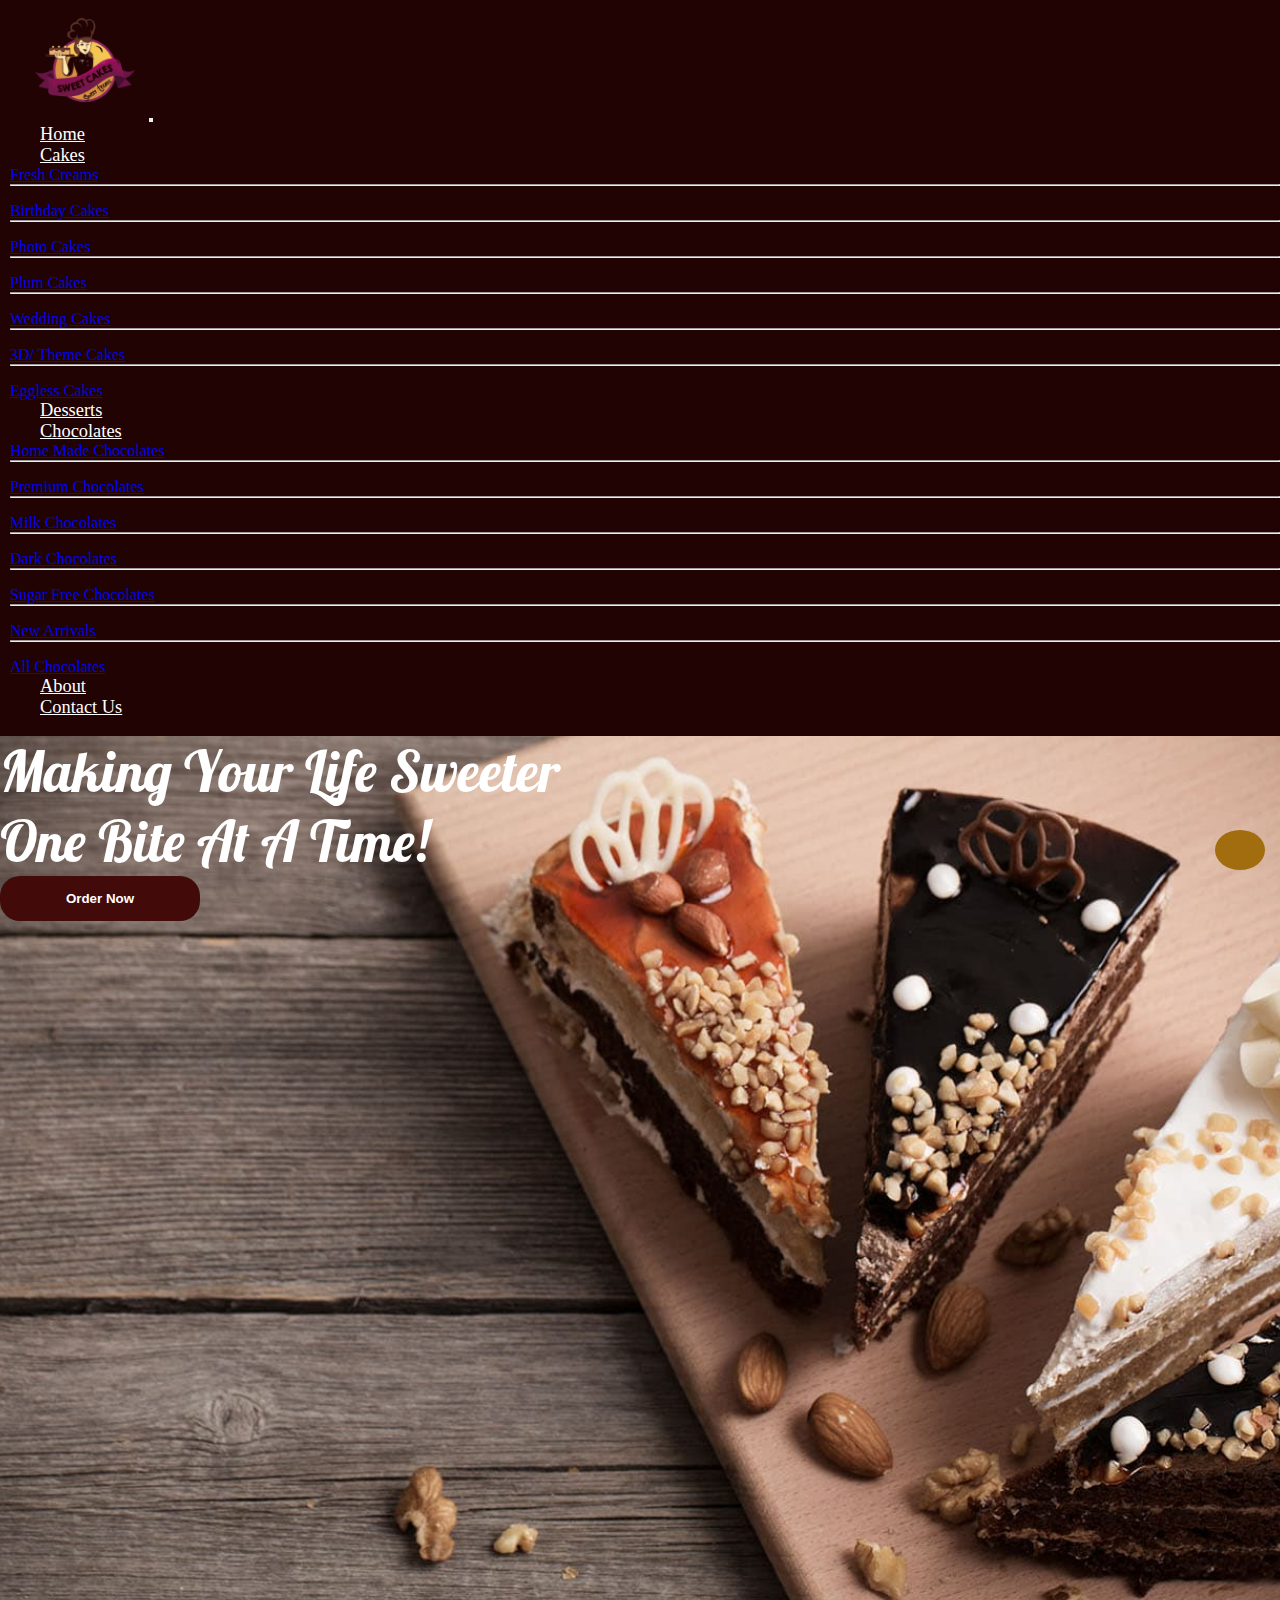
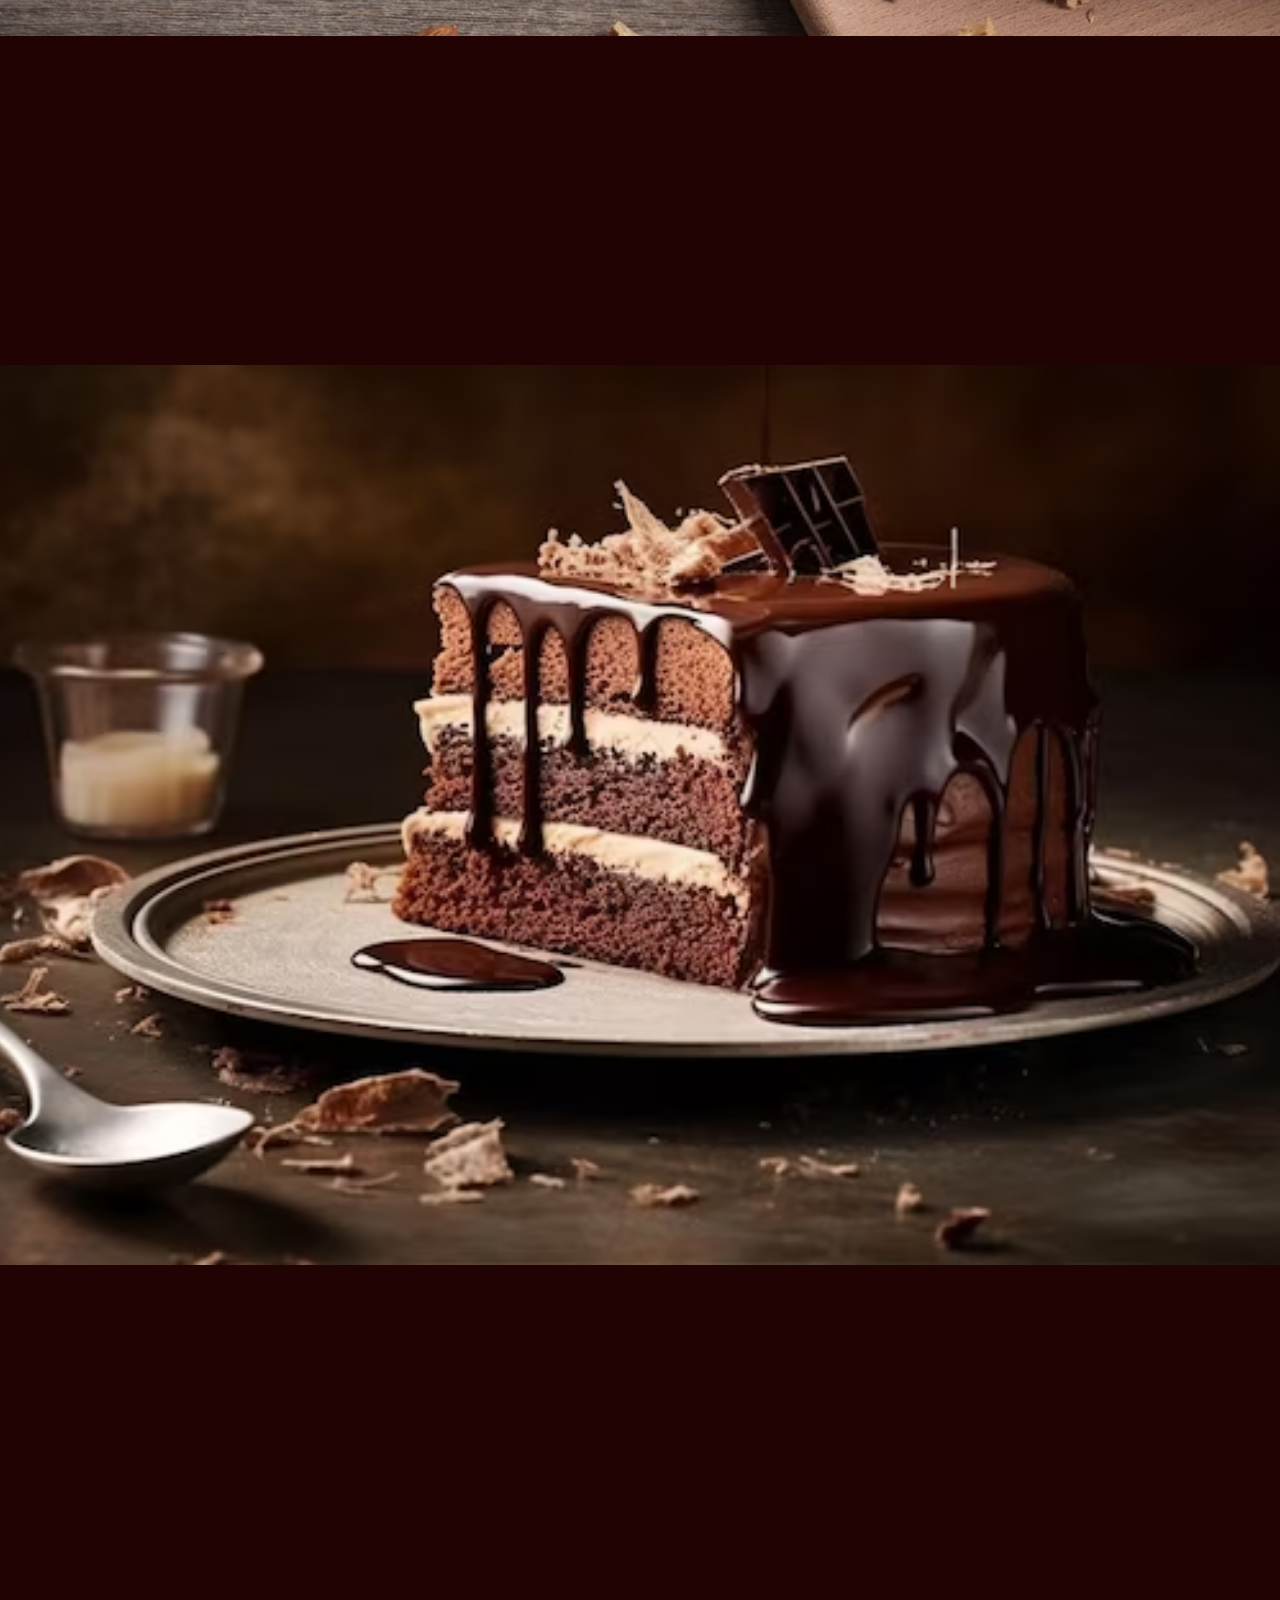
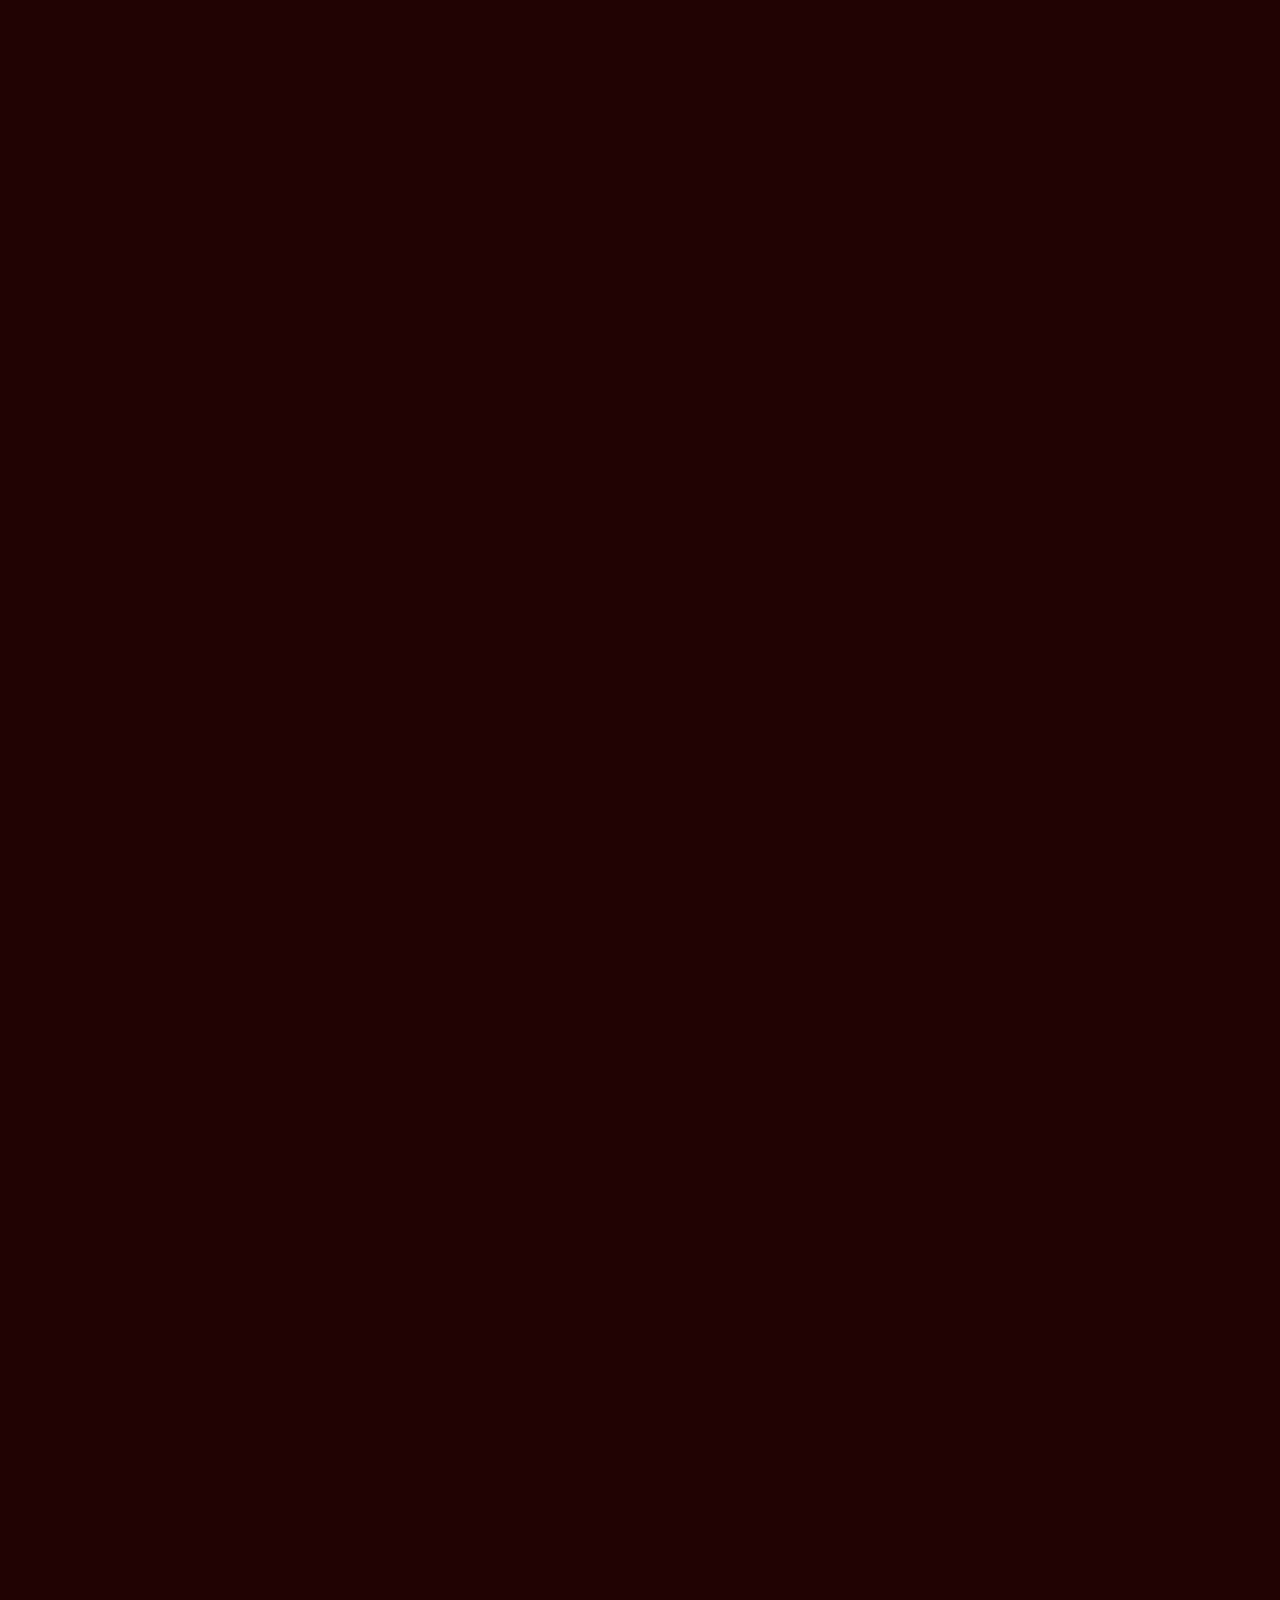
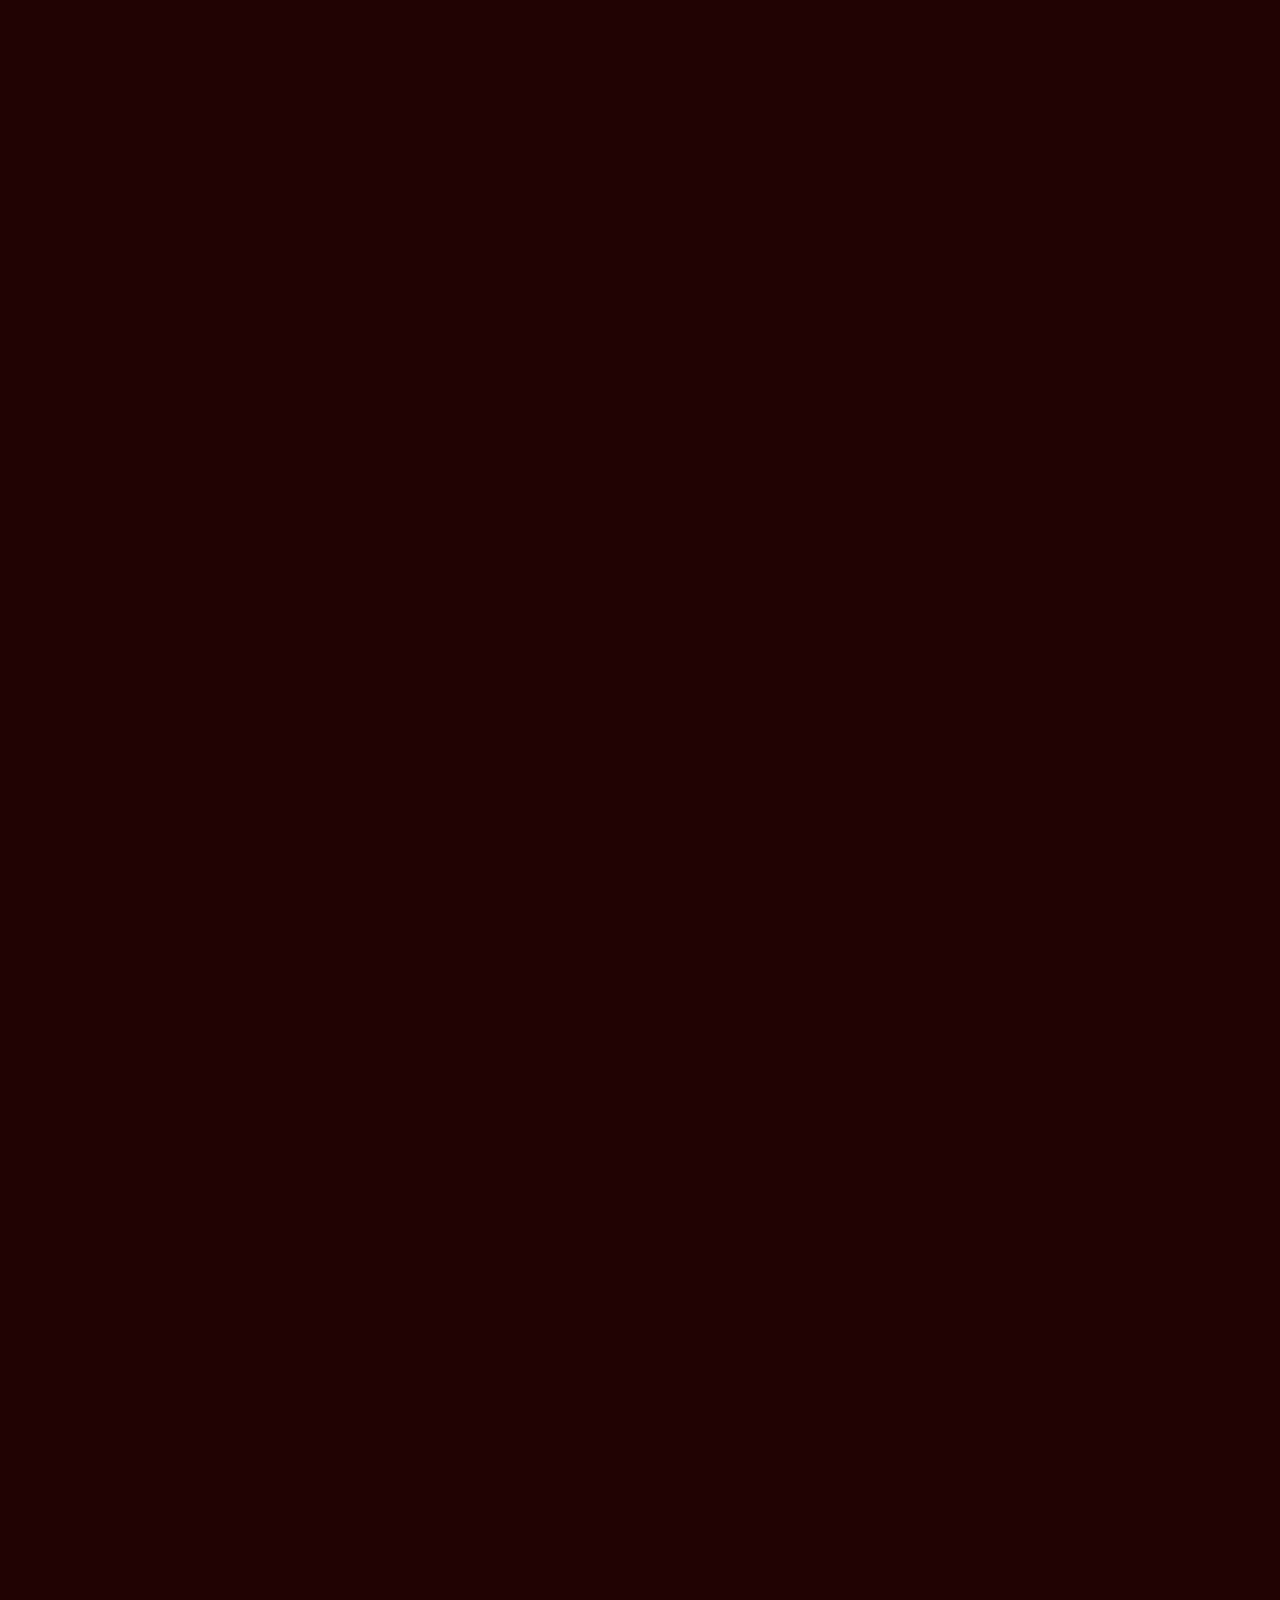
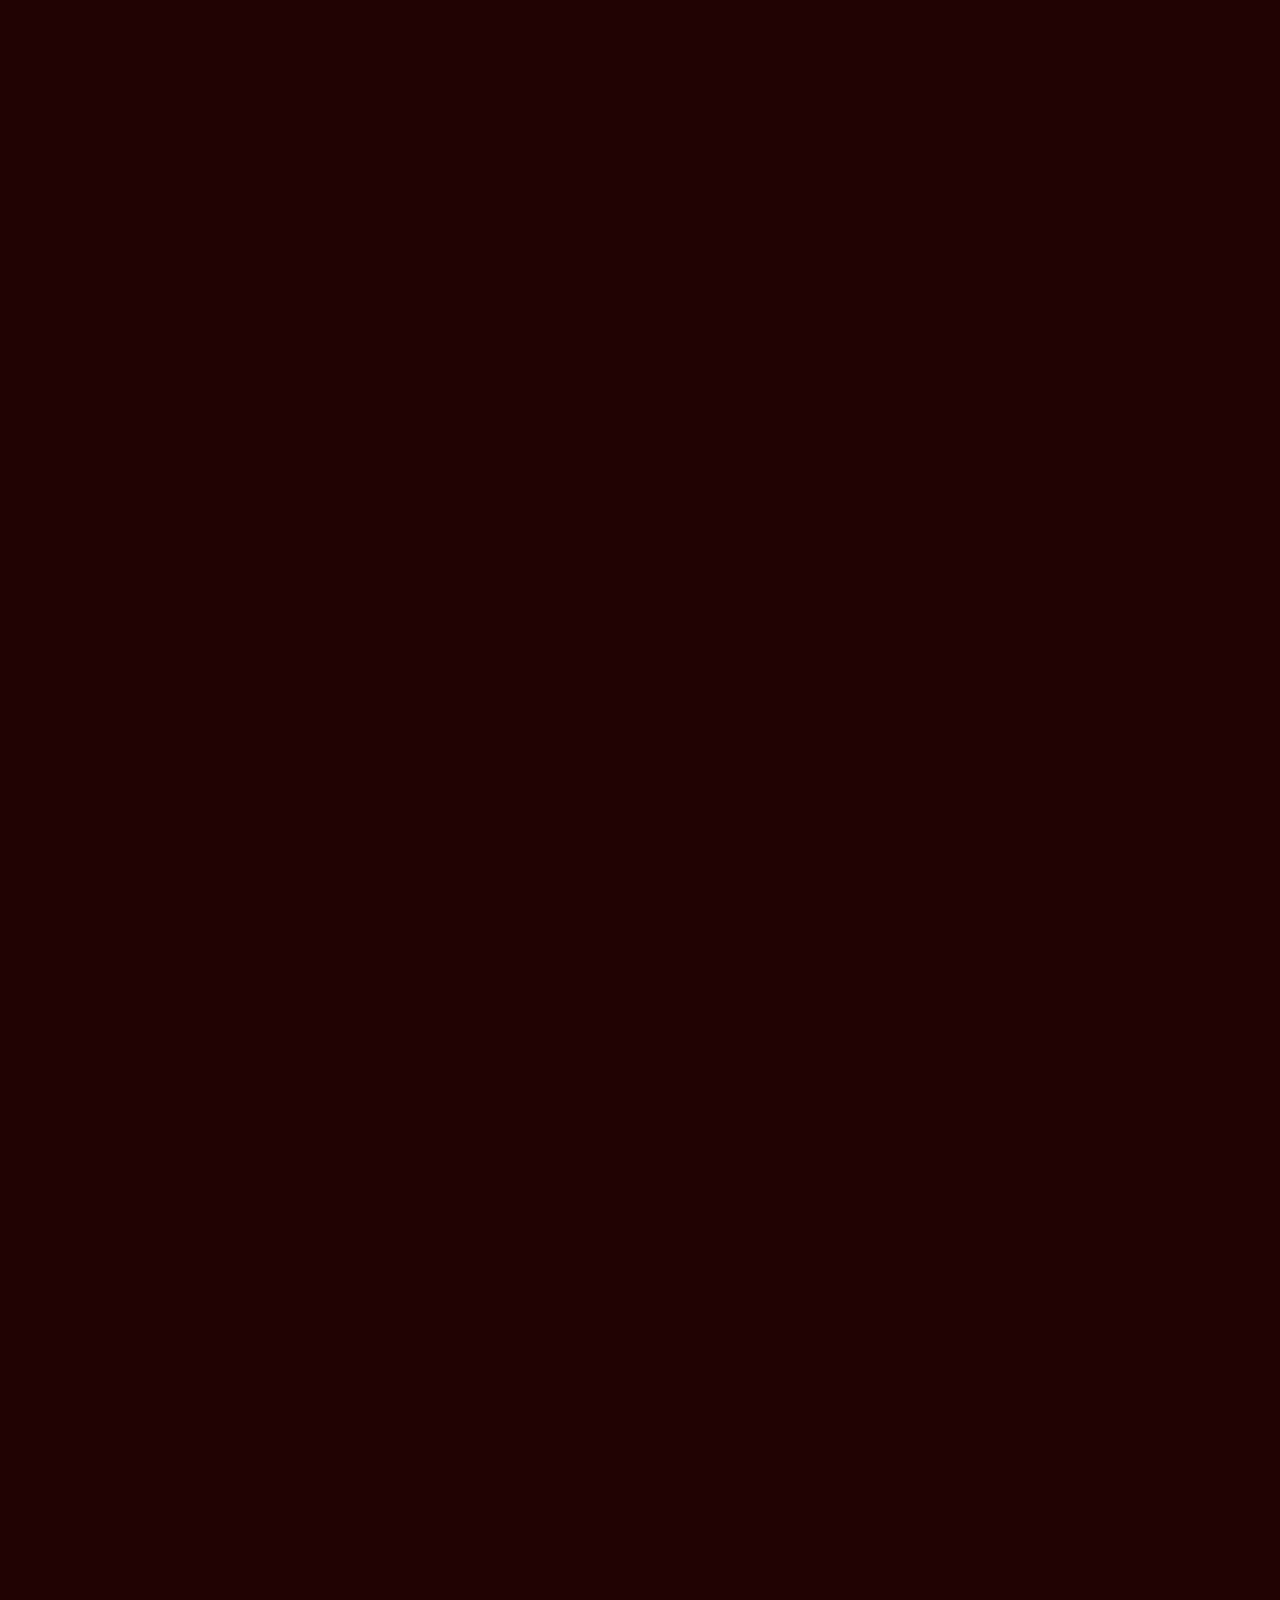
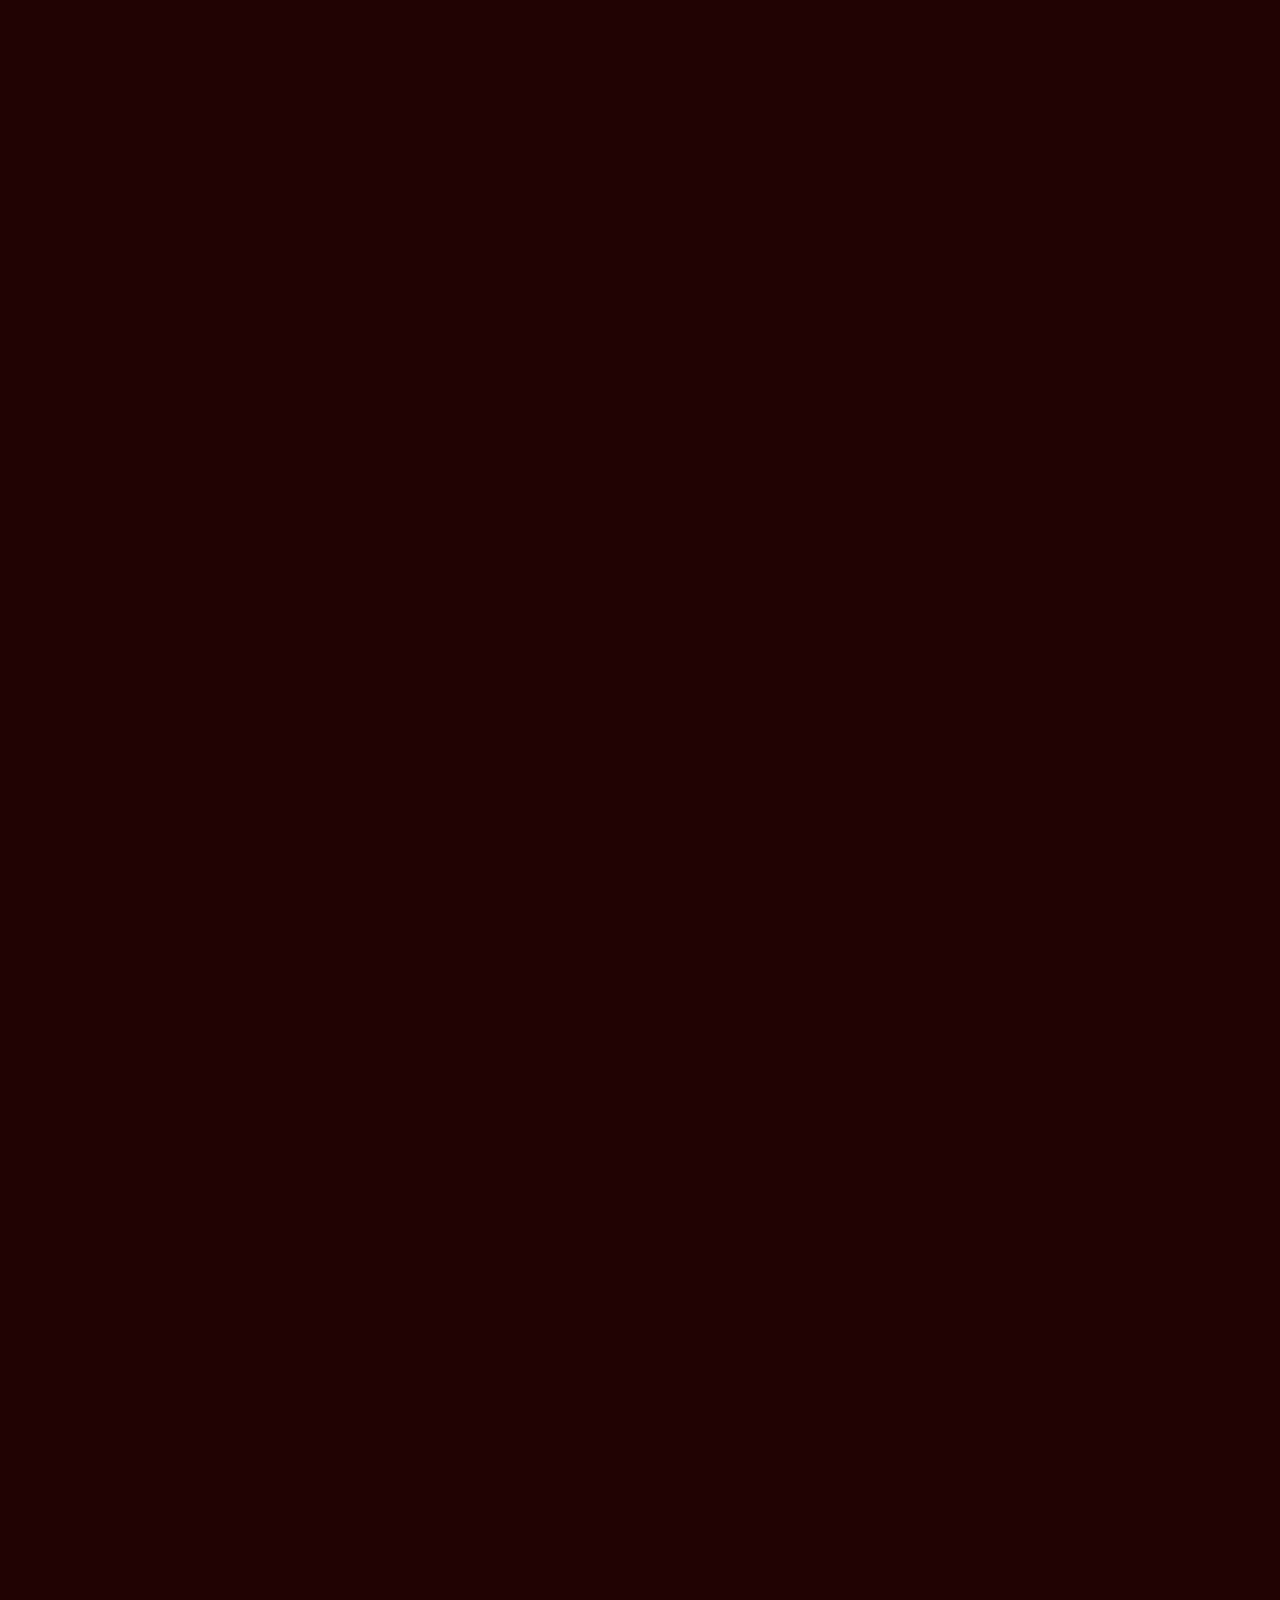
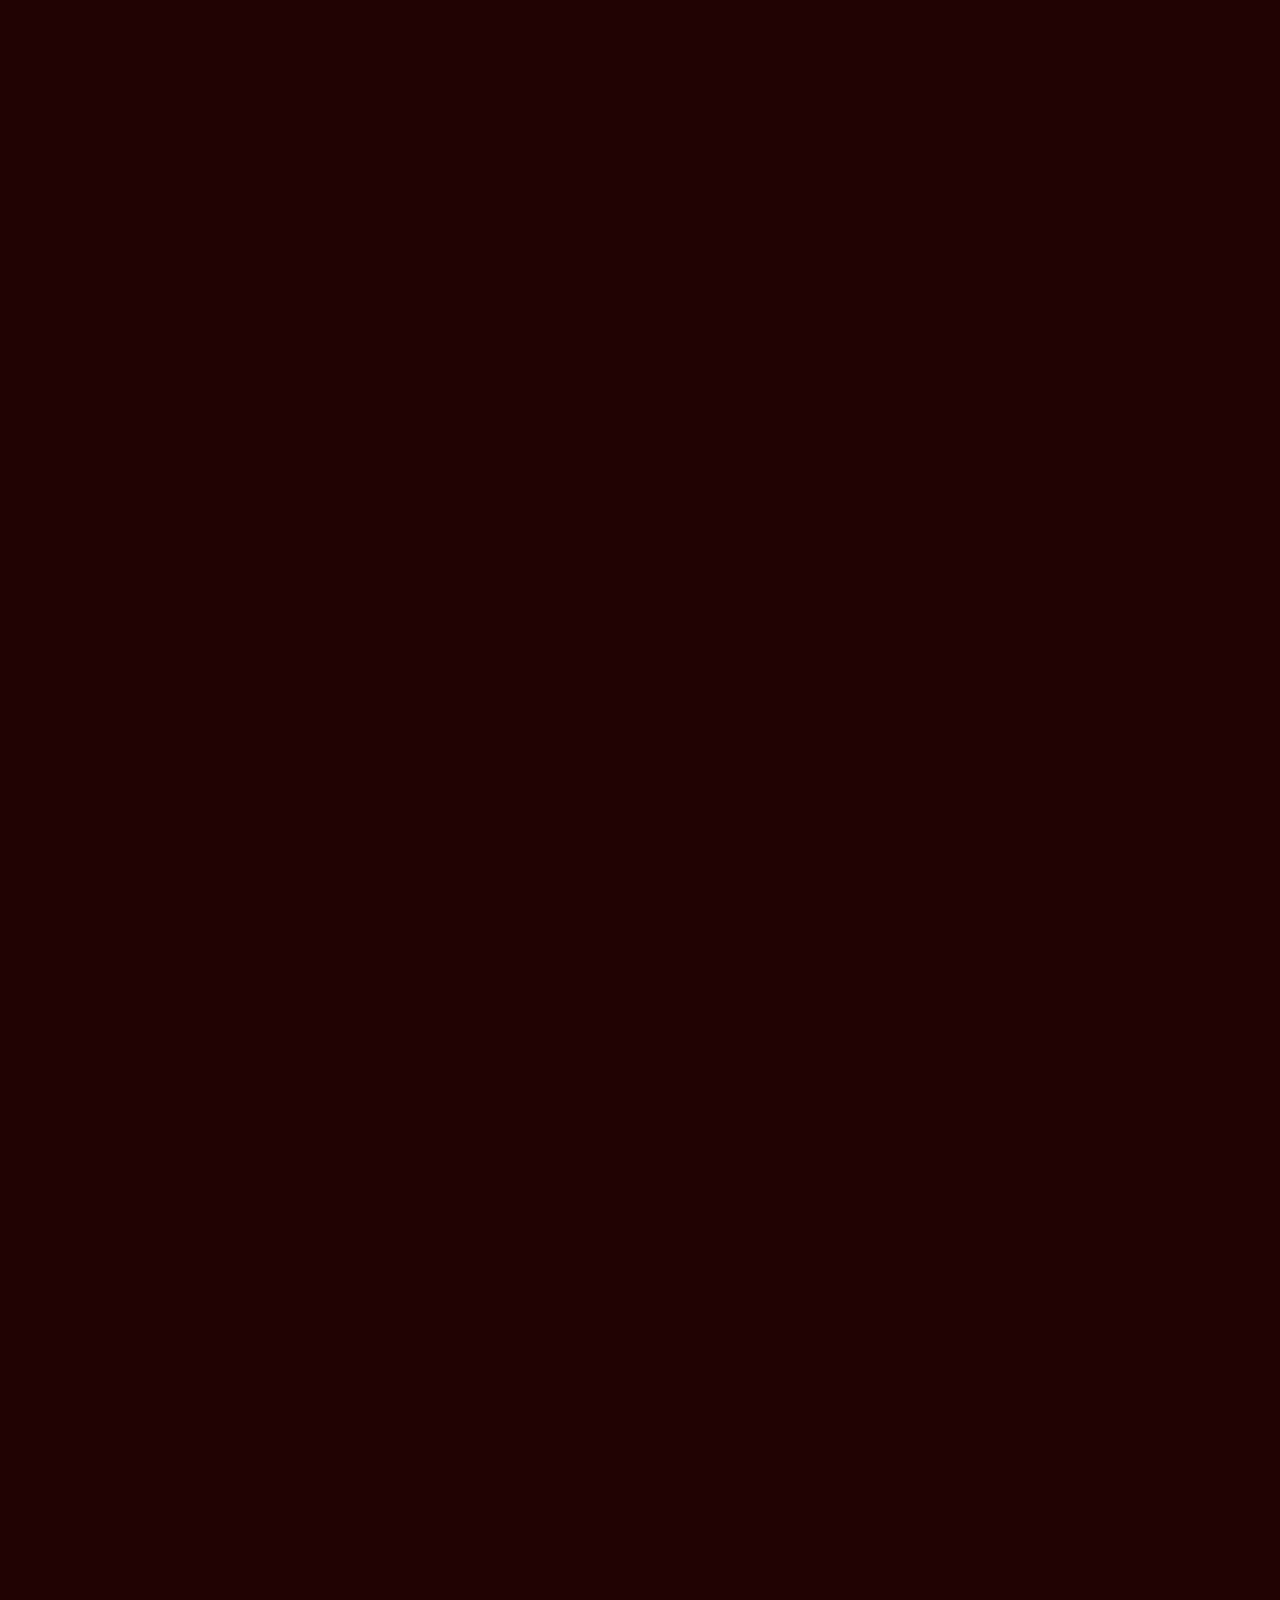
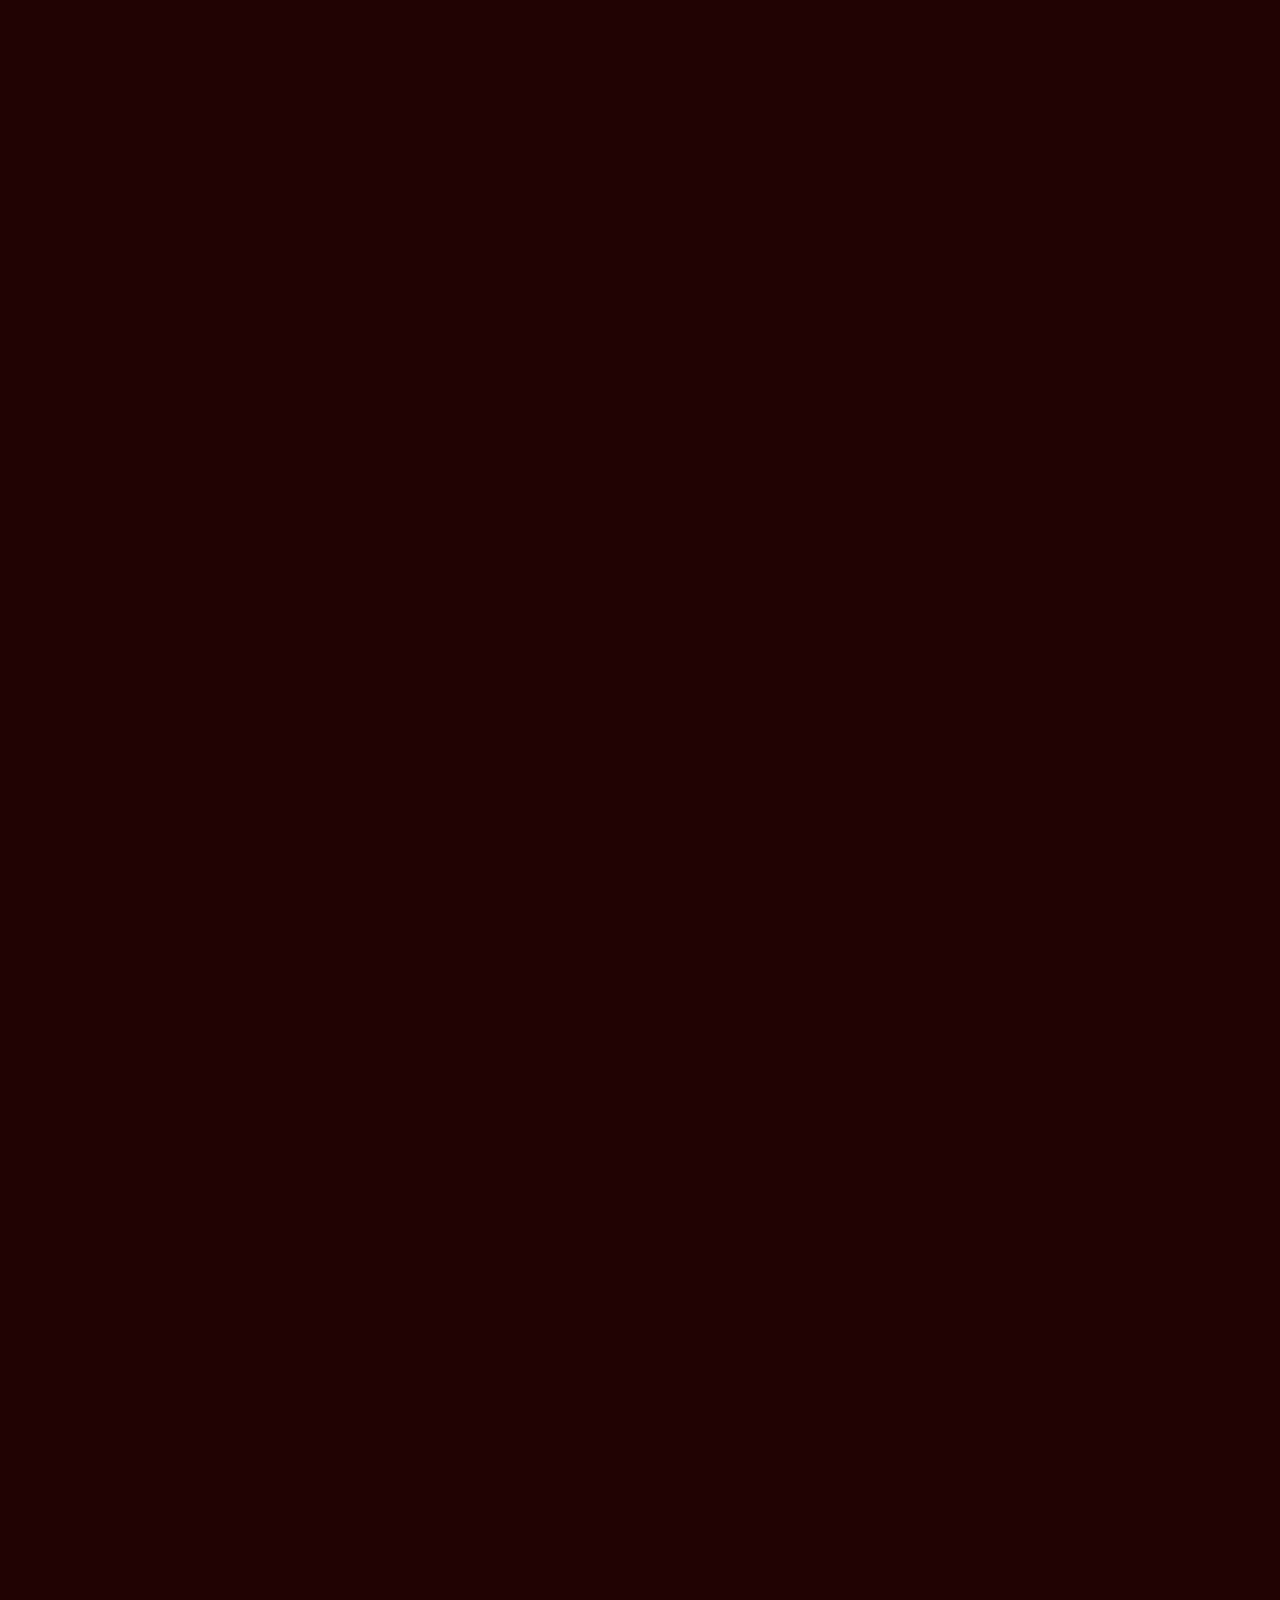
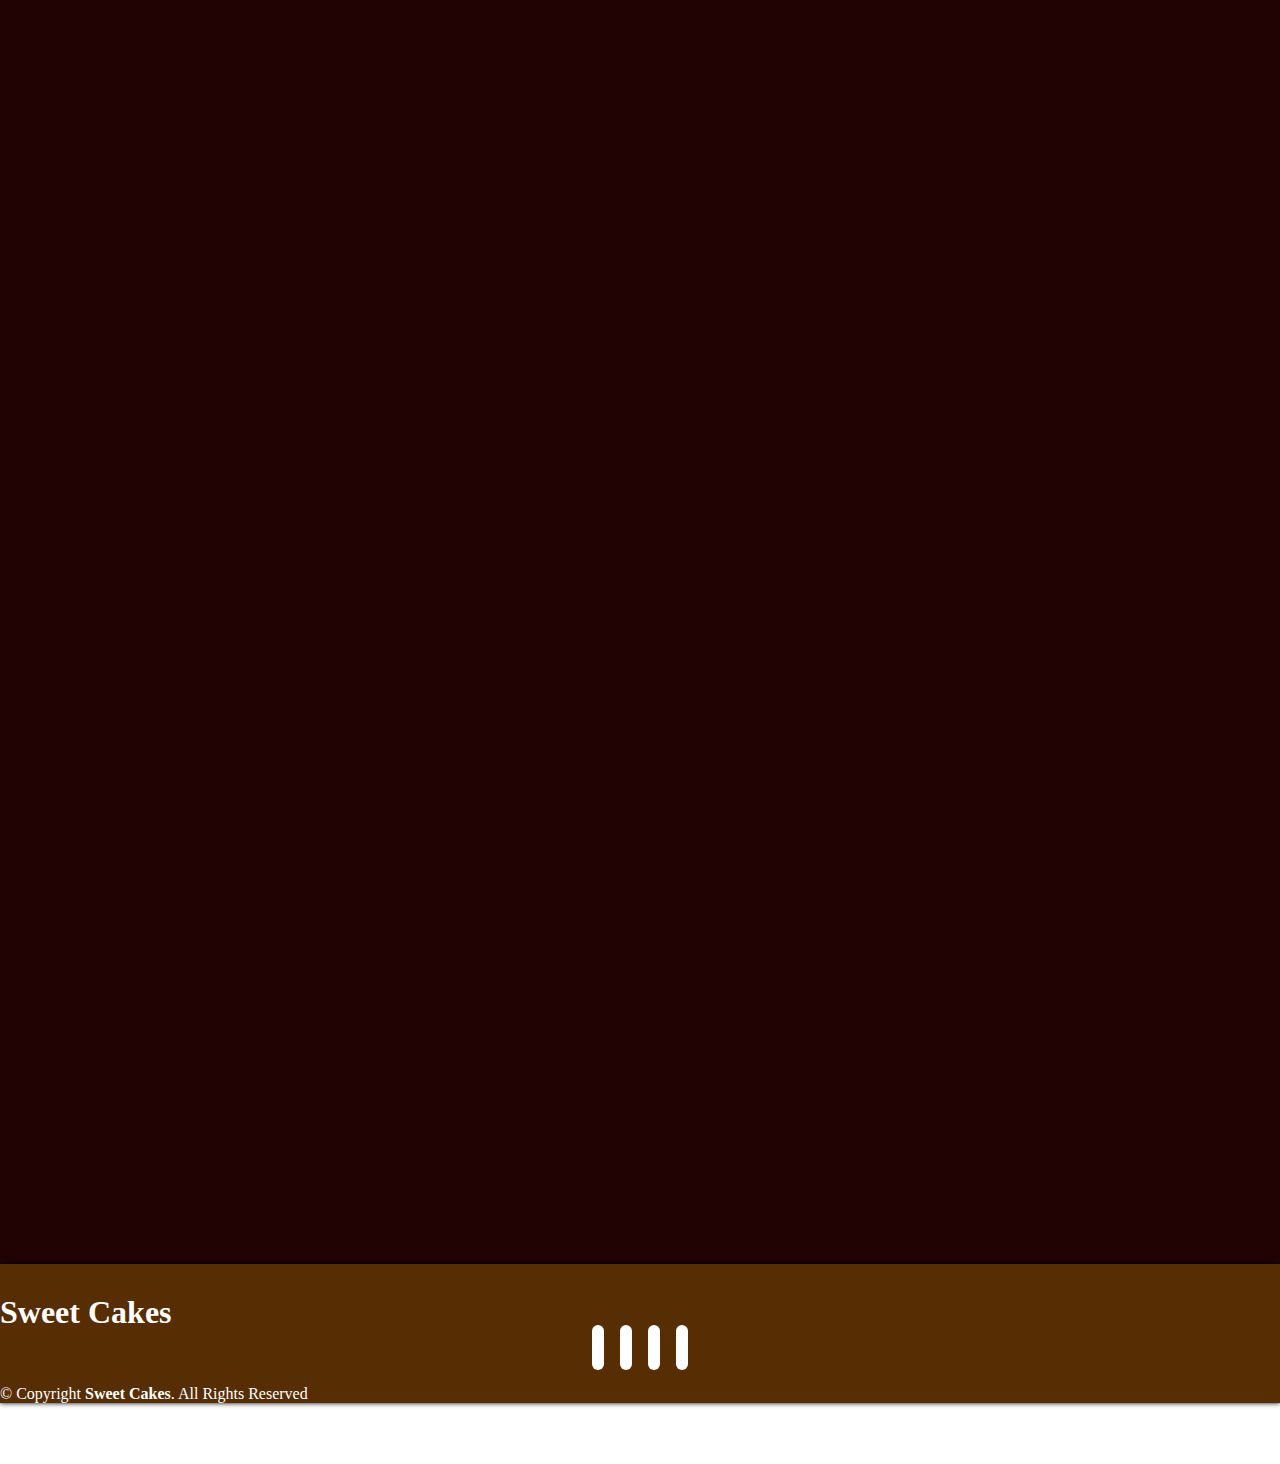
==== index.html @ 7464d061 "cake v1" ====
<!DOCTYPE html>
<html lang="en">
<head>
    <meta charset="UTF-8">
    <meta name="viewport" content="width=device-width, initial-scale=1.0">
    <!--css file-->
    <link href="cake.css" type="text/css" rel="stylesheet">

    <!--get.bootstrap.com-->
    <link href="https://cdn.jsdelivr.net/npm/bootstrap@5.0.2/dist/css/bootstrap.min.css" rel="stylesheet" integrity="sha384-EVSTQN3/azprG1Anm3QDgpJLIm9Nao0Yz1ztcQTwFspd3yD65VohhpuuCOmLASjC" crossorigin="anonymous">
    
    
    <!--font awesom-->
    <link rel="stylesheet" href="https://cdnjs.cloudflare.com/ajax/libs/font-awesome/6.6.0/css/all.min.css" integrity="sha512-Kc323vGBEqzTmouAECnVceyQqyqdsSiqLQISBL29aUW4U/M7pSPA/gEUZQqv1cwx4OnYxTxve5UMg5GT6L4JJg==" crossorigin="anonymous" referrerpolicy="no-referrer" />

    <!--google font-->

    <link rel="preconnect" href="https://fonts.googleapis.com">
    <link rel="preconnect" href="https://fonts.gstatic.com" crossorigin>
    <link href="https://fonts.googleapis.com/css2?family=Playwrite+BE+VLG:wght@100..400&family=Lobster&family=Rubik:ital,wght@0,300..900;1,300..900" rel="stylesheet">

    <title>Sweet Cakes</title>
    <link rel="shortcut icon" type="image" href="photos of cake/logo.png">
    <!--icons link from boxicons-->
    <link href='https://unpkg.com/boxicons@2.1.4/css/boxicons.min.css' rel='stylesheet'>

    <!-- animation text(animate.css cdn) -->
    <link rel="stylesheet" href="https://cdnjs.cloudflare.com/ajax/libs/animate.css/4.1.1/animate.min.css"/>

    <!-- AOS library  for animation-->

    <link href="https://unpkg.com/aos@2.3.1/dist/aos.css" rel="stylesheet">

</head>

<body>

  <!-------------------------------nav bar------------------------------------>
  <nav class="navbar navbar-expand-lg navbar-dark  navbar-custom">
  
    <div class="container-fluid">
      <a class="navbar-brand"   href="#"><img src="photos of cake/logo.png" alt="" width="120px"  class="d-inline-block align-text-center " style="margin-left: 25px;"></a>

      <button class="navbar-toggler" type="button" data-bs-toggle="collapse" data-bs-target="#navbarSupportedContent" aria-controls="navbarSupportedContent" aria-expanded="false" aria-label="Toggle navigation" style="color: white;">
        <span class="navbar-toggler-icon" ></span>
      </button>
      <div class="collapse navbar-collapse ms-5" id="navbarSupportedContent" >
        <ul class="navbar-nav me-auto mb-1 mb-lg-0" style="padding-left: 10px;">
          <li class="nav-item">
            <a class="nav-link active" aria-current="page" href="#" >Home</a>
          </li>
          
          <li class="nav-item dropdown">
            <a class="nav-link dropdown-toggle" href="#" id="navbarDropdown" role="button" data-bs-toggle="dropdown" aria-expanded="false" style="color: white;">
              Cakes
            </a>
            <ul class="dropdown-menu" aria-labelledby="navbarDropdown" style="color: white;">
              <li><a class="dropdown-item" href="#">Fresh Creams</a></li>
              <li><hr class="dropdown-divider"></li>
              <li><a class="dropdown-item" href="#">Birthday Cakes</a></li>
              <li><hr class="dropdown-divider"></li>
              <li><a class="dropdown-item" href="#">Photo Cakes</a></li>
              <li><hr class="dropdown-divider"></li>
              <li><a class="dropdown-item" href="#">Plum Cakes</a></li>
              <li><hr class="dropdown-divider"></li>
              <li><a class="dropdown-item" href="#">Wedding Cakes</a></li>
              <li><hr class="dropdown-divider"></li>
              <li><a class="dropdown-item" href="#">3D/ Theme Cakes</a></li>
              <li><hr class="dropdown-divider"></li>
              <li><a class="dropdown-item" href="#">Eggless Cakes</a></li>
             
            </ul>
          </li>
          <li class="nav-item ">
            <a class="nav-link" href="#product-cards" style="color: white;">Desserts</a>
          </li>
          <li class="nav-item dropdown">
            <a class="nav-link dropdown-toggle" href="#" id="navbarDropdown" role="button" data-bs-toggle="dropdown" aria-expanded="false" style="color: white;">
              Chocolates
            </a>
            <ul class="dropdown-menu" aria-labelledby="navbarDropdown">
              <li><a class="dropdown-item" href="#">Home Made Chocolates</a></li>
              <li><hr class="dropdown-divider"></li>
              <li><a class="dropdown-item" href="#">Premium Chocolates</a></li>
              <li><hr class="dropdown-divider"></li>
              <li><a class="dropdown-item" href="#">Milk Chocolates</a></li>
              <li><hr class="dropdown-divider"></li>
              <li><a class="dropdown-item" href="#">Dark Chocolates</a></li>
              <li><hr class="dropdown-divider"></li>
              <li><a class="dropdown-item" href="#">Sugar Free Chocolates</a></li>
              <li><hr class="dropdown-divider"></li>
              <li><a class="dropdown-item" href="#">New Arrivals</a></li>
              <li><hr class="dropdown-divider"></li>
              <li><a class="dropdown-item" href="#">All Chocolates</a></li>
             
            </ul>
          </li>
          <li class="nav-item">
            <a class="nav-link" href="#about" style="color: white;">About</a>
          </li>
          <li class="nav-item ">
            <a class="nav-link" href="#contact" style="color: white;">Contact Us</a>
          </li>
        </ul>
        
        
    
   <!--icons-->
       <div class="icons-container">
           <div class="icons1">
             <a href="#"><i class="fa-regular fa-heart"></i></a>
           </div>
           <div class="icons1">
             <a href="#"><i class="fa-solid fa-cart-shopping"></i></a>
           </div>
           <div class="icons1">
             <a href="#"><i class="fa-regular fa-user"></i></a>
          </div>
       </div>

  </nav>


  <!-------------------------------------home section------------------------------------->

  <section class="home">
    <div class="container py-5">
      <div class="row py-5">
        <div class="col-lg-8 pt-5 text-center">
          <h1 class="animate__animated animate__zoomIn">Making Your Life Sweeter<br>One Bite At A Time!</h1>
          <a href="#product-cards" class="animate__animated animate__zoomIn" style="animation-delay: 1s;" ><button class="btn1 mt-3">Order Now</button></a>
        </div>
      </div>
    </div>
  </section>


  <!-----------------------------------------product---------------------------->

  <section class="cakes">
    <div class="container">
        <div class="row" data-aos="fade-up" data-aos-duration="3000" >
            <div class="col-lg-4 col-md-6 col-12 py-3">
                <img src="photos of cake/cake1.jpeg" class="img-fluid" alt="Cake 1">
            </div>
            <div class="col-lg-4 col-md-6 col-12 py-3">
                <img src="photos of cake/cake14.jpeg" class="img-fluid" alt="Cake 14">
            </div>
            <div class="col-lg-4 col-md-6 col-12 py-3">
                <img src="photos of cake/fruit.jpeg" class="img-fluid" alt="Fruit Cake">
            </div>
        </div>
    </div>
</section>


  <!----------------------------------banner-------------------------------->

  <section class="banner">
    <div class="container py-5">
      <div class="row py-5" data-aos="fade-up" data-aos-duration="3000" >
        <div class="col-lg-8 pt-4">
        <h3 style="color: white; font-weight: bold; font-size: 50px;;">Delicious Cake</h3>
        <h2  style="color: white; font-weight: bold;">UPTO 50% OFF</h2>
        <p  style="color: white; font-size: 17px;">Get ready to create unlimited fun and sweet memories by<br> adding the heavenly taste of the cake to your lives.</p>
        <a href="#product-cards"  ><button class="btn1 mt-3">Order Now</button></a>
        </div>
     </div>
    </div>
  </section>


  <!--------------------------product details------------------------------>

  <section id="product-cards">
    <div class="container" data-aos="fade-up" data-aos-duration="3000">
      <h1 class="head py-5" >CAKES</h1>
      <div class="row" style="margin-top: 50px;" >
        <div class="col-lg-3 py-3 py-md-0">
          <div class="card">
            <div class="overlay">
              <button type="button" class="btn btn-secondary" title="Quick View"><i class="fa-regular fa-eye"></i></button>
              <button type="button" class="btn btn-secondary" title="Add to Wishlist"><i class="fa-regular fa-heart"></i></button>
              <button type="button" class="btn btn-secondary" title="Add to Cart"><i class="fa-solid fa-cart-shopping"></i></button>
             </div>
             <img src="photos of cake/cake5.jpeg">
             <div class="card-body">
              <h3>Cream Cake</h3>
              <div class="star">
                <i class="fa-solid fa-star"></i>
                <i class="fa-solid fa-star"></i>
                <i class="fa-solid fa-star"></i>
                <i class="fa-regular fa-star"></i>
                <i class="fa-regular fa-star"></i>
              </div>
              <p>Chocolate Fresh Cream Cake</p>
              <h6>₹820.00<span><button>Add Cart</button></span></h6>
             </div>
          </div>
        </div>

        <!--cake2-->
        <div class="col-lg-3 py-3 py-md-0">
          <div class="card">
            <div class="overlay">
              <button type="button" class="btn btn-secondary" title="Quick View"><i class="fa-regular fa-eye"></i></button>
              <button type="button" class="btn btn-secondary" title="Add to Wishlist"><i class="fa-regular fa-heart"></i></button>
              <button type="button" class="btn btn-secondary" title="Add to Cart"><i class="fa-solid fa-cart-shopping"></i></button>
             </div>
             <img src="photos of cake/cake3.jpeg">
             <div class="card-body">
              <h3>Choco Cake</h3>
              <div class="star">
                <i class="fa-solid fa-star"></i>
                <i class="fa-solid fa-star"></i>
                <i class="fa-solid fa-star"></i>
                <i class="fa-regular fa-star"></i>
                <i class="fa-regular fa-star"></i>
              </div>
              <p>Eggless Dutch Truffle Cake</p>
              <h6>₹800.00<span><button>Add Cart</button></span></h6>
             </div>
          </div>
        </div>

        <!--cake3-->
        <div class="col-lg-3 py-3 py-md-0">
          <div class="card">
            <div class="overlay">
              <button type="button" class="btn btn-secondary" title="Quick View"><i class="fa-regular fa-eye"></i></button>
              <button type="button" class="btn btn-secondary" title="Add to Wishlist"><i class="fa-regular fa-heart"></i></button>
              <button type="button" class="btn btn-secondary" title="Add to Cart"><i class="fa-solid fa-cart-shopping"></i></button>
             </div>
             <img src="photos of cake/slice.jpeg">
             <div class="card-body">
              <h3>Slice Cake</h3>
              <div class="star">
                <i class="fa-solid fa-star"></i>
                <i class="fa-solid fa-star"></i>
                <i class="fa-solid fa-star"></i>
                <i class="fa-solid fa-star"></i>
                <i class="fa-regular fa-star"></i>
              </div>
              <p>Strawberry Vannila Cake</p>
              <h6>₹50.00<span><button>Add Cart</button></span></h6>
             </div>
           </div>
        </div>

        <!--cake4-->
        <div class="col-lg-3 py-3 py-md-0">
          <div class="card">
            <div class="overlay">
              <button type="button" class="btn btn-secondary" title="Quick View"><i class="fa-regular fa-eye"></i></button>
              <button type="button" class="btn btn-secondary" title="Add to Wishlist"><i class="fa-regular fa-heart"></i></button>
              <button type="button" class="btn btn-secondary" title="Add to Cart"><i class="fa-solid fa-cart-shopping"></i></button>
             </div>
             <img src="photos of cake/fruit.jpeg">
             <div class="card-body">
              <h3>Fruit Cake</h3>
              <div class="star">
                <i class="fa-solid fa-star"></i>
                <i class="fa-solid fa-star"></i>
                <i class="fa-solid fa-star"></i>
                <i class="fa-solid fa-star"></i>
                <i class="fa-solid fa-star"></i>
              </div>
              <p>Fruit Overload Cake Half Kg</p>
              <h6>₹725.00<span><button>Add Cart</button></span></h6>
             </div>
          </div>
        </div>
      </div>


      <div class="row" style="margin-top: 50px;" data-aos="fade-up" data-aos-duration="3000">
        <div class="col-lg-3 py-3 py-md-0">
          <div class="card">
            <div class="overlay">
              <button type="button" class="btn btn-secondary" title="Quick View"><i class="fa-regular fa-eye"></i></button>
              <button type="button" class="btn btn-secondary" title="Add to Wishlist"><i class="fa-regular fa-heart"></i></button>
              <button type="button" class="btn btn-secondary" title="Add to Cart"><i class="fa-solid fa-cart-shopping"></i></button>
             </div>
             <img src="photos of cake/cupred.jpg">
             <div class="card-body">
              <h3>Cup Cake</h3>
              <div class="star">
                <i class="fa-solid fa-star"></i>
                <i class="fa-solid fa-star"></i>
                <i class="fa-solid fa-star"></i>
                <i class="fa-solid fa-star"></i>
                <i class="fa-solid fa-star"></i>
                
              </div>
              <p>One Bowl Red Velvet Cupcake</p>
              <h6>₹120.00<span><button>Add Cart</button></span></h6>
             </div>
          </div>
        </div>

        <!--cake2-->
        <div class="col-lg-3 py-3 py-md-0">
          <div class="card">
            <div class="overlay">
              <button type="button" class="btn btn-secondary" title="Quick View"><i class="fa-regular fa-eye"></i></button>
              <button type="button" class="btn btn-secondary" title="Add to Wishlist"><i class="fa-regular fa-heart"></i></button>
              <button type="button" class="btn btn-secondary" title="Add to Cart"><i class="fa-solid fa-cart-shopping"></i></button>
             </div>
             <img src="photos of cake/flow.jpg">
             <div class="card-body">
              <h3>Flower Cake</h3>
              <div class="star">
                <i class="fa-solid fa-star"></i>
                <i class="fa-solid fa-star"></i>
                <i class="fa-solid fa-star"></i>
                <i class="fa-regular fa-star"></i>
                <i class="fa-regular fa-star"></i>
              </div>
              <p>Blossoming Spring Flowers Cake</p>
              <h6>₹1500.00<span><button>Add Cart</button></span></h6>
             </div>
          </div>
        </div>

        <!--cake3-->
        <div class="col-lg-3 py-3 py-md-0">
          <div class="card">
            <div class="overlay">
              <button type="button" class="btn btn-secondary" title="Quick View"><i class="fa-regular fa-eye"></i></button>
              <button type="button" class="btn btn-secondary" title="Add to Wishlist"><i class="fa-regular fa-heart"></i></button>
              <button type="button" class="btn btn-secondary" title="Add to Cart"><i class="fa-solid fa-cart-shopping"></i></button>
             </div>
             <img src="photos of cake/butt.jpg">
             <div class="card-body">
              <h3>Butter Scotch Cake</h3>
              <div class="star">
                <i class="fa-solid fa-star"></i>
                <i class="fa-solid fa-star"></i>
                <i class="fa-solid fa-star"></i>
                <i class="fa-solid fa-star"></i>
                <i class="fa-regular fa-star"></i>
              </div>
              <p>Chocolate Butter Scotch Cake</p>
              <h6>₹1099.00<span><button>Add Cart</button></span></h6>
             </div>
           </div>
        </div>

        <!--cake4-->
        <div class="col-lg-3 py-3 py-md-0">
          <div class="card">
            <div class="overlay">
              <button type="button" class="btn btn-secondary" title="Quick View"><i class="fa-regular fa-eye"></i></button>
              <button type="button" class="btn btn-secondary" title="Add to Wishlist"><i class="fa-regular fa-heart"></i></button>
              <button type="button" class="btn btn-secondary" title="Add to Cart"><i class="fa-solid fa-cart-shopping"></i></button>
             </div>
             <img src="photos of cake/biscuit.jpg">
             <div class="card-body">
              <h3>Biscuit Cake</h3>
              <div class="star">
                <i class="fa-solid fa-star"></i>
                <i class="fa-solid fa-star"></i>
                <i class="fa-solid fa-star"></i>
                <i class="fa-solid fa-star"></i>
                <i class="fa-solid fa-star"></i>
              </div>
              <p>Lotus Biscoff Cake</p>
              <h6>₹1700.00<span><button>Add Cart</button></span></h6>
             </div>
          </div>
        </div>
      </div>
    </div>
  </section>

  <!---------------------------------birthday cakes------------------------------------------->

  <section id="product-cards">
    <div class="container" data-aos="fade-up" data-aos-duration="3000">
      <h1 class="head py-5" >BIRTHDAY CAKES</h1>
      <div class="row" style="margin-top: 50px;" data-aos="fade-up" data-aos-duration="3000">
        <div class="col-lg-3 py-3 py-md-0" >
          <div class="card" >
            <div class="overlay" >
              <button type="button" class="btn btn-secondary" title="Quick View"><i class="fa-regular fa-eye"></i></button>
              <button type="button" class="btn btn-secondary" title="Add to Wishlist"><i class="fa-regular fa-heart"></i></button>
              <button type="button" class="btn btn-secondary" title="Add to Cart"><i class="fa-solid fa-cart-shopping"></i></button>
             </div>
             <img src="photos of cake/choco bith.webp">
             <div class="card-body">
              <h3>Chocolate Cake</h3>
              <div class="star">
                <i class="fa-solid fa-star"></i>
                <i class="fa-solid fa-star"></i>
                <i class="fa-solid fa-star"></i>
                <i class="fa-regular fa-star"></i>
                <i class="fa-regular fa-star"></i>
              </div>
              <p>Delicious Truffle Cake</p>
              <h6>₹645.00<span><button>Add Cart</button></span></h6>
             </div>
          </div>
        </div>

        <!--cake2-->
        <div class="col-lg-3 py-3 py-md-0" >
          <div class="card">
            <div class="overlay">
              <button type="button" class="btn btn-secondary" title="Quick View"><i class="fa-regular fa-eye"></i></button>
              <button type="button" class="btn btn-secondary" title="Add to Wishlist"><i class="fa-regular fa-heart"></i></button>
              <button type="button" class="btn btn-secondary" title="Add to Cart"><i class="fa-solid fa-cart-shopping"></i></button>
             </div>
             <img src="photos of cake/birthday.webp">
             <div class="card-body">
              <h3>Butterscoth Cake</h3>
              <div class="star">
                <i class="fa-solid fa-star"></i>
                <i class="fa-solid fa-star"></i>
                <i class="fa-solid fa-star"></i>
                <i class="fa-regular fa-star"></i>
                <i class="fa-regular fa-star"></i>
              </div>
              <p>Birthday Special Butterscotch Cake</p>
              <h6>₹645.00<span><button>Add Cart</button></span></h6>
             </div>
          </div>
        </div>

        <!--cake3-->
        <div class="col-lg-3 py-3 py-md-0" >
          <div class="card">
            <div class="overlay">
              <button type="button" class="btn btn-secondary" title="Quick View"><i class="fa-regular fa-eye"></i></button>
              <button type="button" class="btn btn-secondary" title="Add to Wishlist"><i class="fa-regular fa-heart"></i></button>
              <button type="button" class="btn btn-secondary" title="Add to Cart"><i class="fa-solid fa-cart-shopping"></i></button>
             </div>
             <img src="photos of cake/cupcake.avif">
             <div class="card-body">
              <h3>Cup Cake</h3>
              <div class="star">
                <i class="fa-solid fa-star"></i>
                <i class="fa-solid fa-star"></i>
                <i class="fa-solid fa-star"></i>
                <i class="fa-solid fa-star"></i>
                <i class="fa-regular fa-star"></i>
              </div>
              <p> Birhday Cupcake</p>
              <h6>₹120.00<span><button>Add Cart</button></span></h6>
             </div>
           </div>
        </div>

        <!--cake4-->
        <div class="col-lg-3 py-3 py-md-0">
          <div class="card">
            <div class="overlay">
              <button type="button" class="btn btn-secondary" title="Quick View"><i class="fa-regular fa-eye"></i></button>
              <button type="button" class="btn btn-secondary" title="Add to Wishlist"><i class="fa-regular fa-heart"></i></button>
              <button type="button" class="btn btn-secondary" title="Add to Cart"><i class="fa-solid fa-cart-shopping"></i></button>
             </div>
             <img src="photos of cake/brthdycup.webp">
             <div class="card-body">
              <h3>Birthday Cupcake</h3>
              <div class="star">
                <i class="fa-solid fa-star"></i>
                <i class="fa-solid fa-star"></i>
                <i class="fa-solid fa-star"></i>
                <i class="fa-solid fa-star"></i>
                <i class="fa-solid fa-star"></i>
              </div>
              <p>Vannila Birthday Cupcake</p>
              <h6>₹700.00<span><button>Add Cart</button></span></h6>
             </div>
          </div>
        </div>
      </div>
    </div>
    </section>


<!------------------------------------------------desserts-------------------------------->

<section id="product-cards">
  <div class="container" data-aos="fade-up" data-aos-duration="3000">
    <h1 class="head py-5" >DESSERTS</h1>
    <div class="row" style="margin-top: 50px;" data-aos="fade-up" data-aos-duration="3000">
      <div class="col-lg-3 py-3 py-md-0">
        <div class="card">
          <div class="overlay">
            <button type="button" class="btn btn-secondary" title="Quick View"><i class="fa-regular fa-eye"></i></button>
            <button type="button" class="btn btn-secondary" title="Add to Wishlist"><i class="fa-regular fa-heart"></i></button>
            <button type="button" class="btn btn-secondary" title="Add to Cart"><i class="fa-solid fa-cart-shopping"></i></button>
           </div>
           <img src="photos of cake/oooo.jpg">
           <div class="card-body">
            <h3>Chocolate Cake</h3>
            <div class="star">
              <i class="fa-solid fa-star"></i>
              <i class="fa-solid fa-star"></i>
              <i class="fa-solid fa-star"></i>
              <i class="fa-regular fa-star"></i>
              <i class="fa-regular fa-star"></i>
            </div>
            <p>Delicious Truffle Cake</p>
            <h6>₹645.00<span><button>Add Cart</button></span></h6>
           </div>
        </div>
      </div>

      <!--cake2-->
      <div class="col-lg-3 py-3 py-md-0">
        <div class="card">
          <div class="overlay">
            <button type="button" class="btn btn-secondary" title="Quick View"><i class="fa-regular fa-eye"></i></button>
            <button type="button" class="btn btn-secondary" title="Add to Wishlist"><i class="fa-regular fa-heart"></i></button>
            <button type="button" class="btn btn-secondary" title="Add to Cart"><i class="fa-solid fa-cart-shopping"></i></button>
           </div>
           <img src="photos of cake/ddd.jpg">
           <div class="card-body">
            <h3>Tiramisu Trifle</h3>
            <div class="star">
              <i class="fa-solid fa-star"></i>
              <i class="fa-solid fa-star"></i>
              <i class="fa-solid fa-star"></i>
              <i class="fa-regular fa-star"></i>
              <i class="fa-regular fa-star"></i>
            </div>
            <p>Gluten Free Tiramisu Trifle</p>
            <h6>₹800.00<span><button>Add Cart</button></span></h6>
           </div>
        </div>
      </div>

      <!--cake3-->
      <div class="col-lg-3 py-3 py-md-0">
        <div class="card">
          <div class="overlay">
            <button type="button" class="btn btn-secondary" title="Quick View"><i class="fa-regular fa-eye"></i></button>
            <button type="button" class="btn btn-secondary" title="Add to Wishlist"><i class="fa-regular fa-heart"></i></button>
            <button type="button" class="btn btn-secondary" title="Add to Cart"><i class="fa-solid fa-cart-shopping"></i></button>
           </div>
           <img src="photos of cake/icecream.jpg">
           <div class="card-body">
            <h3>Ice Cream Dessert</h3>
            <div class="star">
              <i class="fa-solid fa-star"></i>
              <i class="fa-solid fa-star"></i>
              <i class="fa-solid fa-star"></i>
              <i class="fa-solid fa-star"></i>
              <i class="fa-regular fa-star"></i>
            </div>
            <p> Ice Cream Sundae Dessert</p>
            <h6>₹120.00<span><button>Add Cart</button></span></h6>
           </div>
         </div>
      </div>

      <!--cake4-->
      <div class="col-lg-3 py-3 py-md-0">
        <div class="card">
          <div class="overlay">
            <button type="button" class="btn btn-secondary" title="Quick View"><i class="fa-regular fa-eye"></i></button>
            <button type="button" class="btn btn-secondary" title="Add to Wishlist"><i class="fa-regular fa-heart"></i></button>
            <button type="button" class="btn btn-secondary" title="Add to Cart"><i class="fa-solid fa-cart-shopping"></i></button>
           </div>
           <img src="photos of cake/chhh.jpg">
           <div class="card-body">
            <h3>Cherry Dessert</h3>
            <div class="star">
              <i class="fa-solid fa-star"></i>
              <i class="fa-solid fa-star"></i>
              <i class="fa-solid fa-star"></i>
              <i class="fa-solid fa-star"></i>
              <i class="fa-solid fa-star"></i>
            </div>
            <p>Cherry Cream Cheese Dessert</p>
            <h6>₹1000.00<span><button>Add Cart</button></span></h6>
           </div>
        </div>
      </div>
    </div>
  </div>
  </section>


  <!--about-->
  <section class="about">
<div class="container" id="about" data-aos="fade-up" data-aos-duration="3000">
  <h1 class="head py-5">ABOUT US</h1>
  <div class="row" data-aos="fade-up" data-aos-duration="3000">
    <div class="col-lg-6 py-3 py-md-0 mt-3">
      <div class="card" >
        <img src="photos of cake/about.webp" class="animate__animated animate__slideInLeft">
      </div>
    </div>
    <div class="col-lg-6 py-3 py-md-0 mt-3">
      <p>If you are searching for a place where you can order the best quality gifts and birthday cakes, then you are at the right place. We provide the best quality of cake and also premium gifts to our customers to make them feel good to gift it to their loved ones. We give the special service to our customers regarding the love message or other arrangements along with the gift and cake. And also they will enjoy our services then you need to contact us to know more about our awesome offerings.</p>
      <div id="bt"><button>Read More..</button></div>
    </div>
  </div>
</div>
</section>
<!--contact-->

<section class="contact ">
  <div class="container" id="contact" data-aos="fade-up" data-aos-duration="3000">
    <h1 class="hea py-5" >CONTACT US</h1>
    <div class="row" data-aos="fade-up" data-aos-duration="3000" >
      <div class="col-md-4 py-1 py-md-0" >
        <div class="form-group">
          <input type="text" class="form-control" id="user" placeholder="Name"> 
        </div>
      </div>
      <div class="col-md-4 py-1 py-md-0">
        <div class="form-group">
          <input type="email" class="form-control" id="eml" placeholder="Email"> 
        </div>
      </div>
      <div class="col-md-4 py-1 py-md-0">
        <div class="form-group">
          <input type="number" class="form-control" id="phn" placeholder="Phone"> 
        </div>
      </div>
     </div>
      <div class="form-group">
        <textarea class="form-control" rows="5" id="comment" placeholder="Message"></textarea>
      
    </div>
    <div id="messagebtn" data-aos="fade-up" data-aos-duration="3000"><button class="btn btn mt-3 mb-5 text-center">Send Message</button></div>
  </div>
</section>
<!--footer-->

<footer id="footer">
  <h1 class="text-center">Sweet Cakes</h1>
  <p class="text-center"></p>
  <div class="icons text-center">
    <span><i class="fab fa-facebook brands"></i></span>
    <span><i class="fab fa-instagram brands"></i></span>
    <span><i class="fab fa-twitter brands"></i></span>
    <span><i class="fab fa-google-plus brands"></i></span>
  </div>
  <div class="copyright text-center">
    &copy; Copyright <strong>Sweet Cakes</strong>. All Rights Reserved
  </div>
  
  <a href="#top" class="arrow"><i class="fa-solid fa-angle-up"></i></a>

</footer>


</body>
<!-- aos animation -->
<script src="https://unpkg.com/aos@2.3.1/dist/aos.js"></script>
<script>
  AOS.init();
</script>

<script src="https://cdn.jsdelivr.net/npm/bootstrap@5.0.2/dist/js/bootstrap.bundle.min.js" integrity="sha384-MrcW6ZMFYlzcLA8Nl+NtUVF0sA7MsXsP1UyJoMp4YLEuNSfAP+JcXn/tWtIaxVXM" crossorigin="anonymous"></script>   

</html>
---- cake.css ----
* {
    margin: 0;
    padding: 0;
    box-sizing: border-box;
}

/******************* navbar ***********************/

/* background color */
.navbar-custom {
    background-color: rgb(33, 3, 3); /* Change this to any shade of red you want */
}

/* headings */

.nav-link {
    color: white;
    font-weight: 500;
    transition: 0.5s;
    font-size: 1.15rem;
    margin-left: 30px;
}

.nav-link:hover {
    background-color: rgba(161,109,14,1);
    border-radius: 10px;
    
}

/* icons */

.navbar .icons1 {
    display: flex;
    align-items: center;
}

.icons-container {
    display: flex;
    gap: 10px; /* Optional: adds space between the icons */
}

.icons1 i {
    
    transition: 0.5s;
    cursor: pointer;
    color: white;
    margin-right: 40px;
    padding-right: 10px;
}

.icons1 i:hover {
    transform: translateY(-10px);
}



@media screen and (max-width: 768px) { /* For example, adjust according to your needs */

    .nav-link{
        width: 40%;
        margin-left: 0px;
    }
    .icons-container {
        flex-wrap: nowrap; /* Prevents wrapping */
    }

    .icons1 {
        margin-left: 10px; /* Adjusts spacing if needed */
        margin-top: 10px;
    }

}








/************************** home *************************/
.home{
    background: url(photos\ of\ cake/background1.jpg)no-repeat;
    background-size: cover;
    background-position: 50% 50%;
    height: 100vh;
    width: 100%;
   
}
.home h1{
    color: white;
    font-size: 3.5rem;
    font-weight: 500;
    font-family: "Lobster", sans-serif;

}
.btn1{
    height: 45px;
    width: 200px;
    border: none;
    border-radius: 20px;
    outline: none;
    background-color: rgb(67, 10, 10);
    color: white;
    font-weight: 700;
}
.cakes{
    background: rgb(33, 3, 3);
}
.cakes .container{
    max-width: 1200px;
    margin: 0 auto;
}
.cakes .row{
    display: flex;
    flex-wrap: wrap;
    gap: 1rem;
}
.cakes .col-lg-4{
    flex: 1;
    min-width: 200px;
    text-align: center;
}
.cakes .col-lg-4 img{
   margin-top: 50px;
    border-radius: 10px;
    cursor: pointer;
    transition: 0.5s;
    max-width: 100%;
    height: auto;
    margin-bottom: 50px;
}
.cakes img:hover{
    transform: translateY(-5px);
}
.banner{
    background-image:url(photos\ of\ cake/background2.avif) ;
    background-size: cover;
    background-position: 50% 50%;
    height: 100vh;
    width: 100%;
    justify-content: center;
    align-items: center;
}
.btn2{
    height: 45px;
    width: 20%;
    border: none;
    border-radius: 20px;
    outline: none;
    background-color: rgb(67, 10, 10);
    color: white;
    font-weight: 700;
}
#product-cards{
    background:  rgb(33, 3, 3);

}
#product-cards h1{
    text-align: center;
    font-weight: bold;
    
    color: rgba(161,109,14,1);
    text-shadow: 1px 1px 1px black;
    border-bottom: 2px solid rgba(161,109,14,1);

}
#product-cards .card{
    background-color: rgba(161,109,14,1);
    box-shadow: 0 0 3px black ;
    border-radius: 5px;
    cursor: pointer;
}
.overlay{
    display: block;
    opacity: 0;
    position: absolute;
    top: 10%;
    margin-left: 0;width: 70px;

}
#product-cards .card:hover .overlay{
    opacity: 1;
    margin-left: 5%;
    transition: 0.5s;
}
.overlay i{
    background-color: #2e1700;
    height: 30px;
    width: 35px;
    font-size: 20px;
    padding: 7px;
    margin: -13px;
    cursor: pointer;
}
.overlay .btn-secondary{
    background: transparent !important;
    border: none;
    box-shadow: none;
}
#product-cards h3{
    color: white;
    text-shadow: 1px 1px 1px black;

}
.star .checked{
    color: yellow;
}
#product-cards p{
    color: #2e1700;
    font-weight: bold;
}
#product-cards h6{
    font-size: 20px;
    color: #2e1700;
    font-weight: bold;
}
#product-cards h6 span button{
    width: 100px;
    height: 26px;
    font-size: 15px;
    background: transparent;
    letter-spacing: 3px;
    border: 2px solid #573818;
    font-weight: bold;
    transition: 0.5s;
    border-radius: 5px;
    margin-left: 5px;
    float: right;
    cursor: pointer;
}
#product-cards h6 span button:hover{
    background-color: #2e1700;
    color: white;
}
.about{
    background:  rgb(33, 3, 3);

}
.about h1{
    text-align: center;
    font-weight: bold;
    
    color: rgba(161,109,14,1);
    text-shadow: 1px 1px 1px black;
    border-bottom: 2px solid rgba(161,109,14,1);

}
.about .card{
    background-color: rgba(161,109,14,1);
    box-shadow: 0px 0px 5px black;
}
.about p{
    color: white;
    text-shadow: 1px 1px 1px black;
    font-weight: bold;
    padding-left: 5px;
    padding-top: 5px;
}
#bt button{
    width: 150px;
    height: 32px;
    letter-spacing: 2px;
    background-color: rgba(161,109,14,1);
    color: white;
    border: none;
    

}

/********************************************** contact *******************************************/

.contact{
    background: rgb(33, 3, 3);
}
.contact h1{
    text-align: center;
    font-weight: bold;
    color: rgba(161,109,14,1);
    text-shadow: 1px 1px 1px black;
    border-bottom: 1.5px solid rgba(161,109,14,1);
}
.contact input{
    background-color: rgba(161,109,14,1);
    margin-top: 16px;
}
.contact input::placeholder{
    color: white;

}
.contact textarea{
    background-color: rgba(161,109,14,1);
    margin-top: 15px;
}
.contact textarea::placeholder{
    color: white;
}
#messagebtn{
    text-align: 200px;
}
#messagebtn button{
   
    width: 200px;
    height: 30px;
    letter-spacing: 2px;
    font-weight: bold;
    background: transparent;
    border: 2px solid white;
    color: white;
    margin-top: 15px;
    justify-content: center;
    align-items: center;
    text-align: center;

}
#messagebtn button:hover{
    background-color: rgba(161,109,14,1);
}


/********************************** footer ******************************************/
html {
    scroll-behavior: smooth; /* Enable smooth scroll behavior */
  }
  
  footer {
    width: 100%;
    background: #572d03;
    box-shadow: 0px 0px 5px black;
  }
  
  footer h1 {
    color: white;
    padding-top: 30px;
  }
  
  .icons {
    display: flex;
    justify-content: center; /* Center align the icons */
    gap: 1rem; /* Add gap between icons */
  }
  
  .icons i {
    background-color: white;
    color: #572d03;
    border-radius: 50px;
    padding: 6px;
    font-size: 30px;
    transition: 0.5s;
    cursor: pointer;
  }
  
  .icons i:hover {
    background-color: rgba(161, 109, 14, 1);
    color: white;
  }
  
  .brands {
    color: black;
  }
  
  .brands:hover {
    color: white;
  
    /* Animation */
    animation: rotate 3s;
  }
  
  /* Animation effects */
  @keyframes rotate {
    0% {
      transform: rotate(40deg);
    }
    20% {
      transform: rotate(-40deg);
    }
    40% {
      transform: rotate(40deg);
    }
    60% {
      transform: rotate(-40deg);
    }
    80% {
      transform: rotate(40deg);
    }
    100% {
      transform: rotate(-40deg);
    }
  }
  
  .copyright {
    color: white;
    margin-top: 20px;
  }
  
  .arrow {
    position: fixed;
    background-color: rgba(161, 109, 14, 1);
    color: white;
    width: 50px;
    border-radius: 50%;
    height: 40px;
    bottom: 30px; /* Adjusted for better placement */
    right: 15px;  /* Adjusted for better placement */
    text-decoration: none;
    text-align: center;
    line-height: 40px; /* Center vertically */
  }
  
  /* Responsive adjustments */
  @media (max-width: 600px) {
    .arrow {
      width: 40px; /* Smaller button on smaller screens */
      height: 30px;
      line-height: 30px;
      right: 10px; /* Adjust right positioning for smaller screens */
    }
  }
  

  /* to access scrollbar */
::-webkit-scrollbar{
    width: 12px;
     border-radius: 5px; 
}
::-webkit-scrollbar-track{
    background-color: rgb(33, 3, 3);
}
::-webkit-scrollbar-thumb{
    background-color: rgba(161, 109, 14, 1);
    border-radius: 5px;
}
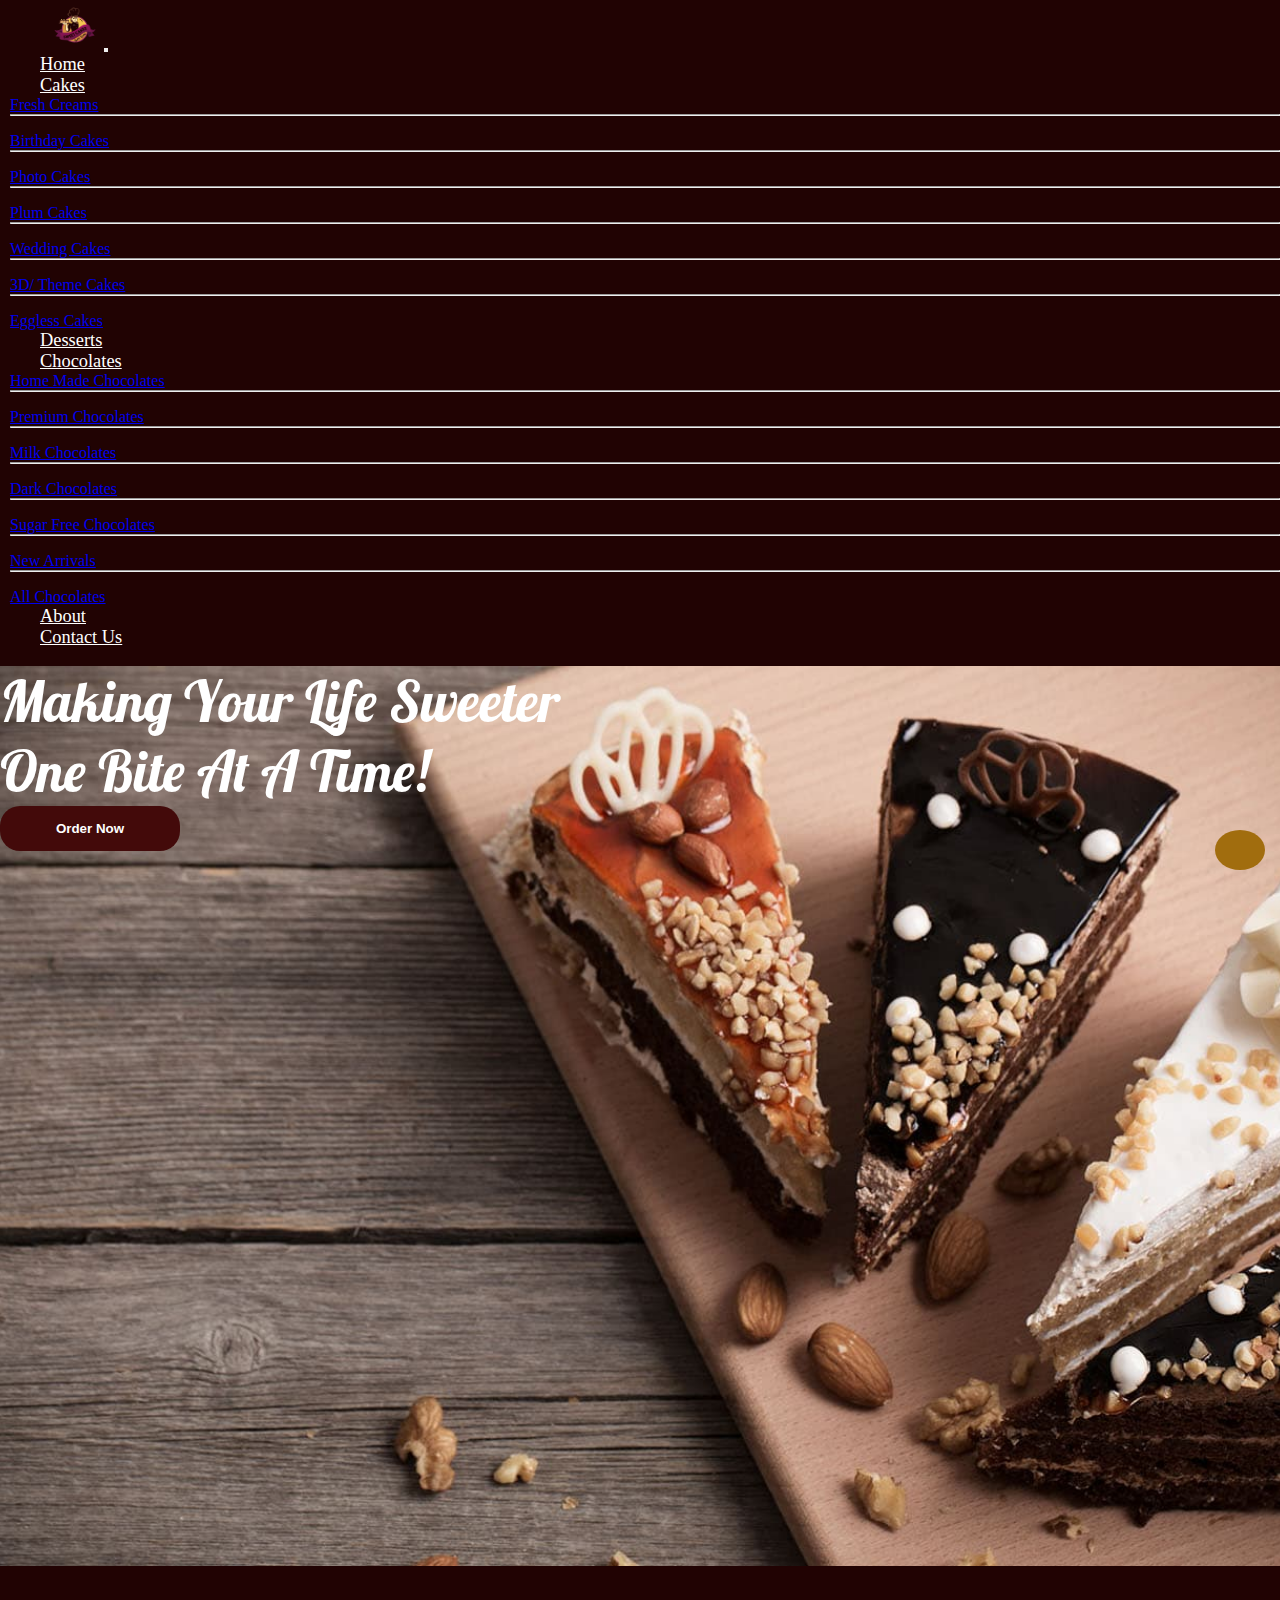
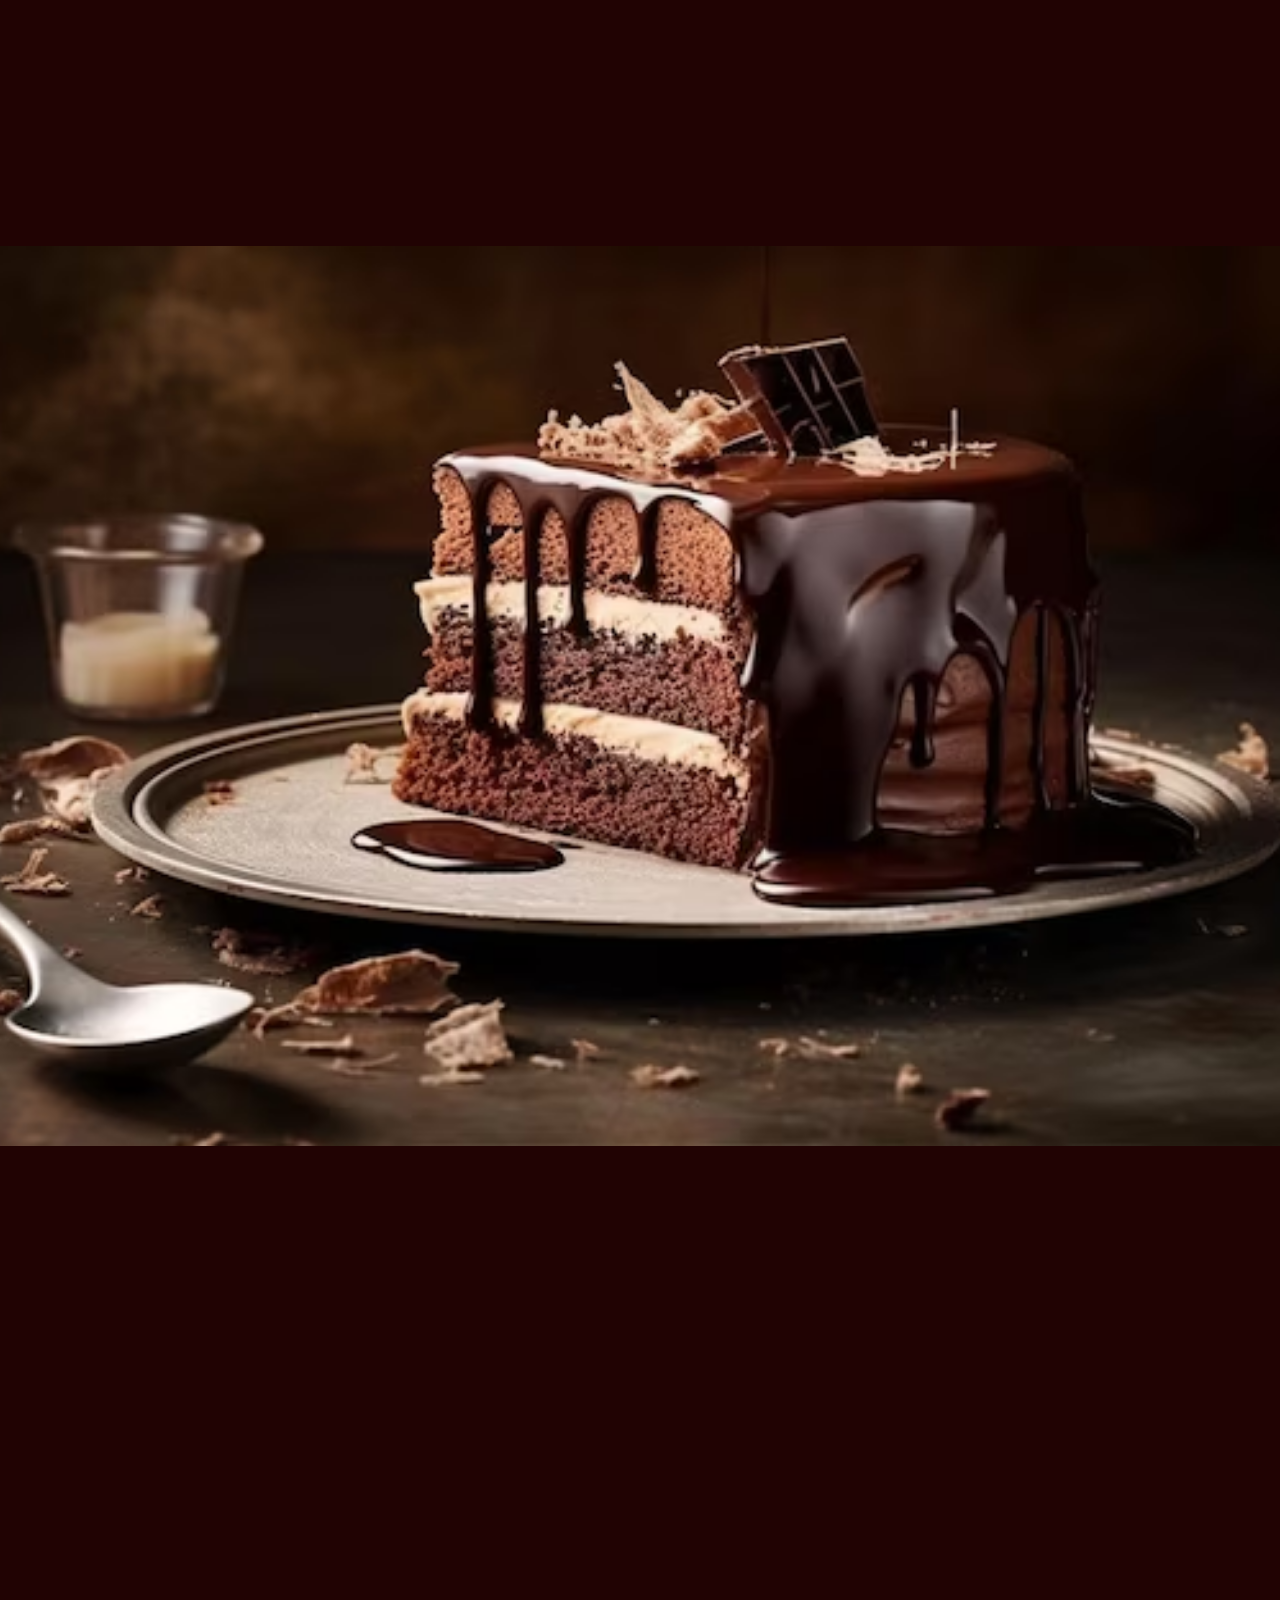
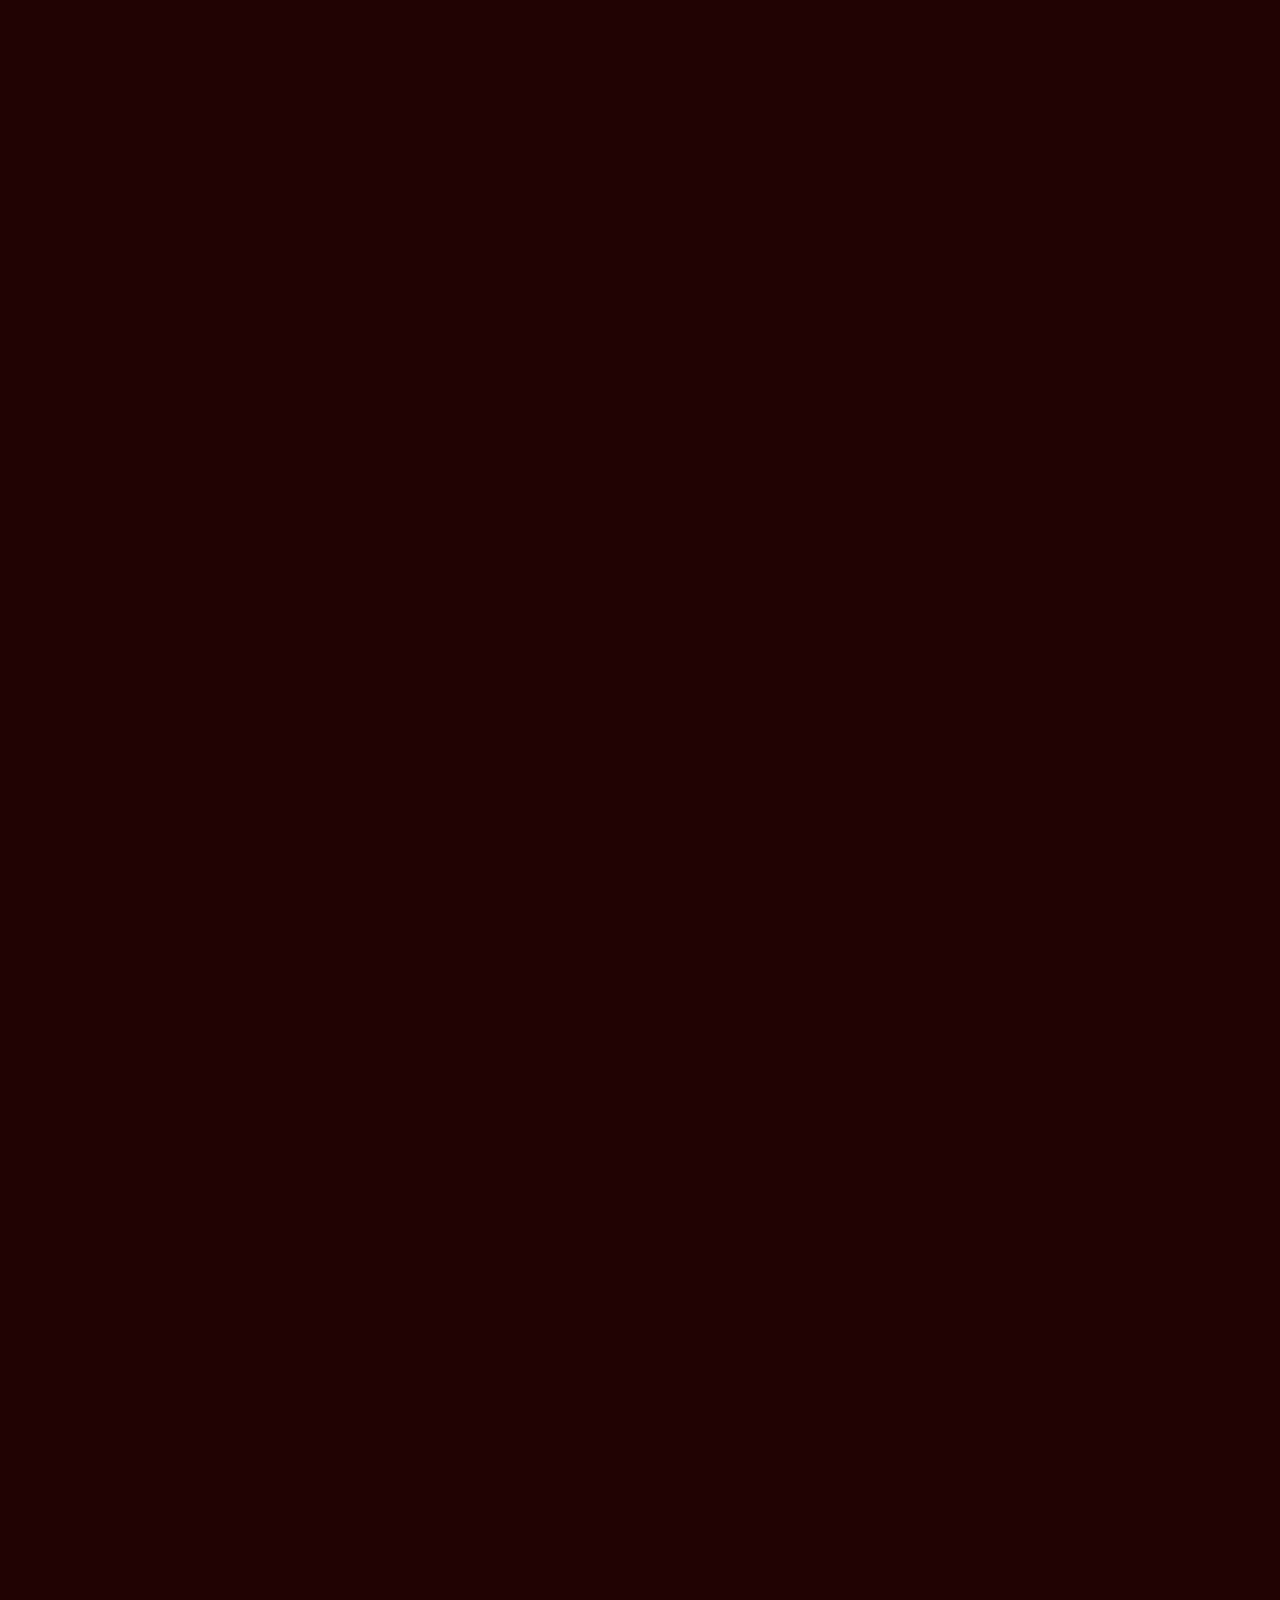
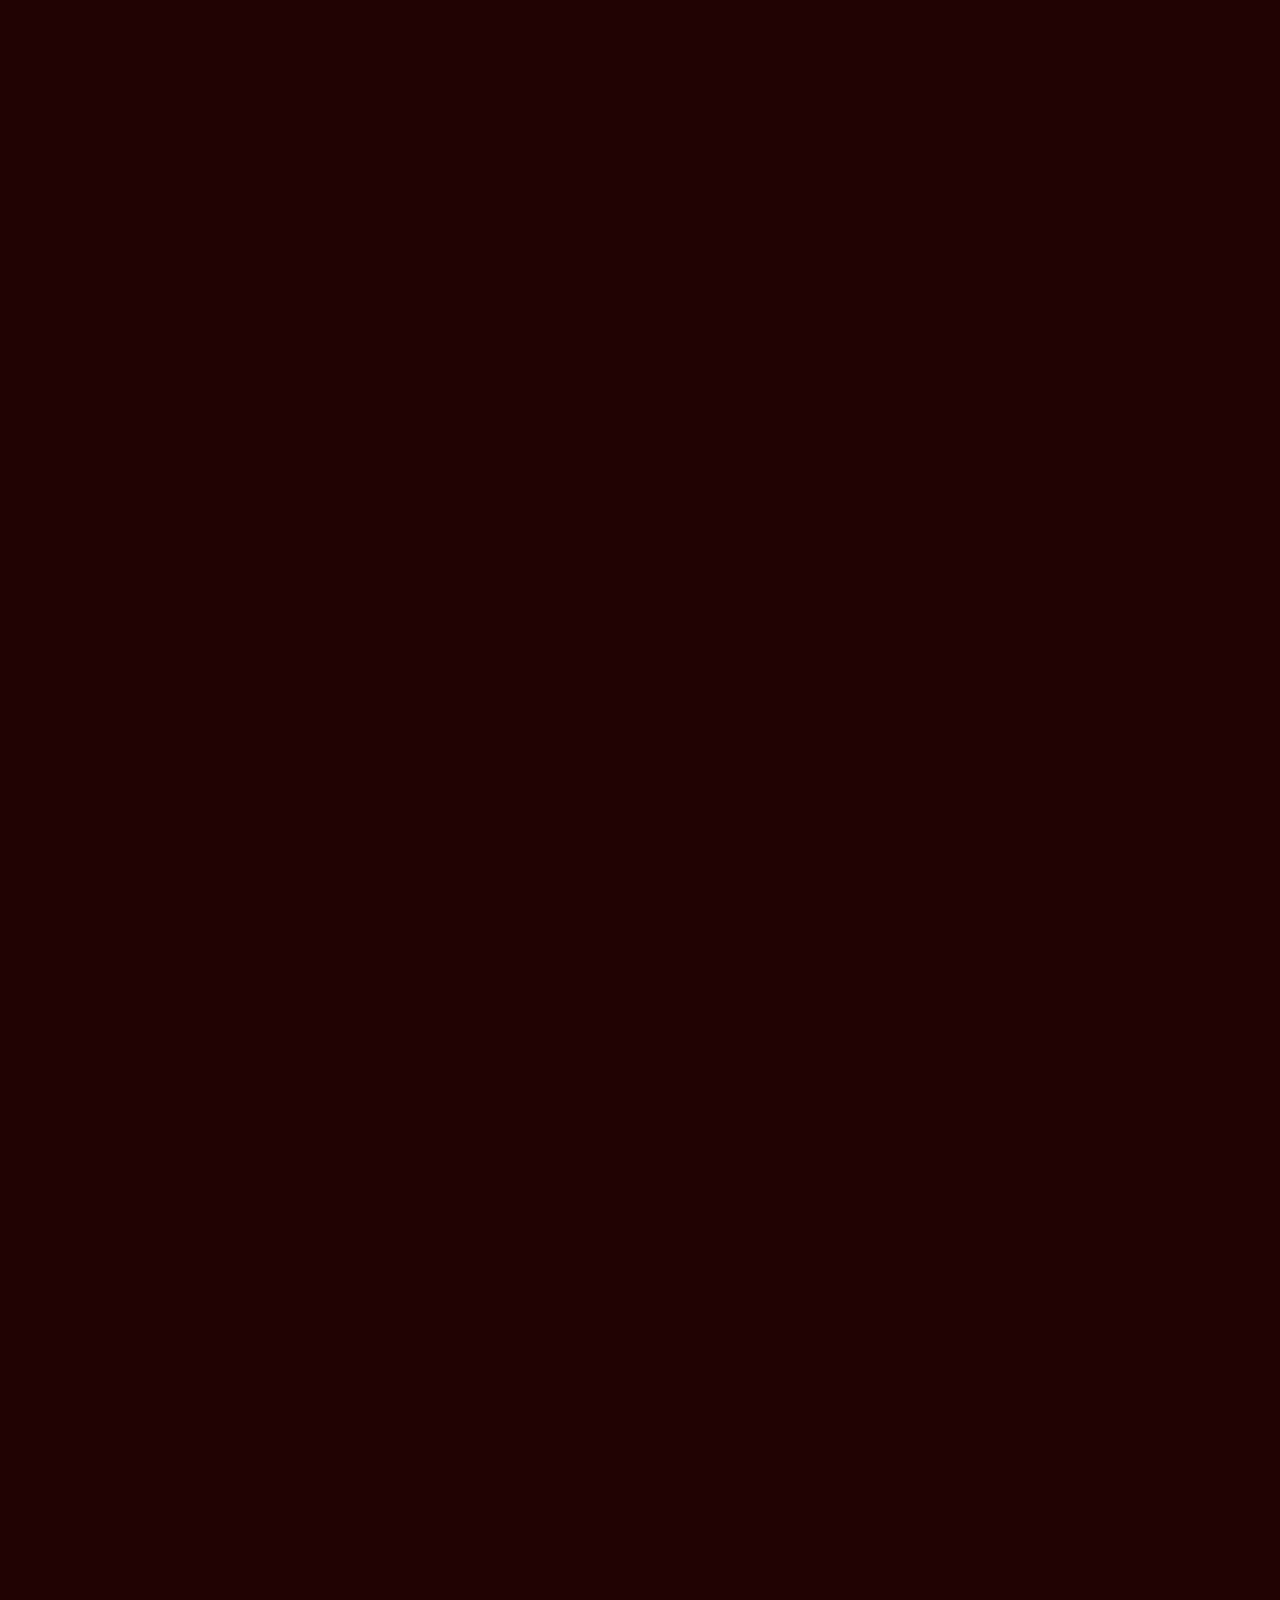
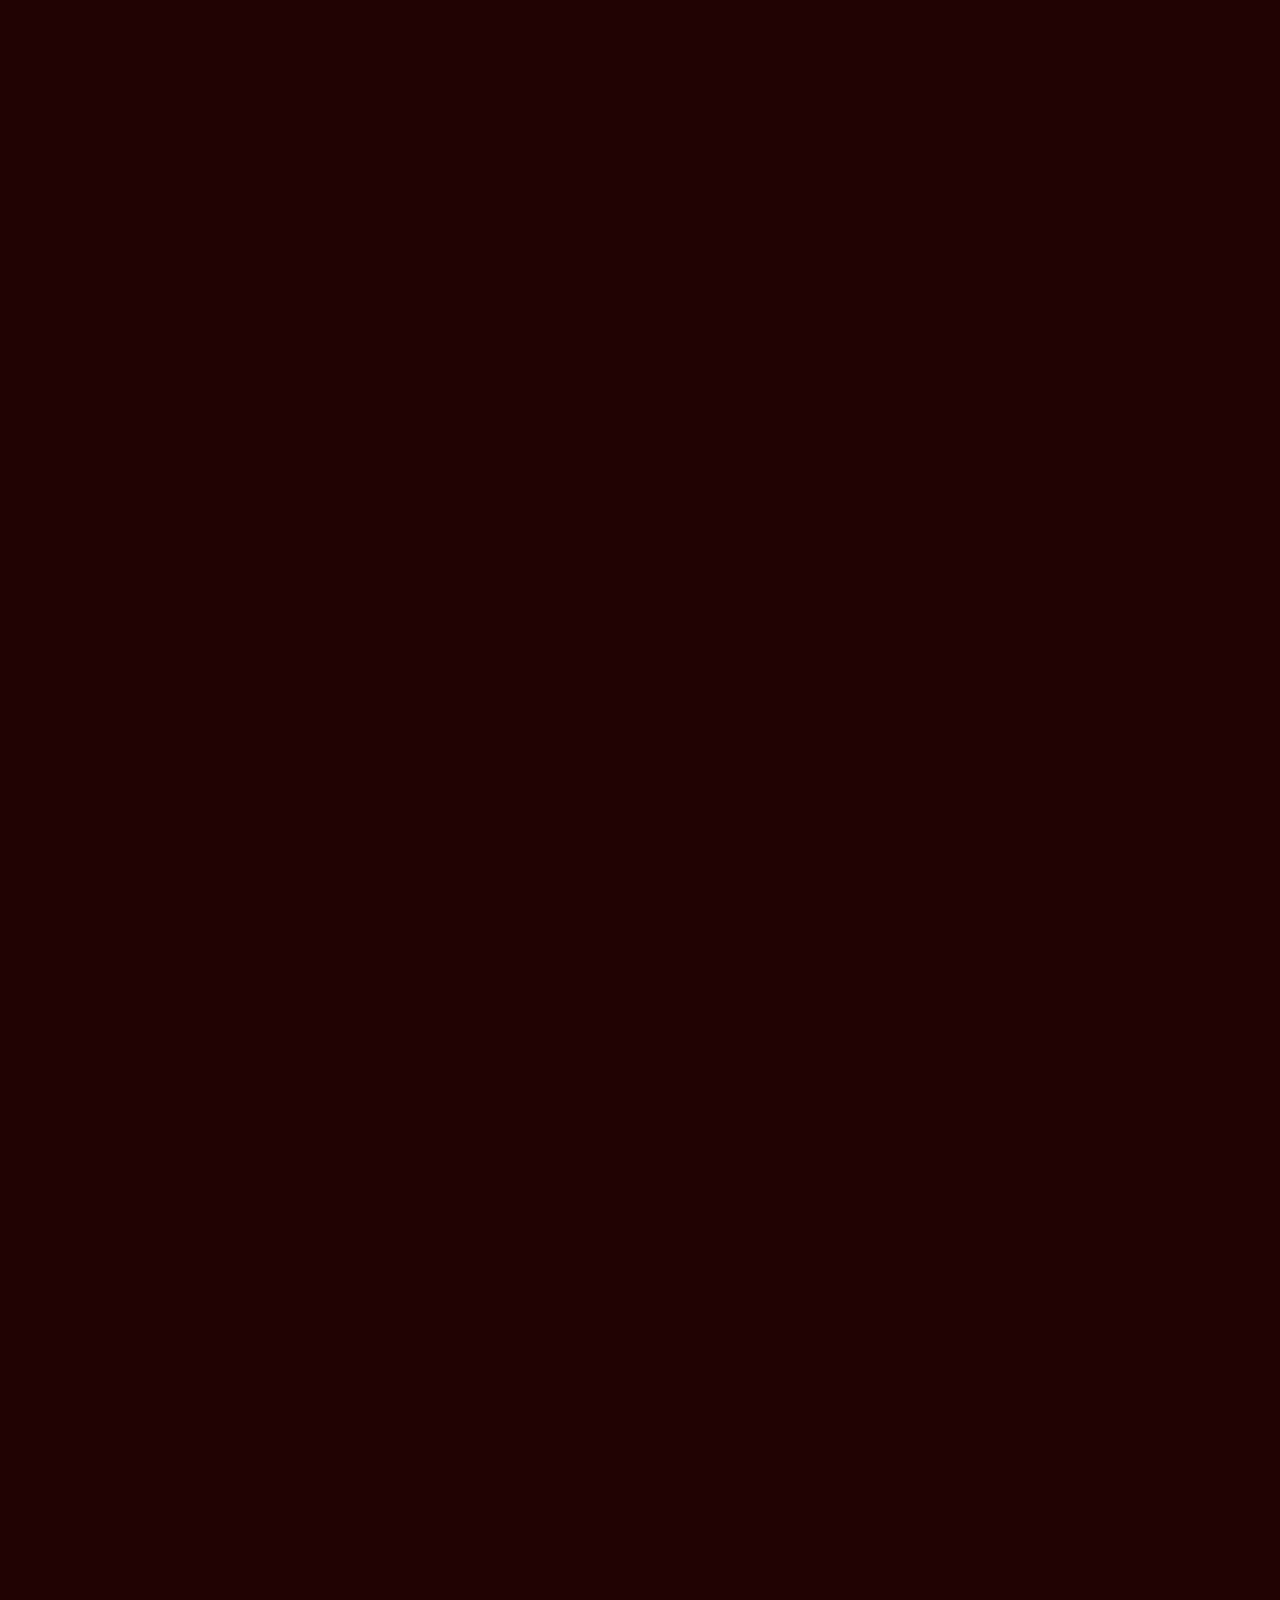
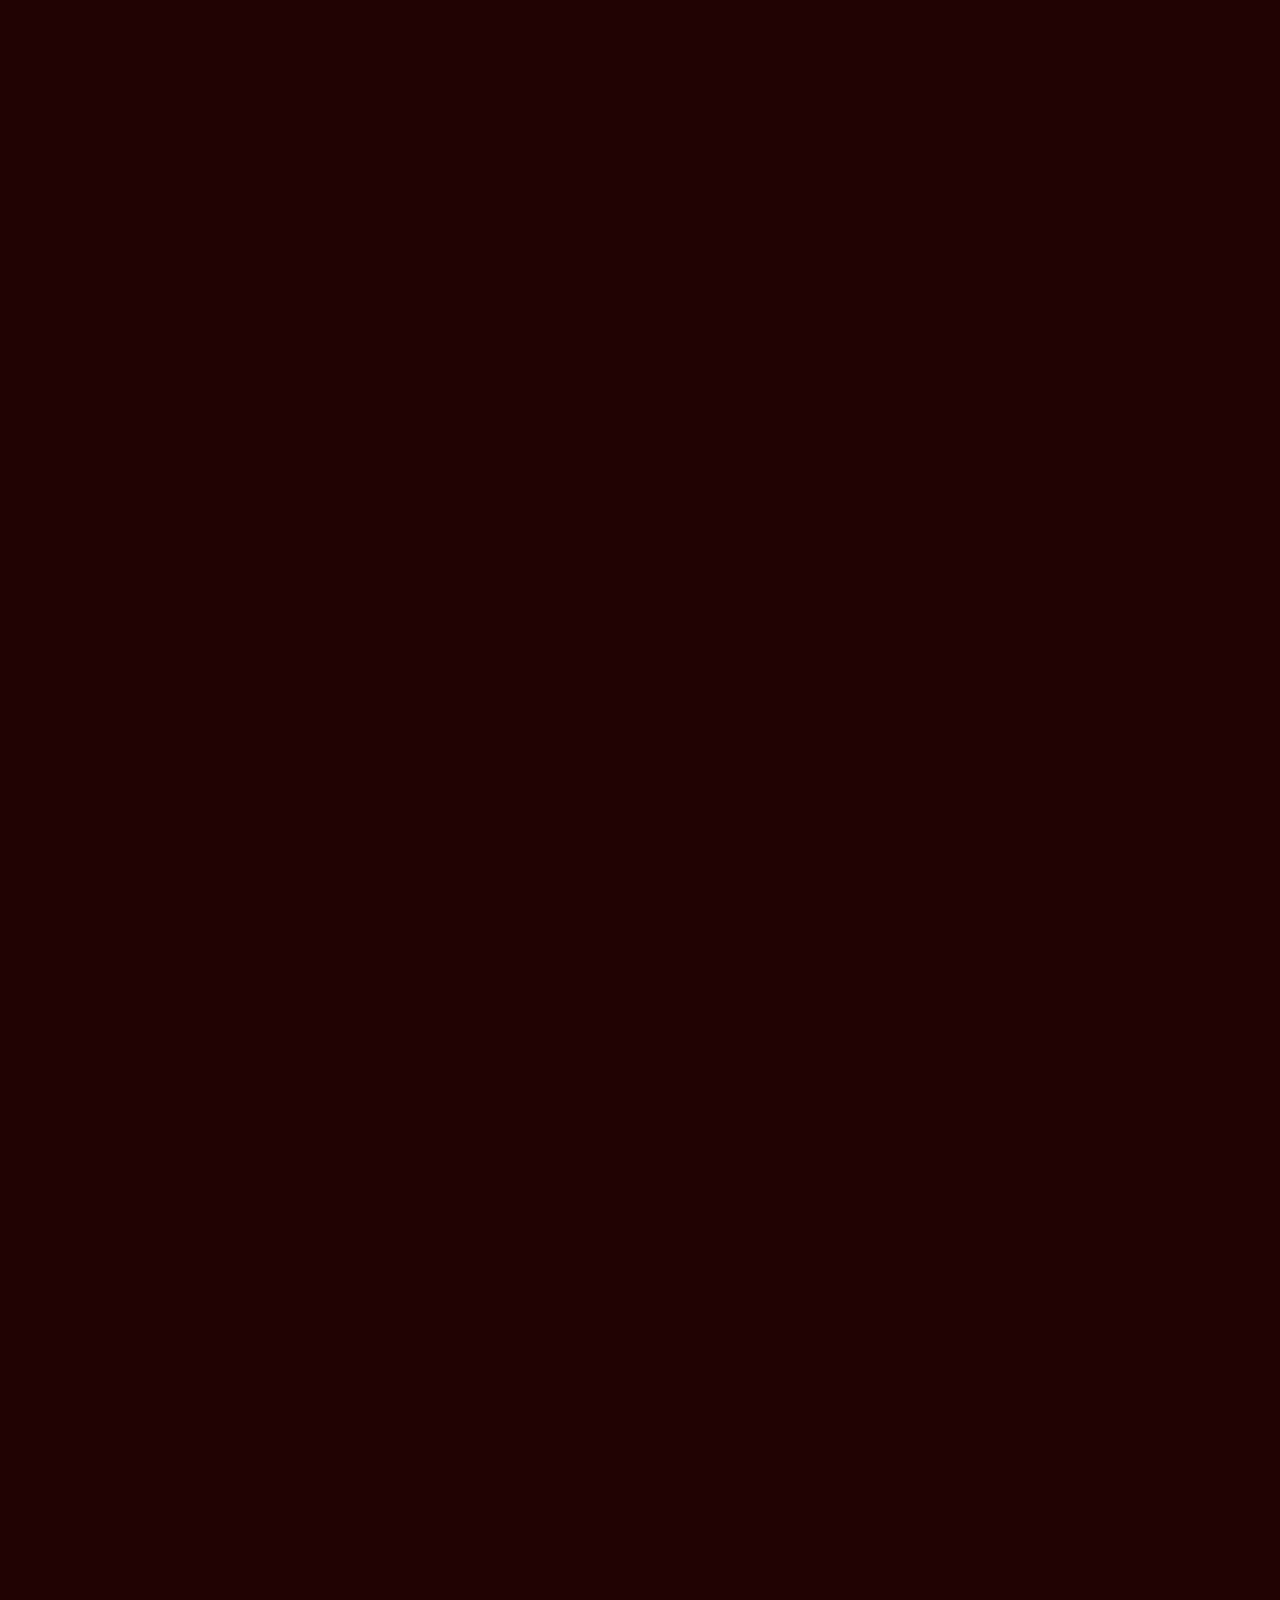
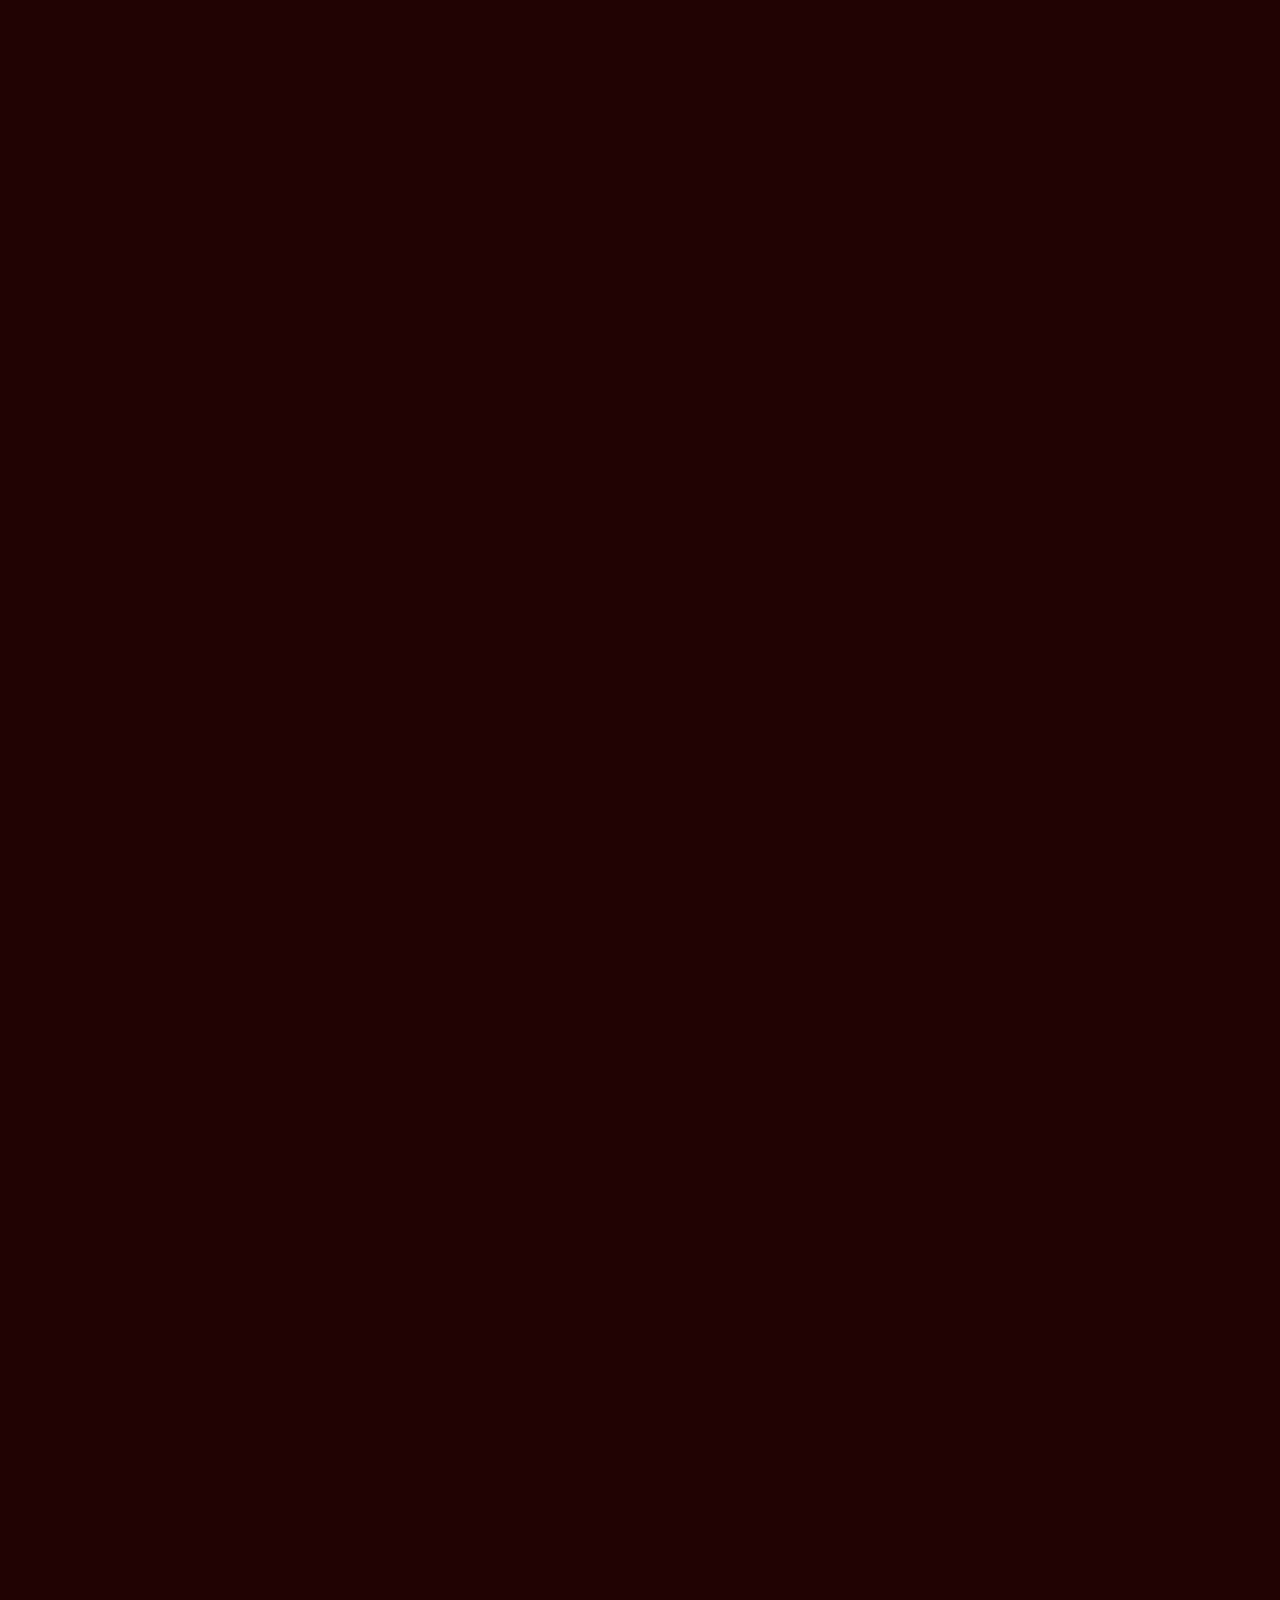
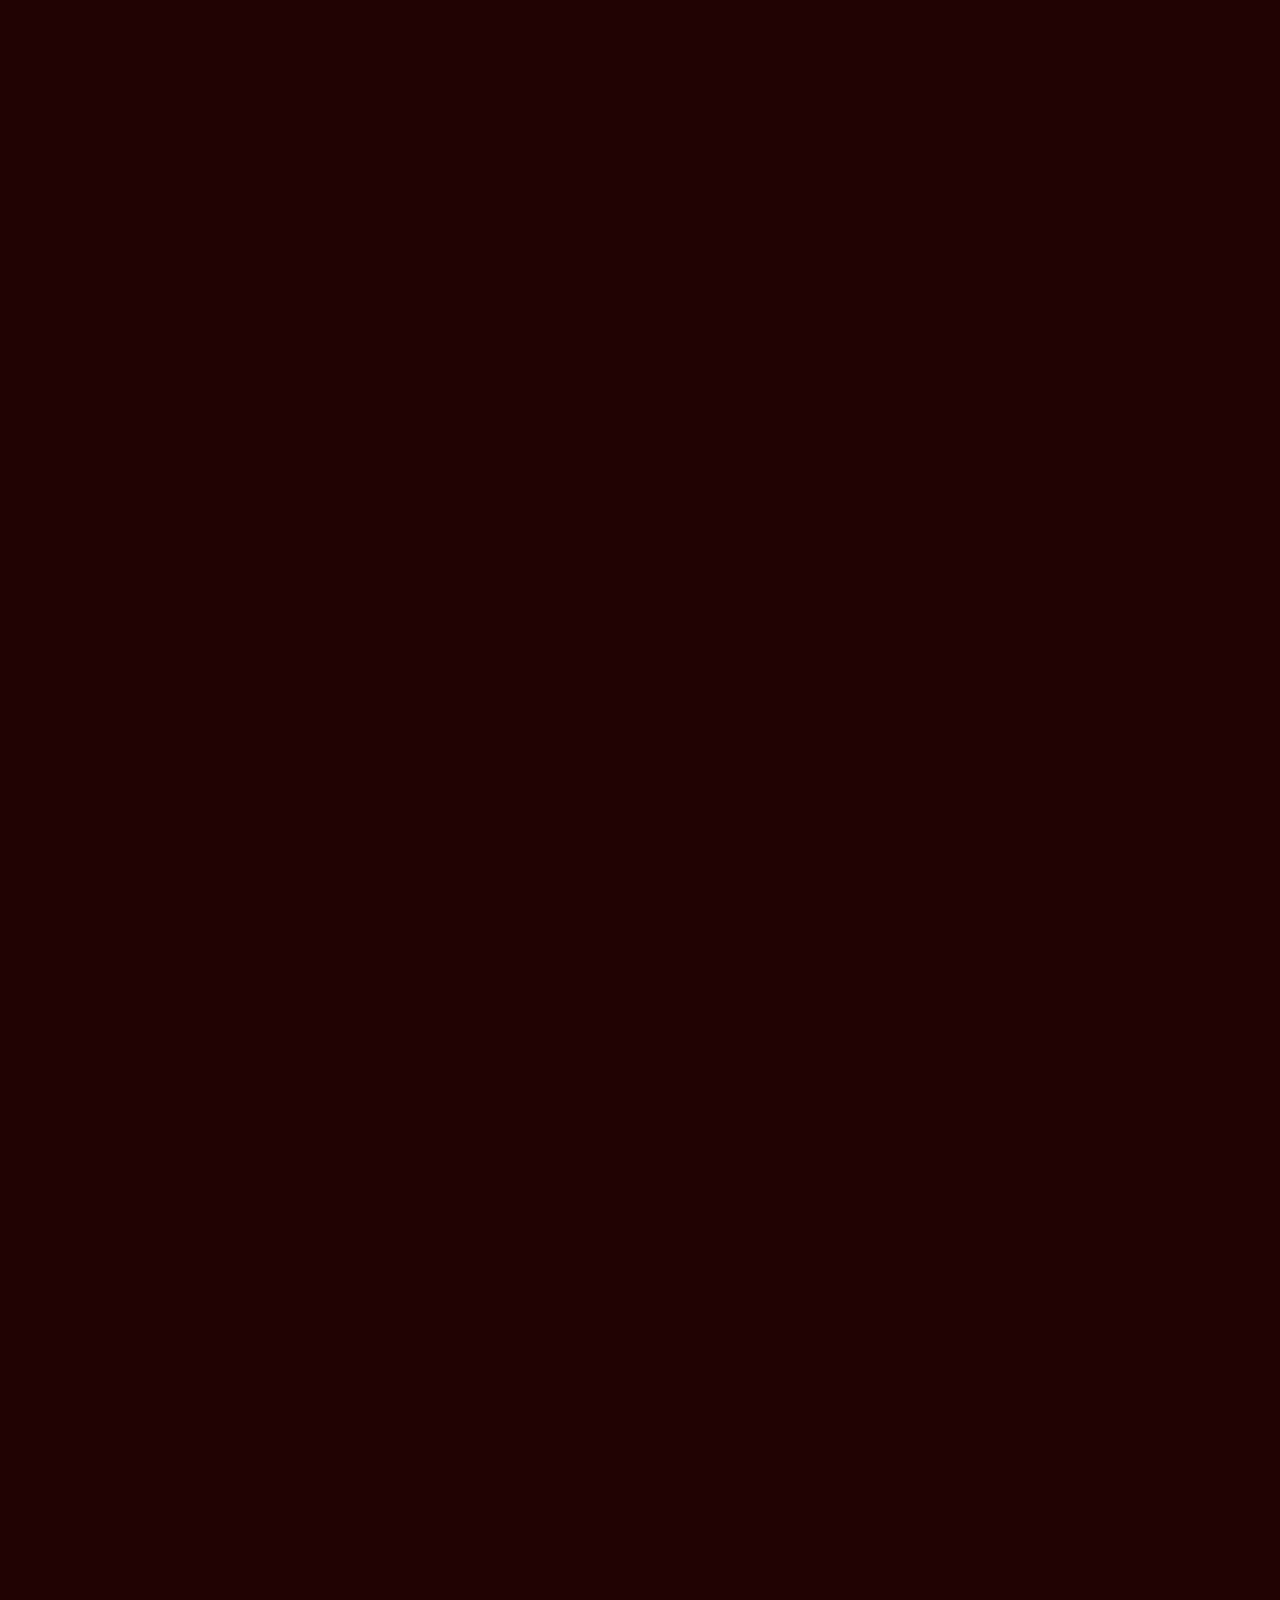
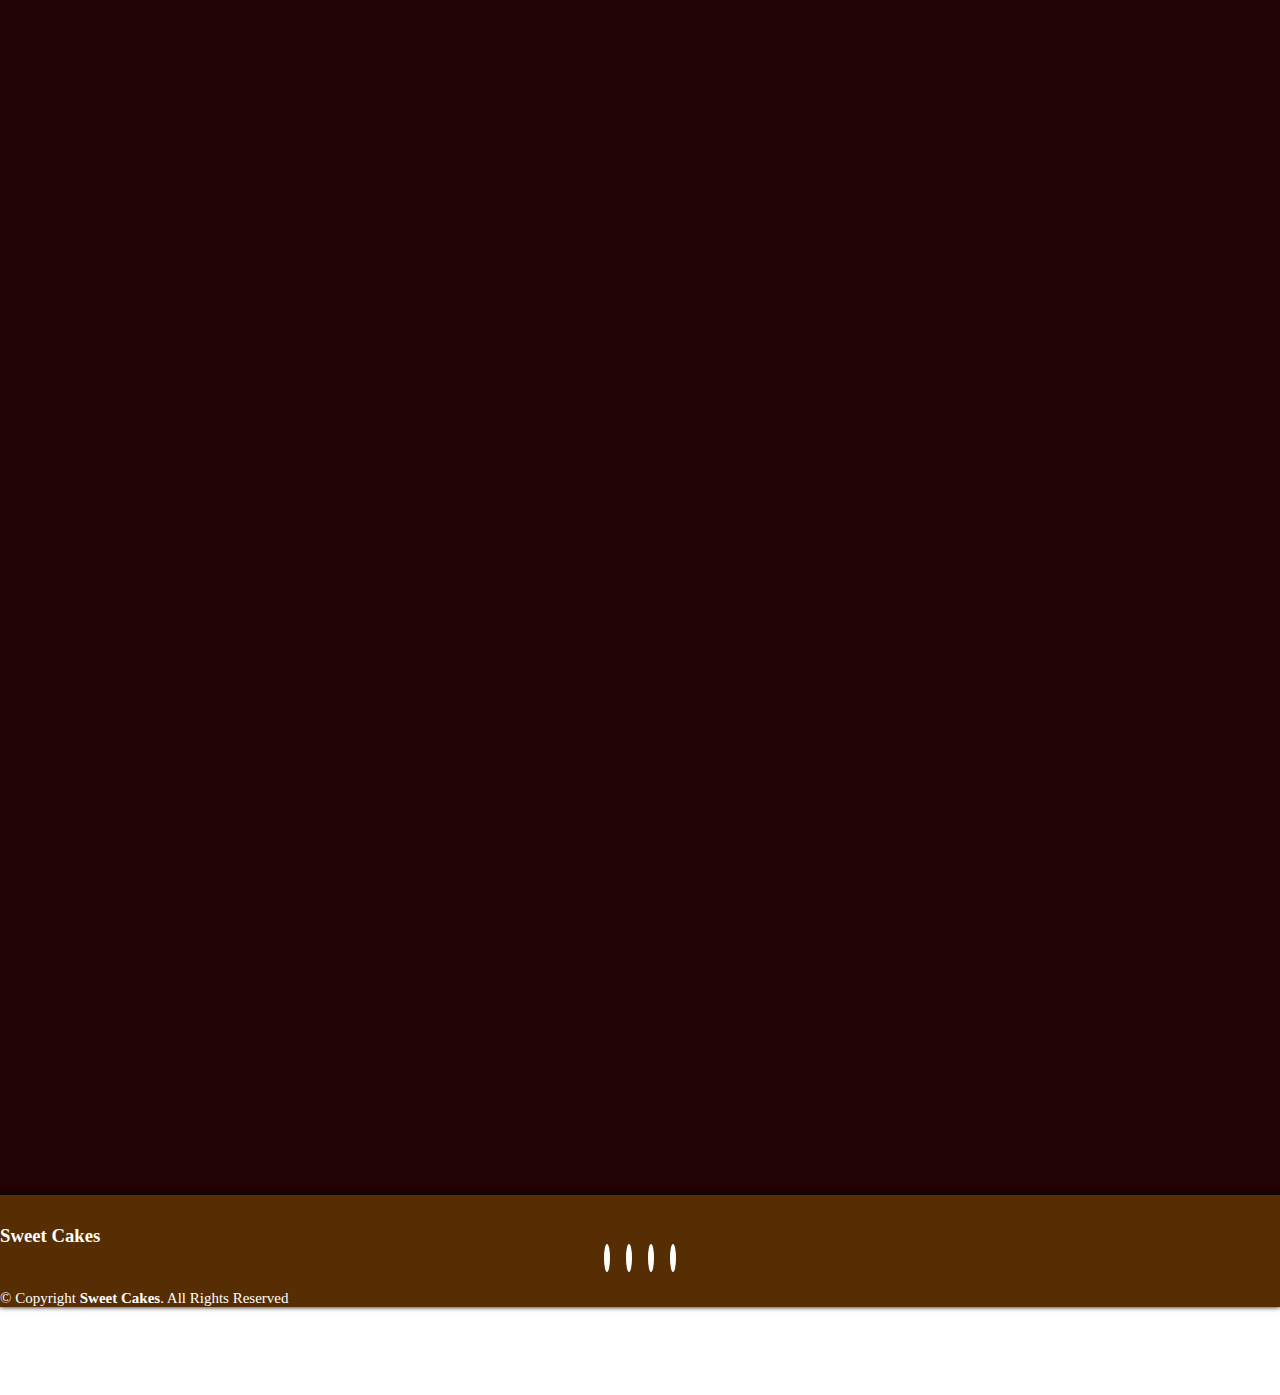
==== commit 1065f4cd: "cake v2" ====
--- a/index.html
+++ b/index.html
@@ -39,7 +39,7 @@
   <nav class="navbar navbar-expand-lg navbar-dark  navbar-custom">
   
     <div class="container-fluid">
-      <a class="navbar-brand"   href="#"><img src="photos of cake/logo.png" alt="" width="120px"  class="d-inline-block align-text-center " style="margin-left: 25px;"></a>
+      <a class="navbar-brand"   href="#"><img src="photos of cake/logo.png" alt="" width="50px"  class="d-inline-block align-text-center " style="margin-left: 50px;"></a>
 
       <button class="navbar-toggler" type="button" data-bs-toggle="collapse" data-bs-target="#navbarSupportedContent" aria-controls="navbarSupportedContent" aria-expanded="false" aria-label="Toggle navigation" style="color: white;">
         <span class="navbar-toggler-icon" ></span>
@@ -141,13 +141,13 @@
     <div class="container">
         <div class="row" data-aos="fade-up" data-aos-duration="3000" >
             <div class="col-lg-4 col-md-6 col-12 py-3">
-                <img src="photos of cake/cake1.jpeg" class="img-fluid" alt="Cake 1">
+                <img src="photos of cake/product1.jpg" class="img-fluid" alt="Cake 1">
             </div>
             <div class="col-lg-4 col-md-6 col-12 py-3">
-                <img src="photos of cake/cake14.jpeg" class="img-fluid" alt="Cake 14">
+                <img src="photos of cake/product2 (2).jpg" class="img-fluid" alt="Cake 14">
             </div>
             <div class="col-lg-4 col-md-6 col-12 py-3">
-                <img src="photos of cake/fruit.jpeg" class="img-fluid" alt="Fruit Cake">
+                <img src="photos of cake/product3.jpg" class="img-fluid" alt="Fruit Cake">
             </div>
         </div>
     </div>
@@ -187,11 +187,11 @@
              <div class="card-body">
               <h3>Cream Cake</h3>
               <div class="star">
-                <i class="fa-solid fa-star"></i>
-                <i class="fa-solid fa-star"></i>
-                <i class="fa-solid fa-star"></i>
-                <i class="fa-regular fa-star"></i>
-                <i class="fa-regular fa-star"></i>
+                <i class="fa-solid fa-star filled"></i>
+                <i class="fa-solid fa-star filled"></i>
+                <i class="fa-solid fa-star filled"></i>
+                <i class="fa-solid fa-star filled"></i>
+                <i class="fa-regular fa-star empty"></i>
               </div>
               <p>Chocolate Fresh Cream Cake</p>
               <h6>₹820.00<span><button>Add Cart</button></span></h6>
@@ -211,11 +211,11 @@
              <div class="card-body">
               <h3>Choco Cake</h3>
               <div class="star">
-                <i class="fa-solid fa-star"></i>
-                <i class="fa-solid fa-star"></i>
-                <i class="fa-solid fa-star"></i>
-                <i class="fa-regular fa-star"></i>
-                <i class="fa-regular fa-star"></i>
+                <i class="fa-solid fa-star filled"></i>
+                <i class="fa-solid fa-star filled"></i>
+                <i class="fa-solid fa-star filled"></i>
+                <i class="fa-regular fa-star empty"></i>
+                <i class="fa-regular fa-star empty"></i>
               </div>
               <p>Eggless Dutch Truffle Cake</p>
               <h6>₹800.00<span><button>Add Cart</button></span></h6>
@@ -235,11 +235,11 @@
              <div class="card-body">
               <h3>Slice Cake</h3>
               <div class="star">
-                <i class="fa-solid fa-star"></i>
-                <i class="fa-solid fa-star"></i>
-                <i class="fa-solid fa-star"></i>
-                <i class="fa-solid fa-star"></i>
-                <i class="fa-regular fa-star"></i>
+                <i class="fa-solid fa-star filled"></i>
+                <i class="fa-solid fa-star filled"></i>
+                <i class="fa-solid fa-star filled"></i>
+                <i class="fa-solid fa-star filled"></i>
+                <i class="fa-regular fa-star empty"></i>
               </div>
               <p>Strawberry Vannila Cake</p>
               <h6>₹50.00<span><button>Add Cart</button></span></h6>
@@ -259,11 +259,11 @@
              <div class="card-body">
               <h3>Fruit Cake</h3>
               <div class="star">
-                <i class="fa-solid fa-star"></i>
-                <i class="fa-solid fa-star"></i>
-                <i class="fa-solid fa-star"></i>
-                <i class="fa-solid fa-star"></i>
-                <i class="fa-solid fa-star"></i>
+                <i class="fa-solid fa-star filled"></i>
+                <i class="fa-solid fa-star filled"></i>
+                <i class="fa-solid fa-star filled"></i>
+                <i class="fa-regular fa-star empty"></i>
+                <i class="fa-regular fa-star empty"></i>
               </div>
               <p>Fruit Overload Cake Half Kg</p>
               <h6>₹725.00<span><button>Add Cart</button></span></h6>
@@ -285,12 +285,11 @@
              <div class="card-body">
               <h3>Cup Cake</h3>
               <div class="star">
-                <i class="fa-solid fa-star"></i>
-                <i class="fa-solid fa-star"></i>
-                <i class="fa-solid fa-star"></i>
-                <i class="fa-solid fa-star"></i>
-                <i class="fa-solid fa-star"></i>
-                
+                <i class="fa-solid fa-star filled"></i>
+                <i class="fa-solid fa-star filled"></i>
+                <i class="fa-solid fa-star filled"></i>
+                <i class="fa-regular fa-star empty"></i>
+                <i class="fa-regular fa-star empty"></i>
               </div>
               <p>One Bowl Red Velvet Cupcake</p>
               <h6>₹120.00<span><button>Add Cart</button></span></h6>
@@ -310,11 +309,11 @@
              <div class="card-body">
               <h3>Flower Cake</h3>
               <div class="star">
-                <i class="fa-solid fa-star"></i>
-                <i class="fa-solid fa-star"></i>
-                <i class="fa-solid fa-star"></i>
-                <i class="fa-regular fa-star"></i>
-                <i class="fa-regular fa-star"></i>
+                <i class="fa-solid fa-star filled"></i>
+                <i class="fa-solid fa-star filled"></i>
+                <i class="fa-solid fa-star filled"></i>
+                <i class="fa-solid fa-star filled"></i>
+                <i class="fa-regular fa-star empty"></i>
               </div>
               <p>Blossoming Spring Flowers Cake</p>
               <h6>₹1500.00<span><button>Add Cart</button></span></h6>
@@ -334,11 +333,11 @@
              <div class="card-body">
               <h3>Butter Scotch Cake</h3>
               <div class="star">
-                <i class="fa-solid fa-star"></i>
-                <i class="fa-solid fa-star"></i>
-                <i class="fa-solid fa-star"></i>
-                <i class="fa-solid fa-star"></i>
-                <i class="fa-regular fa-star"></i>
+                <i class="fa-solid fa-star filled"></i>
+                <i class="fa-solid fa-star filled"></i>
+                <i class="fa-solid fa-star filled"></i>
+                <i class="fa-solid fa-star filled"></i>
+                <i class="fa-regular fa-star empty"></i>
               </div>
               <p>Chocolate Butter Scotch Cake</p>
               <h6>₹1099.00<span><button>Add Cart</button></span></h6>
@@ -358,11 +357,11 @@
              <div class="card-body">
               <h3>Biscuit Cake</h3>
               <div class="star">
-                <i class="fa-solid fa-star"></i>
-                <i class="fa-solid fa-star"></i>
-                <i class="fa-solid fa-star"></i>
-                <i class="fa-solid fa-star"></i>
-                <i class="fa-solid fa-star"></i>
+                <i class="fa-solid fa-star filled"></i>
+                <i class="fa-solid fa-star filled"></i>
+                <i class="fa-solid fa-star filled"></i>
+                <i class="fa-regular fa-star empty"></i>
+                <i class="fa-regular fa-star empty"></i>
               </div>
               <p>Lotus Biscoff Cake</p>
               <h6>₹1700.00<span><button>Add Cart</button></span></h6>
@@ -390,11 +389,11 @@
              <div class="card-body">
               <h3>Chocolate Cake</h3>
               <div class="star">
-                <i class="fa-solid fa-star"></i>
-                <i class="fa-solid fa-star"></i>
-                <i class="fa-solid fa-star"></i>
-                <i class="fa-regular fa-star"></i>
-                <i class="fa-regular fa-star"></i>
+                <i class="fa-solid fa-star filled"></i>
+                <i class="fa-solid fa-star filled"></i>
+                <i class="fa-solid fa-star filled"></i>
+                <i class="fa-solid fa-star filled"></i>
+                <i class="fa-regular fa-star empty"></i>
               </div>
               <p>Delicious Truffle Cake</p>
               <h6>₹645.00<span><button>Add Cart</button></span></h6>
@@ -414,11 +413,11 @@
              <div class="card-body">
               <h3>Butterscoth Cake</h3>
               <div class="star">
-                <i class="fa-solid fa-star"></i>
-                <i class="fa-solid fa-star"></i>
-                <i class="fa-solid fa-star"></i>
-                <i class="fa-regular fa-star"></i>
-                <i class="fa-regular fa-star"></i>
+                <i class="fa-solid fa-star filled"></i>
+                <i class="fa-solid fa-star filled"></i>
+                <i class="fa-solid fa-star filled"></i>
+                <i class="fa-regular fa-star empty"></i>
+                <i class="fa-regular fa-star empty"></i>
               </div>
               <p>Birthday Special Butterscotch Cake</p>
               <h6>₹645.00<span><button>Add Cart</button></span></h6>
@@ -438,11 +437,11 @@
              <div class="card-body">
               <h3>Cup Cake</h3>
               <div class="star">
-                <i class="fa-solid fa-star"></i>
-                <i class="fa-solid fa-star"></i>
-                <i class="fa-solid fa-star"></i>
-                <i class="fa-solid fa-star"></i>
-                <i class="fa-regular fa-star"></i>
+                <i class="fa-solid fa-star filled"></i>
+                <i class="fa-solid fa-star filled"></i>
+                <i class="fa-solid fa-star filled"></i>
+                <i class="fa-solid fa-star filled"></i>
+                <i class="fa-regular fa-star empty"></i>
               </div>
               <p> Birhday Cupcake</p>
               <h6>₹120.00<span><button>Add Cart</button></span></h6>
@@ -462,11 +461,11 @@
              <div class="card-body">
               <h3>Birthday Cupcake</h3>
               <div class="star">
-                <i class="fa-solid fa-star"></i>
-                <i class="fa-solid fa-star"></i>
-                <i class="fa-solid fa-star"></i>
-                <i class="fa-solid fa-star"></i>
-                <i class="fa-solid fa-star"></i>
+                <i class="fa-solid fa-star filled"></i>
+                <i class="fa-solid fa-star filled"></i>
+                <i class="fa-solid fa-star filled"></i>
+                <i class="fa-solid fa-star empty"></i>
+                <i class="fa-regular fa-star empty"></i>
               </div>
               <p>Vannila Birthday Cupcake</p>
               <h6>₹700.00<span><button>Add Cart</button></span></h6>
@@ -495,11 +494,11 @@
            <div class="card-body">
             <h3>Chocolate Cake</h3>
             <div class="star">
-              <i class="fa-solid fa-star"></i>
-              <i class="fa-solid fa-star"></i>
-              <i class="fa-solid fa-star"></i>
-              <i class="fa-regular fa-star"></i>
-              <i class="fa-regular fa-star"></i>
+              <i class="fa-solid fa-star filled"></i>
+              <i class="fa-solid fa-star filled"></i>
+              <i class="fa-solid fa-star filled"></i>
+              <i class="fa-solid fa-star filled"></i>
+              <i class="fa-regular fa-star empty"></i>
             </div>
             <p>Delicious Truffle Cake</p>
             <h6>₹645.00<span><button>Add Cart</button></span></h6>
@@ -519,11 +518,11 @@
            <div class="card-body">
             <h3>Tiramisu Trifle</h3>
             <div class="star">
-              <i class="fa-solid fa-star"></i>
-              <i class="fa-solid fa-star"></i>
-              <i class="fa-solid fa-star"></i>
-              <i class="fa-regular fa-star"></i>
-              <i class="fa-regular fa-star"></i>
+              <i class="fa-solid fa-star filled"></i>
+              <i class="fa-solid fa-star filled"></i>
+              <i class="fa-solid fa-star filled"></i>
+              <i class="fa-regular fa-star empty"></i>
+              <i class="fa-regular fa-star empty"></i>
             </div>
             <p>Gluten Free Tiramisu Trifle</p>
             <h6>₹800.00<span><button>Add Cart</button></span></h6>
@@ -543,11 +542,11 @@
            <div class="card-body">
             <h3>Ice Cream Dessert</h3>
             <div class="star">
-              <i class="fa-solid fa-star"></i>
-              <i class="fa-solid fa-star"></i>
-              <i class="fa-solid fa-star"></i>
-              <i class="fa-solid fa-star"></i>
-              <i class="fa-regular fa-star"></i>
+              <i class="fa-solid fa-star filled"></i>
+              <i class="fa-solid fa-star filled"></i>
+              <i class="fa-solid fa-star filled"></i>
+              <i class="fa-solid fa-star filled"></i>
+              <i class="fa-regular fa-star empty"></i>
             </div>
             <p> Ice Cream Sundae Dessert</p>
             <h6>₹120.00<span><button>Add Cart</button></span></h6>
@@ -567,12 +566,13 @@
            <div class="card-body">
             <h3>Cherry Dessert</h3>
             <div class="star">
-              <i class="fa-solid fa-star"></i>
-              <i class="fa-solid fa-star"></i>
-              <i class="fa-solid fa-star"></i>
-              <i class="fa-solid fa-star"></i>
-              <i class="fa-solid fa-star"></i>
+              <i class="fa-solid fa-star filled"></i>
+              <i class="fa-solid fa-star filled"></i>
+              <i class="fa-solid fa-star filled"></i>
+              <i class="fa-regular fa-star empty"></i>
+              <i class="fa-regular fa-star empty"></i>
             </div>
+            
             <p>Cherry Cream Cheese Dessert</p>
             <h6>₹1000.00<span><button>Add Cart</button></span></h6>
            </div>
@@ -583,7 +583,7 @@
   </section>
 
 
-  <!--about-->
+  <!--------------------------------------about------------------------------>
   <section class="about">
 <div class="container" id="about" data-aos="fade-up" data-aos-duration="3000">
   <h1 class="head py-5">ABOUT US</h1>
@@ -600,39 +600,46 @@
   </div>
 </div>
 </section>
-<!--contact-->
-
-<section class="contact ">
+
+
+<!---------------------------------------------contact----------------------------------------->
+
+<section class="contact">
   <div class="container" id="contact" data-aos="fade-up" data-aos-duration="3000">
-    <h1 class="hea py-5" >CONTACT US</h1>
-    <div class="row" data-aos="fade-up" data-aos-duration="3000" >
-      <div class="col-md-4 py-1 py-md-0" >
-        <div class="form-group">
-          <input type="text" class="form-control" id="user" placeholder="Name"> 
-        </div>
-      </div>
+    <h1 class="hea py-5">CONTACT US</h1>
+    <div class="row" data-aos="fade-up" data-aos-duration="3000">
       <div class="col-md-4 py-1 py-md-0">
         <div class="form-group">
-          <input type="email" class="form-control" id="eml" placeholder="Email"> 
+          <input type="text" class="form-control" id="user" placeholder="Name">
         </div>
       </div>
       <div class="col-md-4 py-1 py-md-0">
         <div class="form-group">
-          <input type="number" class="form-control" id="phn" placeholder="Phone"> 
-        </div>
-      </div>
-     </div>
-      <div class="form-group">
-        <textarea class="form-control" rows="5" id="comment" placeholder="Message"></textarea>
-      
-    </div>
-    <div id="messagebtn" data-aos="fade-up" data-aos-duration="3000"><button class="btn btn mt-3 mb-5 text-center">Send Message</button></div>
+          <input type="email" class="form-control" id="eml" placeholder="Email">
+        </div>
+      </div>
+      <div class="col-md-4 py-1 py-md-0">
+        <div class="form-group">
+          <input type="number" class="form-control" id="phn" placeholder="Phone">
+        </div>
+      </div>
+    </div>
+    <div class="form-group">
+      <textarea class="form-control" rows="5" id="comment" placeholder="Message"></textarea>
+    </div>
+    <div id="messagebtn" data-aos="fade-up" data-aos-duration="3000">
+      <button class="btn">Submit</button>
+    </div>
   </div>
 </section>
+  
+
+
+
 <!--footer-->
 
 <footer id="footer">
-  <h1 class="text-center">Sweet Cakes</h1>
+  <h3 class="text-center">Sweet Cakes</h3>
   <p class="text-center"></p>
   <div class="icons text-center">
     <span><i class="fab fa-facebook brands"></i></span>
--- a/cake.css
+++ b/cake.css
@@ -96,7 +96,7 @@
 }
 .btn1{
     height: 45px;
-    width: 200px;
+    width: 180px;
     border: none;
     border-radius: 20px;
     outline: none;
@@ -104,35 +104,61 @@
     color: white;
     font-weight: 700;
 }
-.cakes{
+
+
+/************************************************** product *************************************/
+
+.cakes {
     background: rgb(33, 3, 3);
-}
-.cakes .container{
-    max-width: 1200px;
+    padding: 20px; /* Add padding for some space */
+}
+
+.cakes .container {
+    max-width: 900px;
     margin: 0 auto;
 }
-.cakes .row{
+
+.cakes .row {
     display: flex;
     flex-wrap: wrap;
-    gap: 1rem;
-}
-.cakes .col-lg-4{
-    flex: 1;
-    min-width: 200px;
-    text-align: center;
-}
-.cakes .col-lg-4 img{
-   margin-top: 50px;
+    justify-content: center; /* Center align the items */
+}
+
+.cakes .col-lg-4, .cakes .col-md-6 {
+    display: flex;
+    justify-content: center; /* Center the images within the columns */
+    flex-direction: column;  /* Align items vertically within the column */
+}
+
+.cakes .col-lg-4 img,
+.cakes .col-md-6 img {
+    width: 100%;
+    height: 200px; /* Set a fixed height */
+    object-fit: cover; /* Ensures the image covers the given height while maintaining aspect ratio */
+    margin: 20px 0; /* Same margin for top and bottom */
     border-radius: 10px;
     cursor: pointer;
     transition: 0.5s;
-    max-width: 100%;
-    height: auto;
-    margin-bottom: 50px;
-}
-.cakes img:hover{
+}
+
+.cakes img:hover {
     transform: translateY(-5px);
 }
+
+@media (max-width: 768px) {
+    .cakes .container {
+        max-width: 300px;
+    }
+    .cakes .col-md-6 {
+        flex: 1 1 100%; /* Stacks the images on smaller screens */
+    }
+    .cakes .col-lg-4 img {
+        margin: 10px 0; /* Adjust this value as necessary */
+    }
+}
+
+
+/********************* banner ******************************/
 .banner{
     background-image:url(photos\ of\ cake/background2.avif) ;
     background-size: cover;
@@ -144,7 +170,7 @@
 }
 .btn2{
     height: 45px;
-    width: 20%;
+    width: 180px;
     border: none;
     border-radius: 20px;
     outline: none;
@@ -152,6 +178,8 @@
     color: white;
     font-weight: 700;
 }
+
+/************************************ product details *************************************/
 #product-cards{
     background:  rgb(33, 3, 3);
 
@@ -203,7 +231,21 @@
     text-shadow: 1px 1px 1px black;
 
 }
+
+
+
+.star .filled {
+    color: gold; /* Change this to your desired color for filled stars */
+}
+
+.star .empty {
+    color: rgb(80, 77, 77); /* Change this to your desired color for empty stars */
+}
+
+
+
 .star .checked{
+    background-color: #FF9529;
     color: yellow;
 }
 #product-cards p{
@@ -219,9 +261,10 @@
     width: 100px;
     height: 26px;
     font-size: 15px;
-    background: transparent;
+    background: rgb(67, 10, 10);
     letter-spacing: 3px;
-    border: 2px solid #573818;
+    border: 2px solid rgb(67, 10, 10);
+    color: white;
     font-weight: bold;
     transition: 0.5s;
     border-radius: 5px;
@@ -233,6 +276,12 @@
     background-color: #2e1700;
     color: white;
 }
+
+
+
+
+
+/******************************** about **********************************/
 .about{
     background:  rgb(33, 3, 3);
 
@@ -270,52 +319,64 @@
 
 /********************************************** contact *******************************************/
 
-.contact{
+.contact {
     background: rgb(33, 3, 3);
 }
-.contact h1{
+
+.contact h1 {
     text-align: center;
     font-weight: bold;
-    color: rgba(161,109,14,1);
+    color: rgba(161, 109, 14, 1);
     text-shadow: 1px 1px 1px black;
-    border-bottom: 1.5px solid rgba(161,109,14,1);
-}
-.contact input{
-    background-color: rgba(161,109,14,1);
+    border-bottom: 1.5px solid rgba(161, 109, 14, 1);
+}
+
+.contact input {
+    background-color: rgba(161, 109, 14, 1);
     margin-top: 16px;
 }
-.contact input::placeholder{
-    color: white;
-
-}
-.contact textarea{
-    background-color: rgba(161,109,14,1);
+
+.contact input::placeholder {
+    color: white;
+}
+
+.contact textarea {
+    background-color: rgba(161, 109, 14, 1);
     margin-top: 15px;
 }
-.contact textarea::placeholder{
-    color: white;
-}
-#messagebtn{
-    text-align: 200px;
-}
-#messagebtn button{
-   
-    width: 200px;
+
+.contact textarea::placeholder {
+    color: white;
+}
+
+/* Centering the button */
+#messagebtn {
+    display: flex;
+    justify-content: center; /* Center the button horizontally */
+    margin-top: 15px; /* Add margin if needed */
+}
+
+#messagebtn button {
+    width: 130px;
     height: 30px;
-    letter-spacing: 2px;
-    font-weight: bold;
-    background: transparent;
-    border: 2px solid white;
-    color: white;
-    margin-top: 15px;
-    justify-content: center;
-    align-items: center;
-    text-align: center;
-
-}
-#messagebtn button:hover{
-    background-color: rgba(161,109,14,1);
-}
+    background: rgba(161, 109, 14, 1);
+    border: 1px solid white;
+    color: white;
+    padding: 0; /* Remove padding for flex centering */
+    display: flex; /* Use flexbox */
+    align-items: center; /* Center vertically */
+    justify-content: center; /* Center horizontally */
+    margin-bottom: 50px;
+}
+
+
+/* Hover effect */
+#messagebtn button:hover {
+    background-color: rgb(67, 10, 10);
+}
+
+
+
 
 
 /********************************** footer ******************************************/
@@ -329,7 +390,7 @@
     box-shadow: 0px 0px 5px black;
   }
   
-  footer h1 {
+  footer h3 {
     color: white;
     padding-top: 30px;
   }
@@ -343,9 +404,9 @@
   .icons i {
     background-color: white;
     color: #572d03;
-    border-radius: 50px;
-    padding: 6px;
-    font-size: 30px;
+    border-radius: 50%;
+    padding: 3px;
+    font-size: 20px;
     transition: 0.5s;
     cursor: pointer;
   }
@@ -391,6 +452,7 @@
   .copyright {
     color: white;
     margin-top: 20px;
+    font-size: 15px;
   }
   
   .arrow {
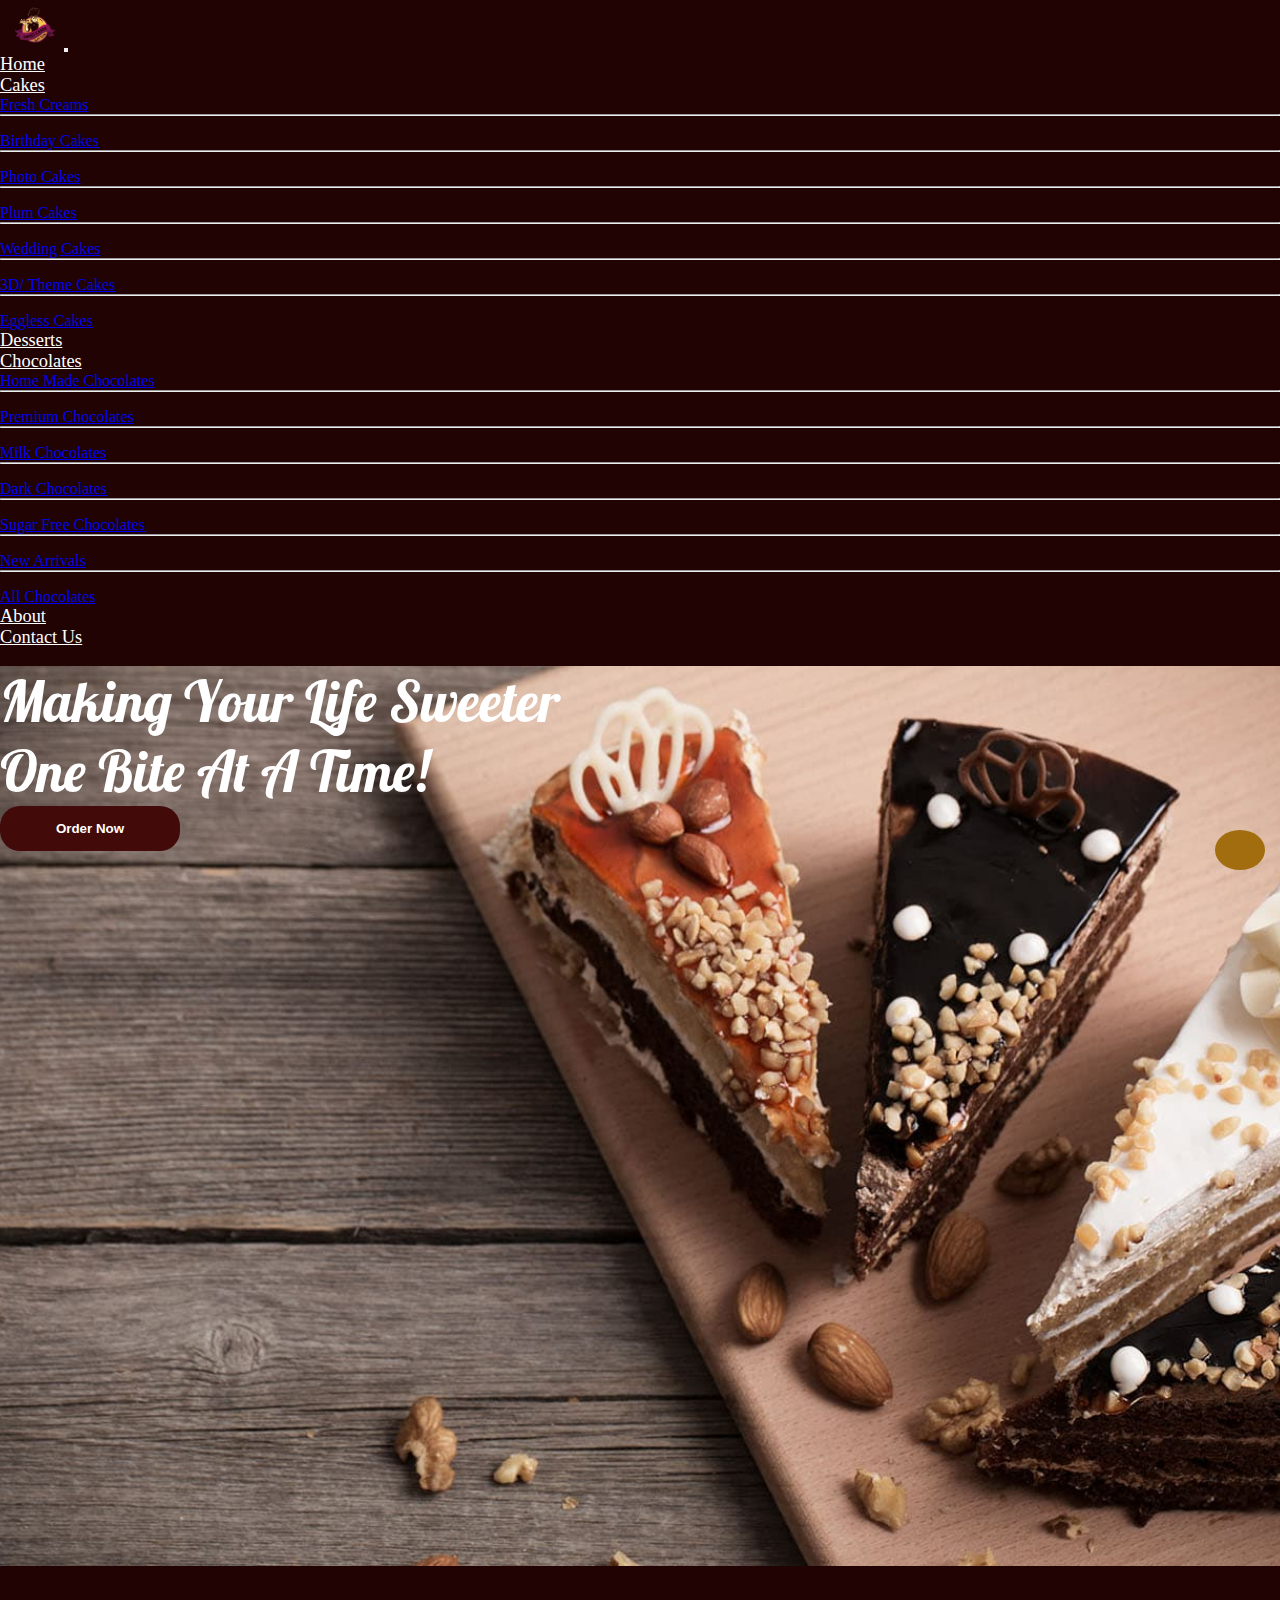
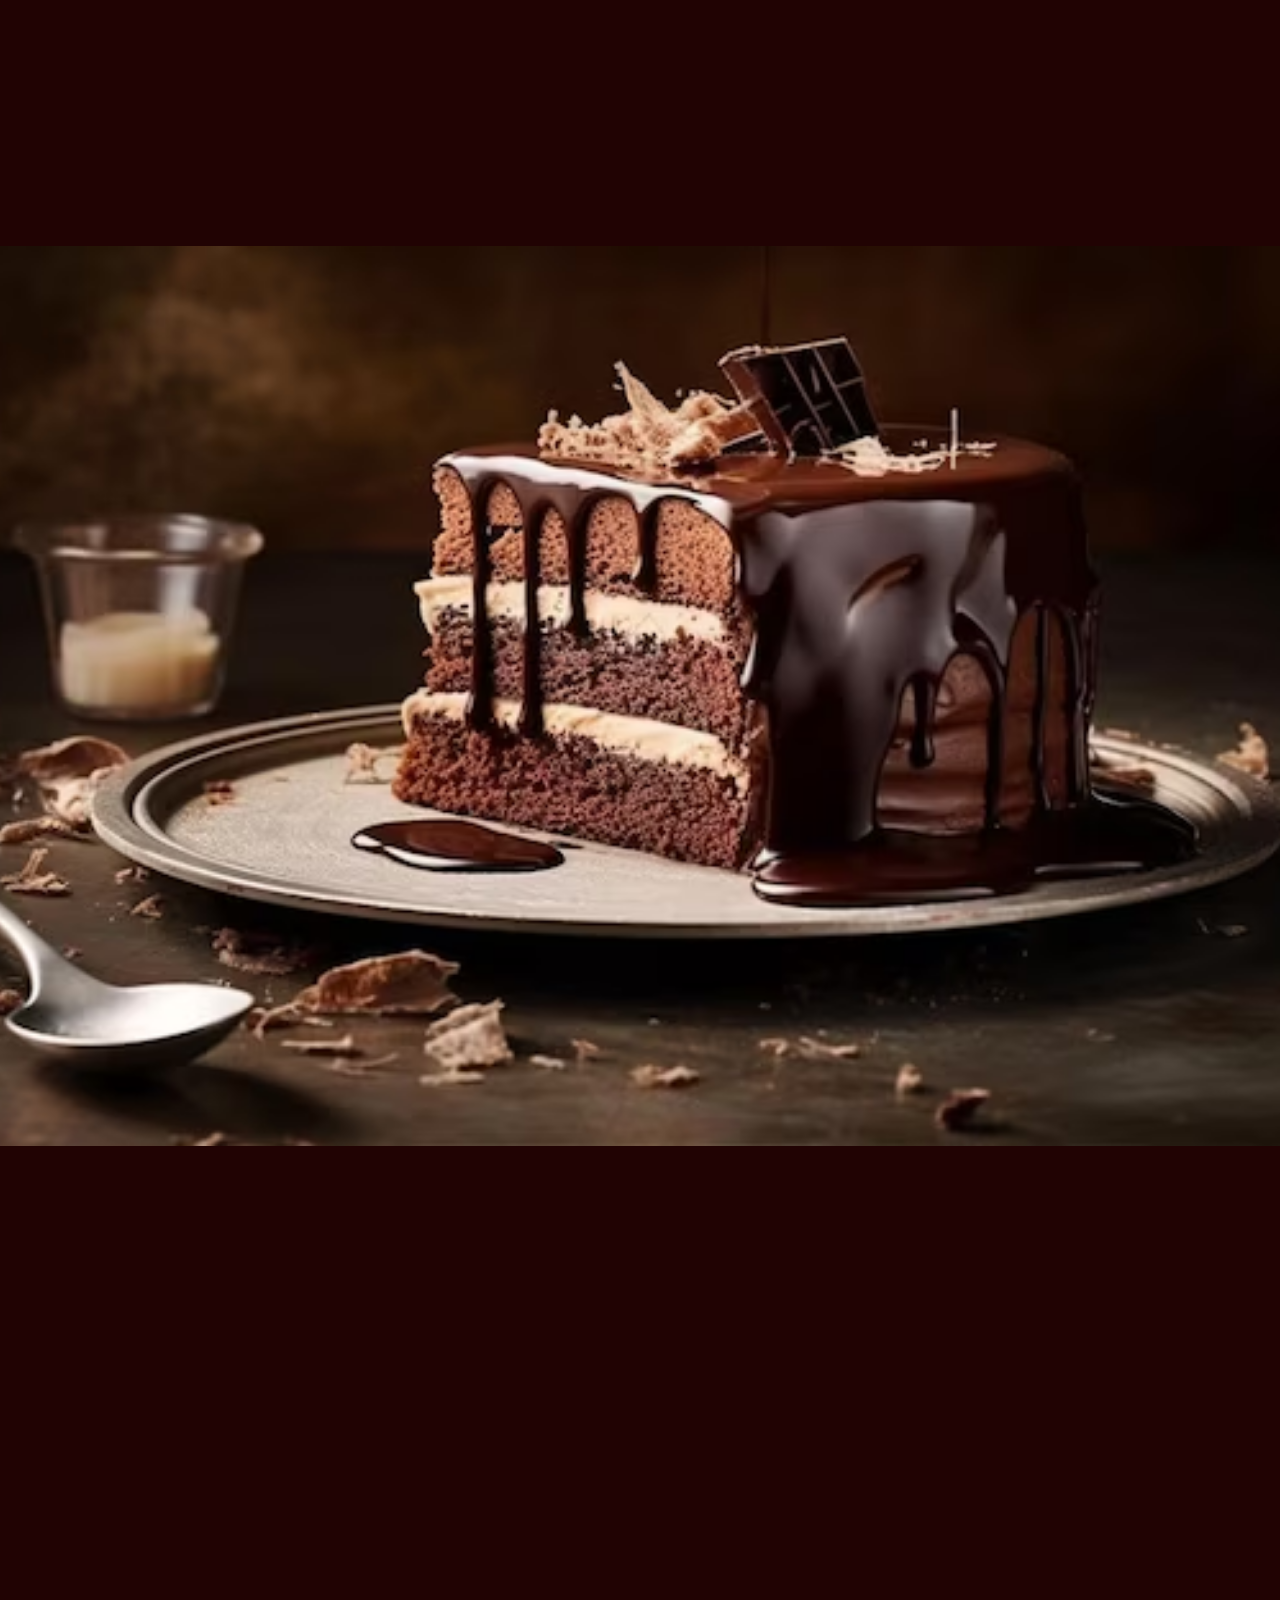
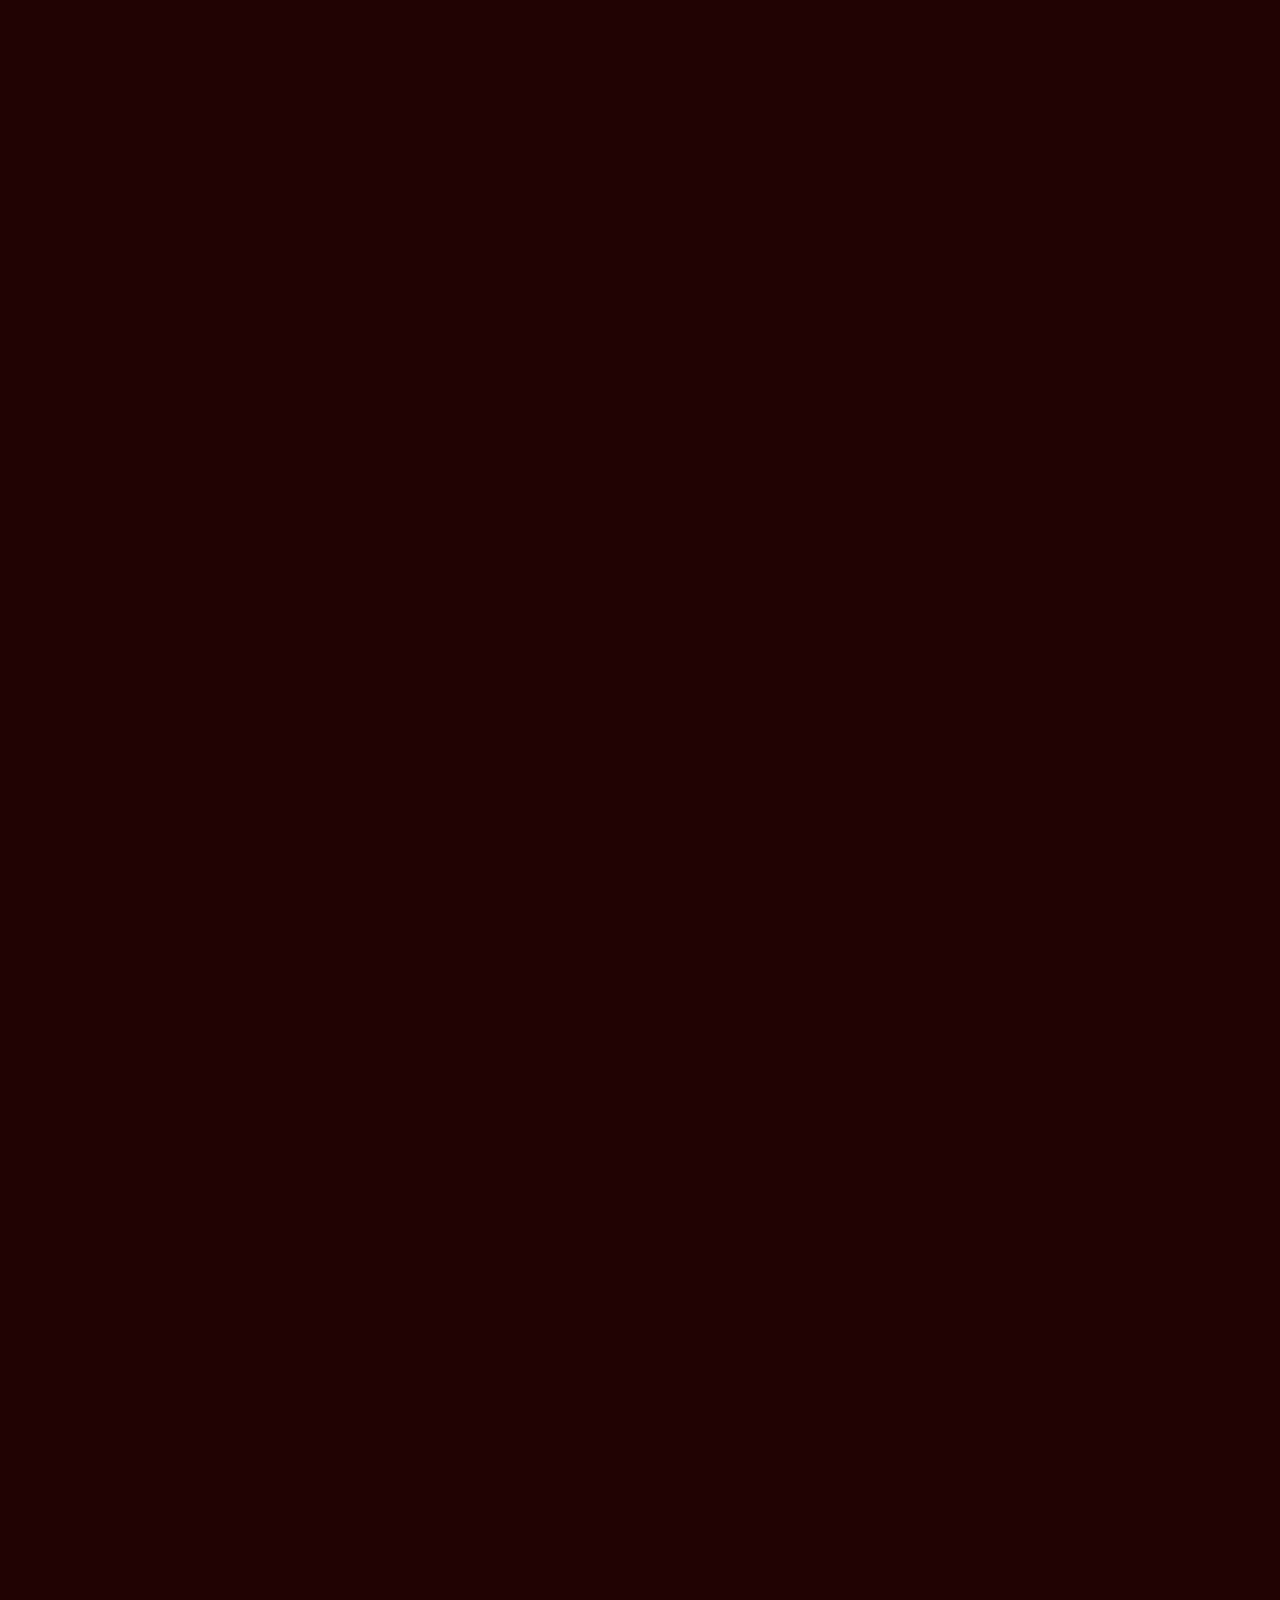
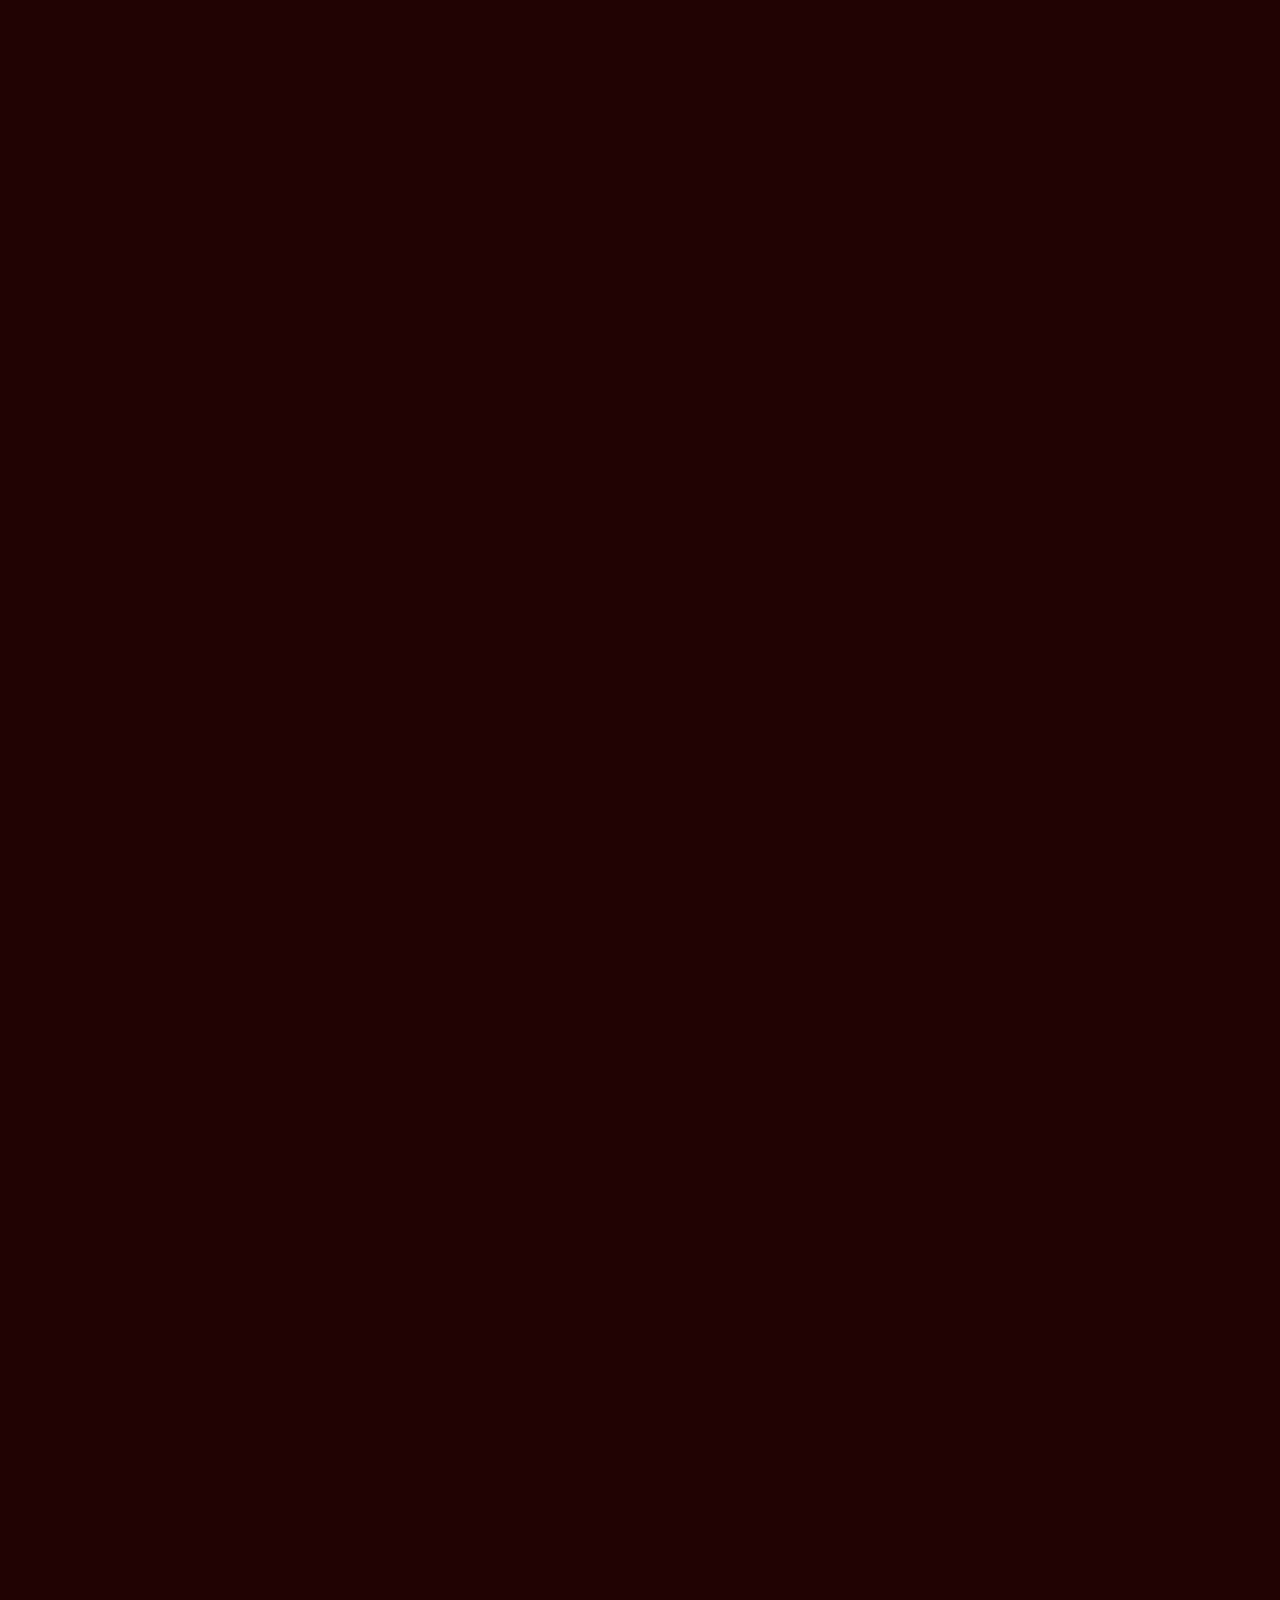
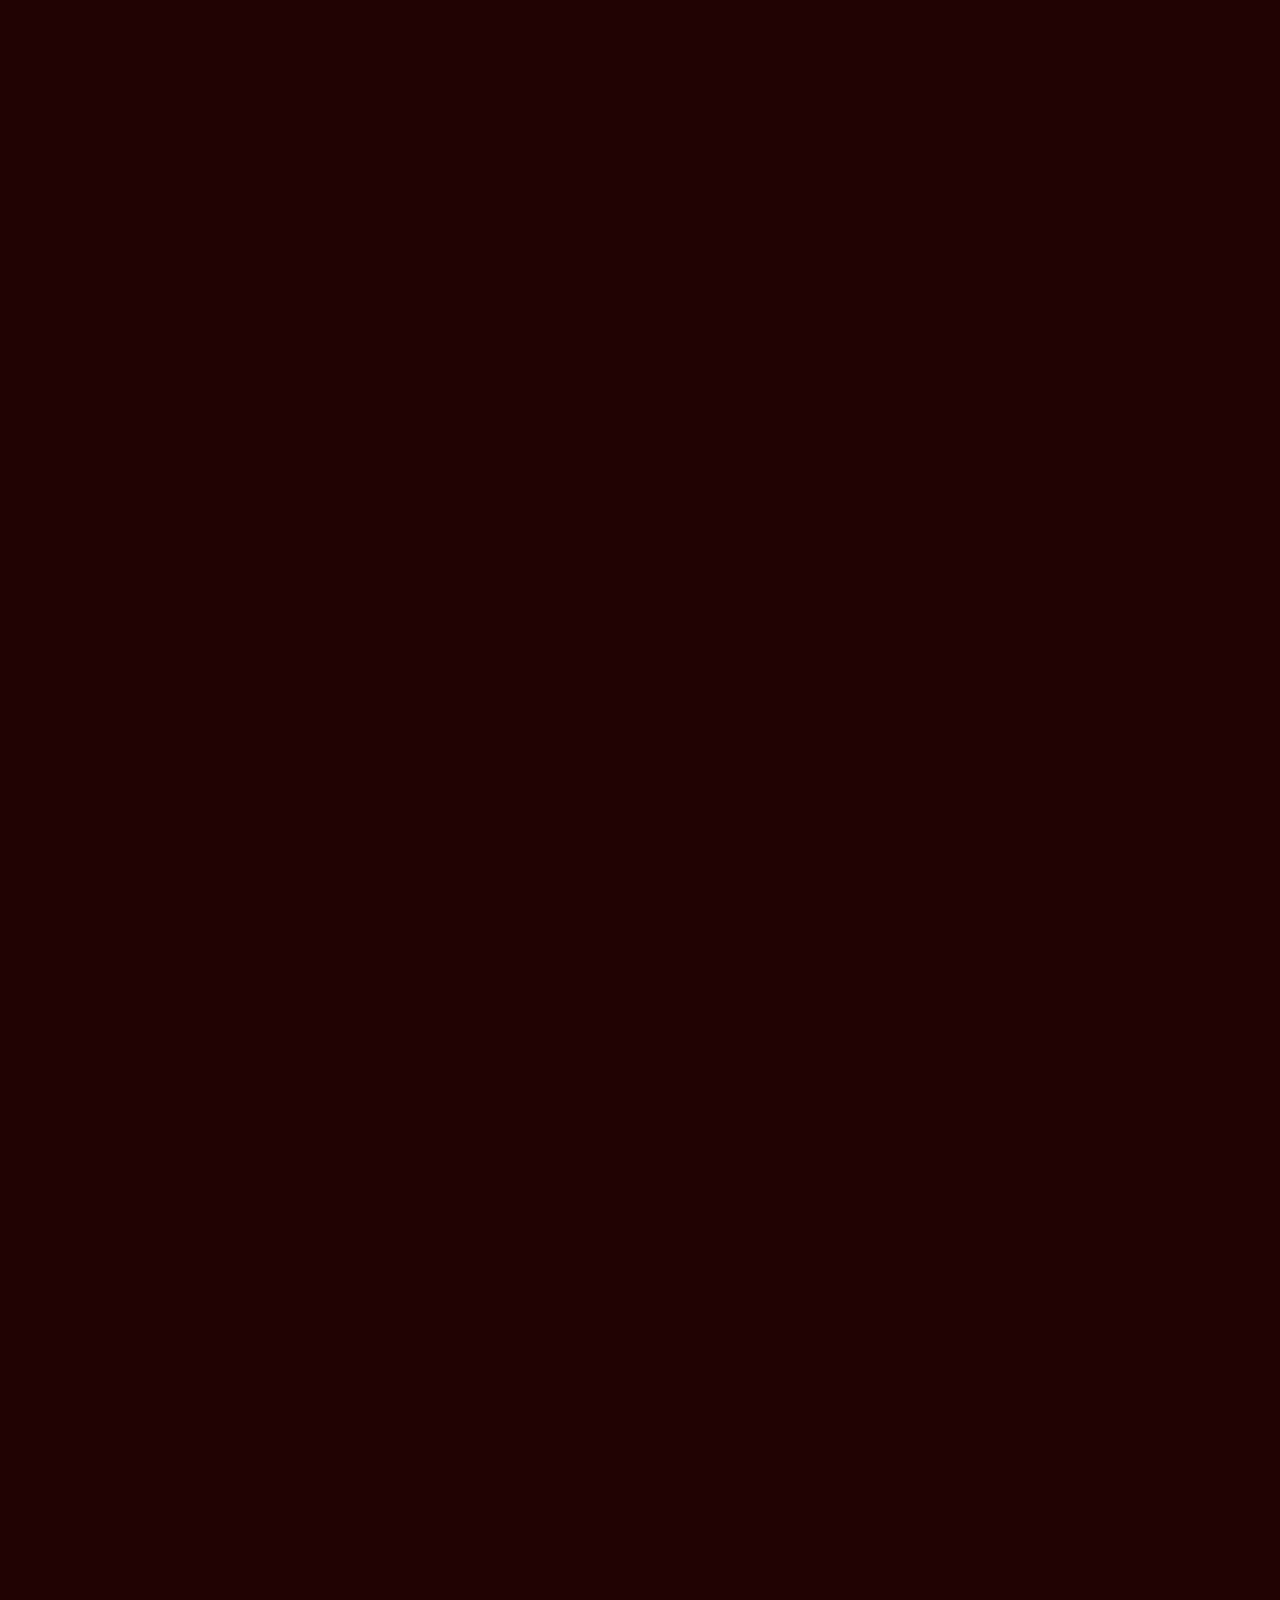
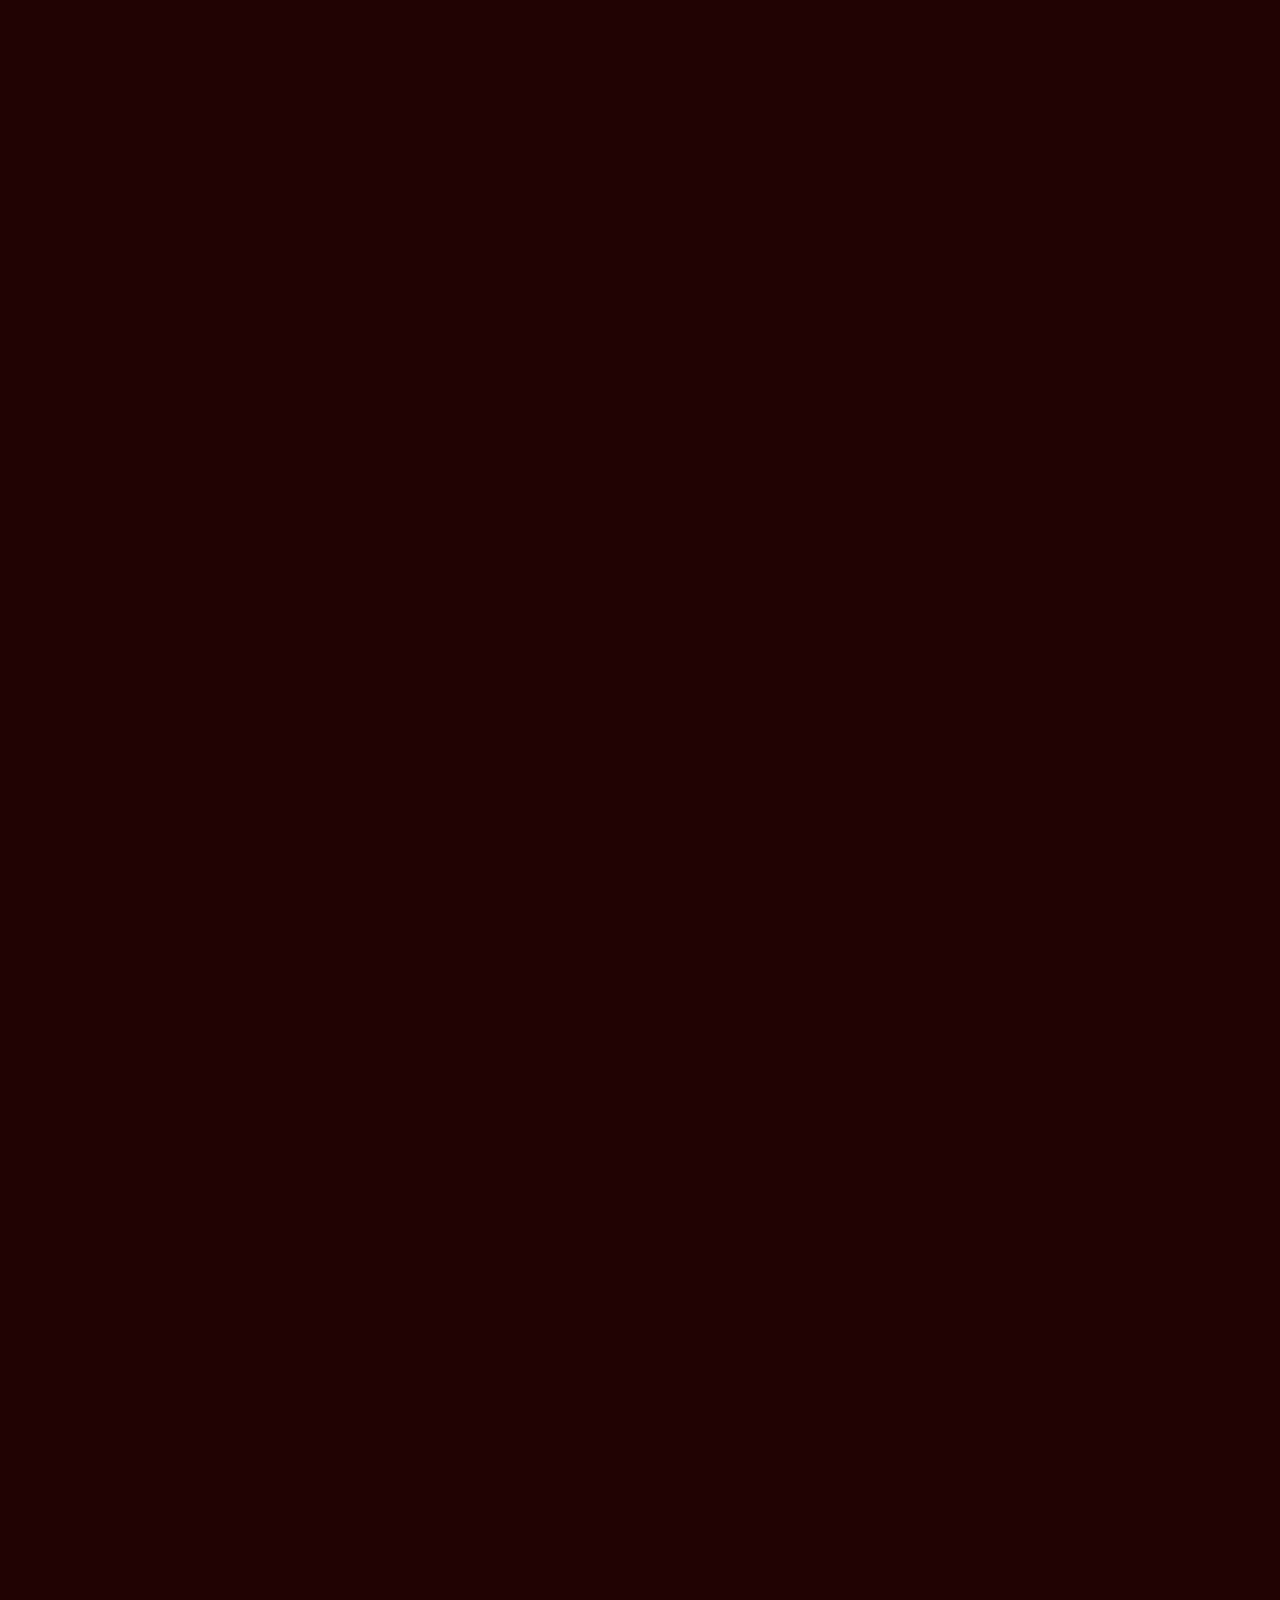
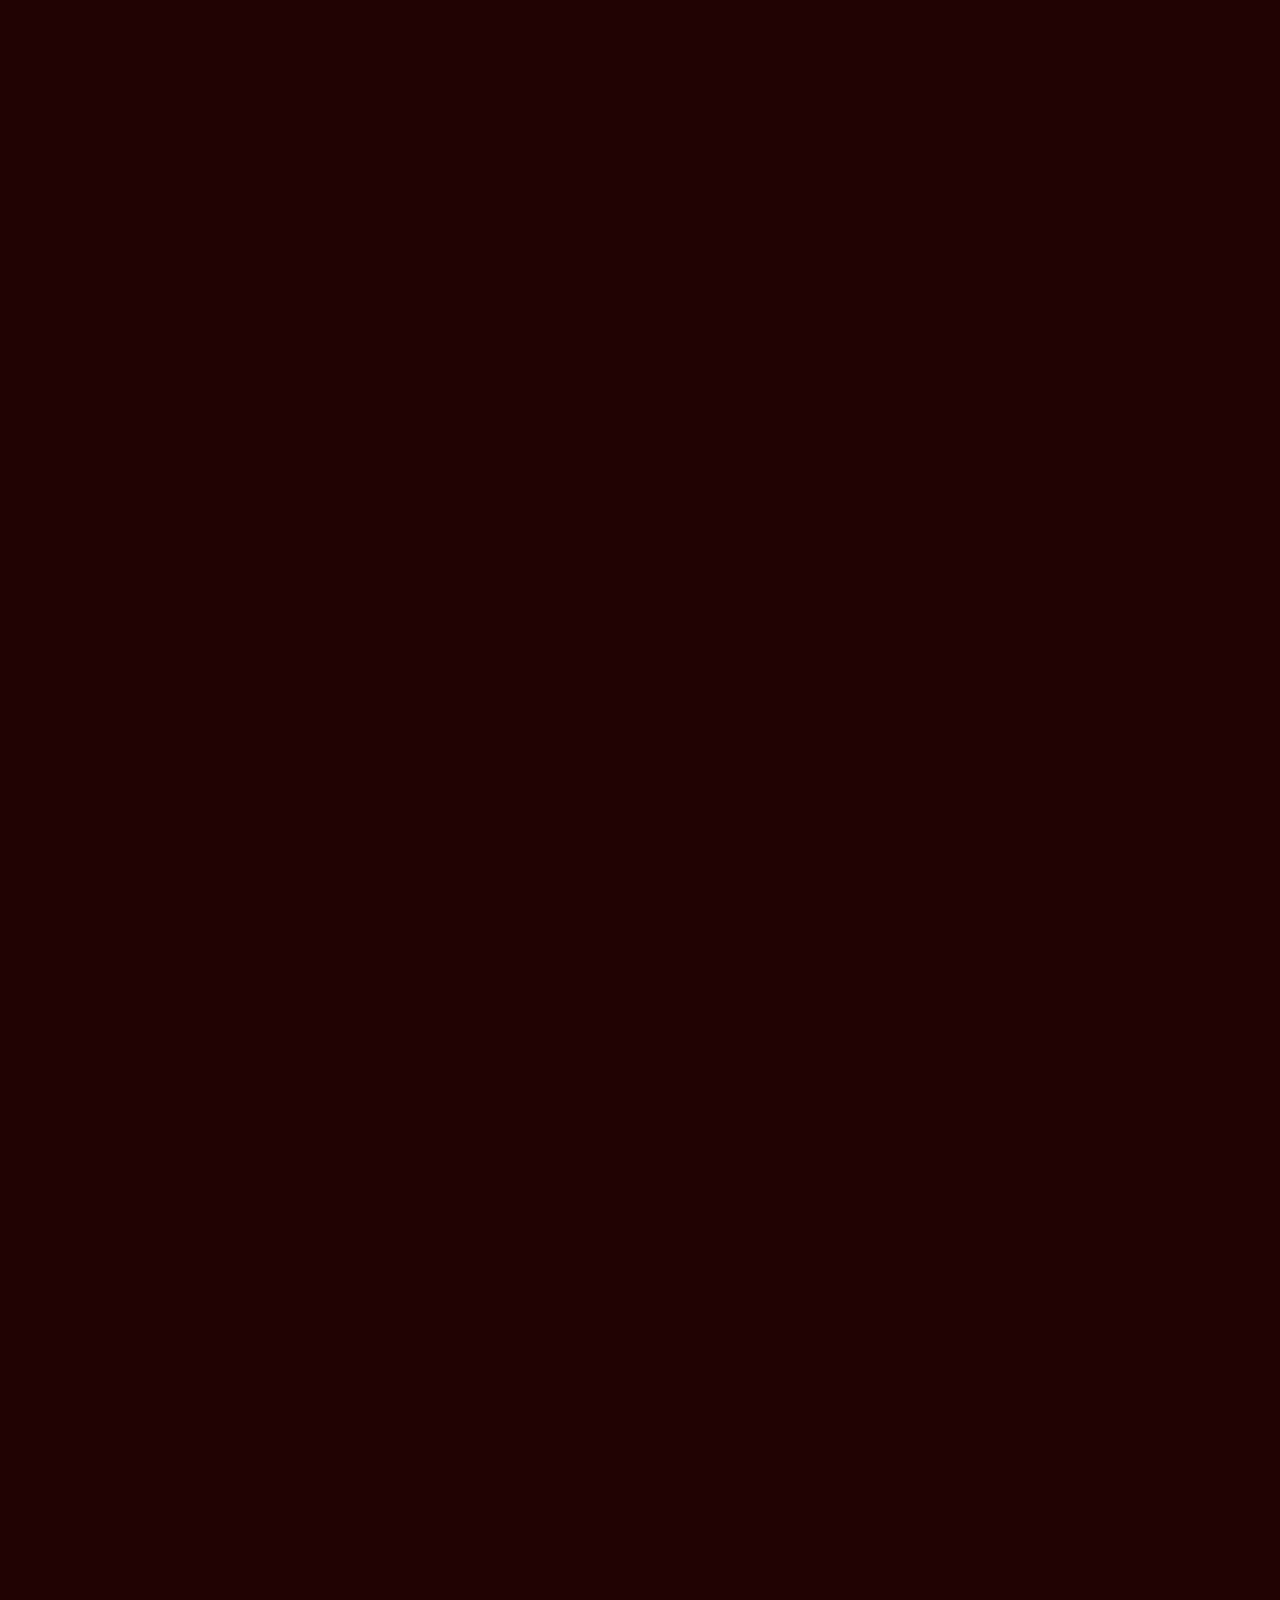
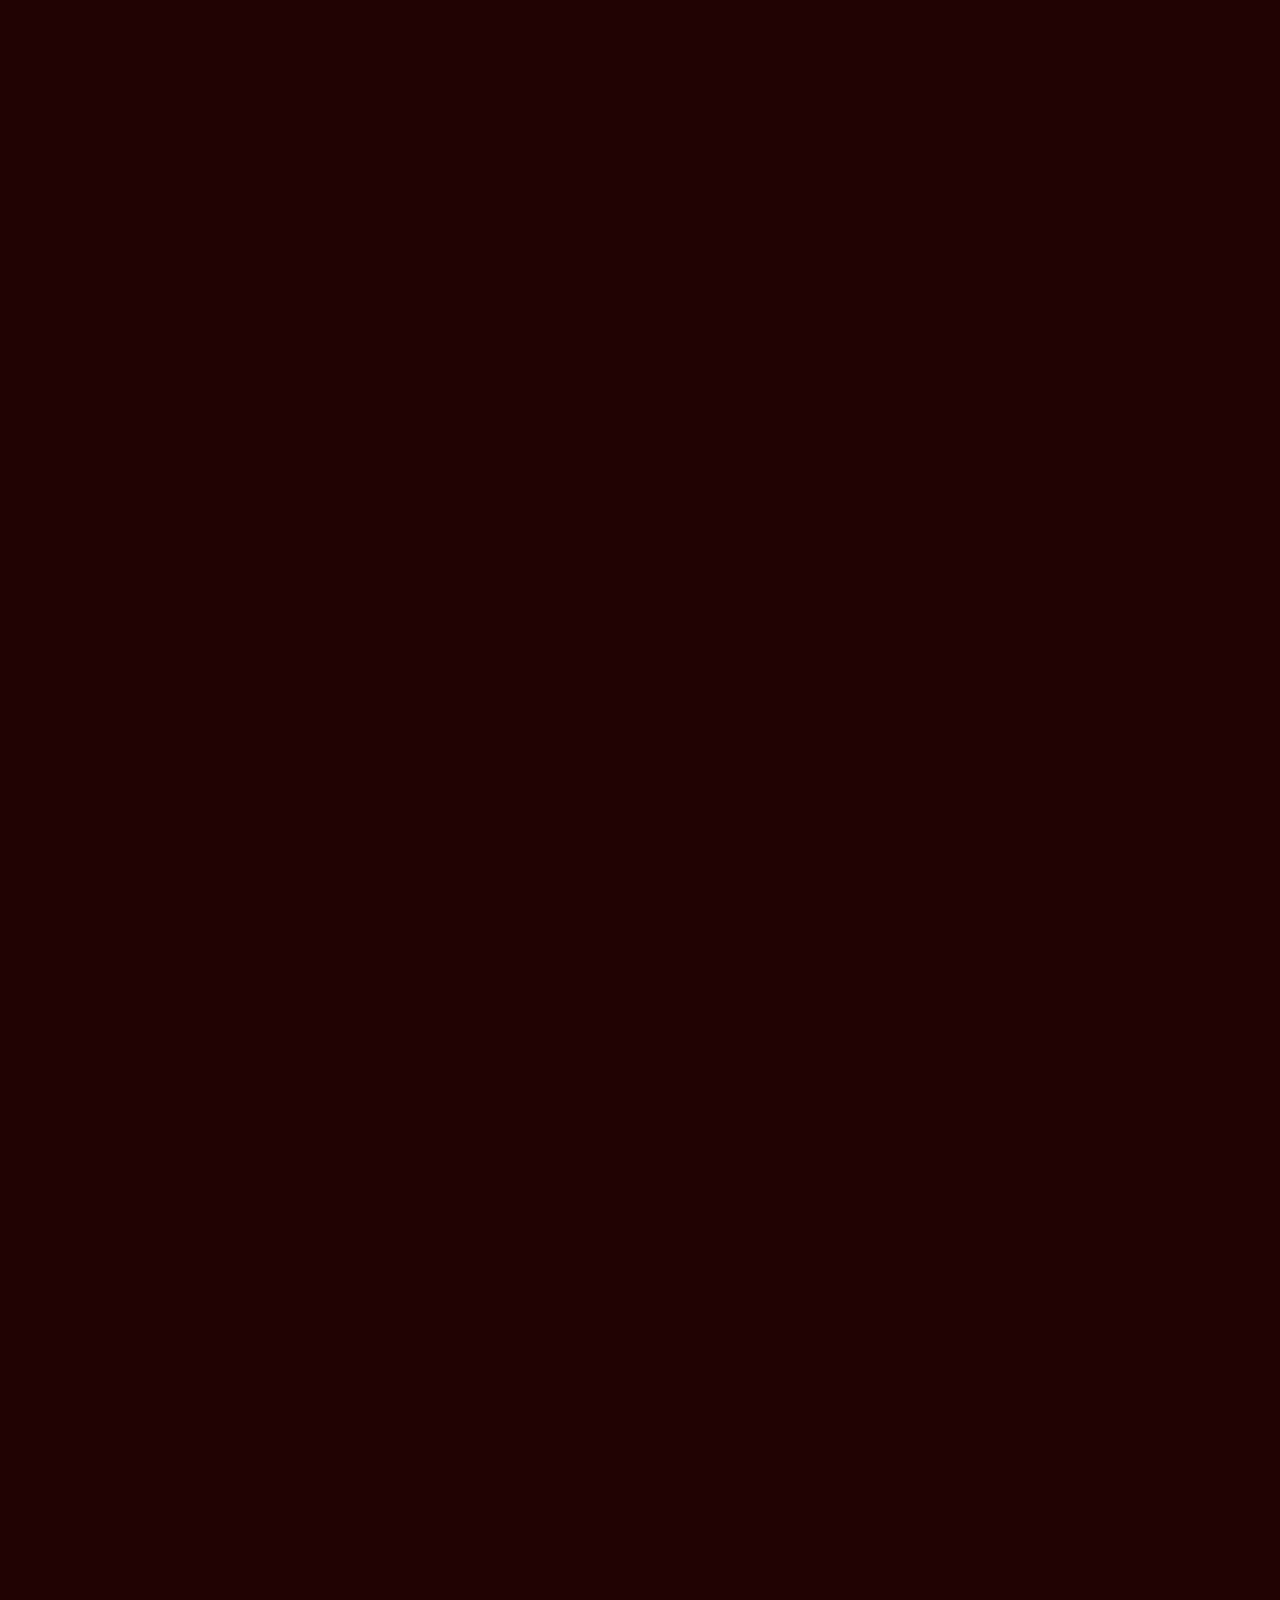
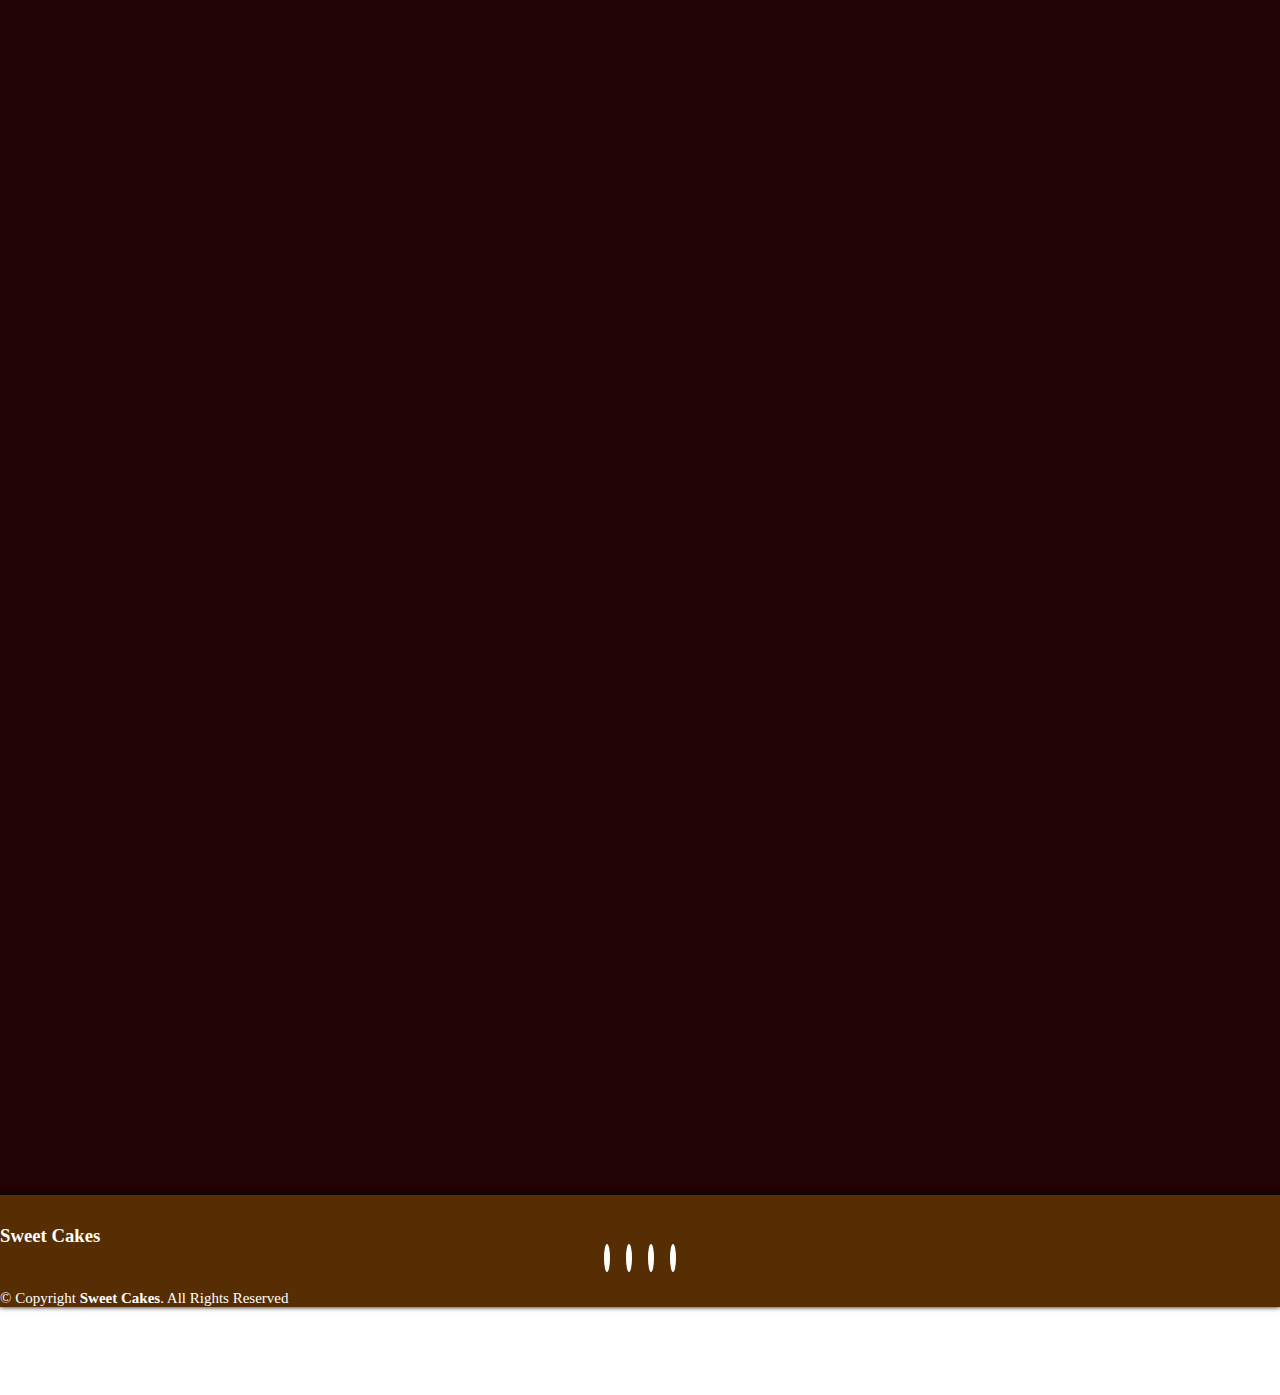
==== commit 8b0932a0: "cakes v2" ====
--- a/index.html
+++ b/index.html
@@ -39,13 +39,13 @@
   <nav class="navbar navbar-expand-lg navbar-dark  navbar-custom">
   
     <div class="container-fluid">
-      <a class="navbar-brand"   href="#"><img src="photos of cake/logo.png" alt="" width="50px"  class="d-inline-block align-text-center " style="margin-left: 50px;"></a>
+      <a class="navbar-brand"   href="#"><img src="photos of cake/logo.png" alt="" width="50px"  class="d-inline-block " style="margin-left: 10px;"></a>
 
       <button class="navbar-toggler" type="button" data-bs-toggle="collapse" data-bs-target="#navbarSupportedContent" aria-controls="navbarSupportedContent" aria-expanded="false" aria-label="Toggle navigation" style="color: white;">
         <span class="navbar-toggler-icon" ></span>
       </button>
       <div class="collapse navbar-collapse ms-5" id="navbarSupportedContent" >
-        <ul class="navbar-nav me-auto mb-1 mb-lg-0" style="padding-left: 10px;">
+        <ul class="navbar-nav me-auto mb-1 mb-lg-0">
           <li class="nav-item">
             <a class="nav-link active" aria-current="page" href="#" >Home</a>
           </li>
--- a/cake.css
+++ b/cake.css
@@ -18,14 +18,17 @@
     font-weight: 500;
     transition: 0.5s;
     font-size: 1.15rem;
-    margin-left: 30px;
+    
 }
 
 .nav-link:hover {
-    background-color: rgba(161,109,14,1);
+    opacity: 1; /* Control overall element opacity */
+    background-color: rgba(86, 58, 5, 0.8); /* Adjust the last value for opacity */
     border-radius: 10px;
-    
-}
+}
+
+
+
 
 /* icons */
 
@@ -56,17 +59,24 @@
 
 @media screen and (max-width: 768px) { /* For example, adjust according to your needs */
 
+    .navbar-brand{
+        margin-left: 25px;
+    }
     .nav-link{
-        width: 40%;
-        margin-left: 0px;
+        width: 100%;
+        text-align: left;
+        /* margin-left: -10px; */
+        
     }
     .icons-container {
         flex-wrap: nowrap; /* Prevents wrapping */
     }
 
     .icons1 {
-        margin-left: 10px; /* Adjusts spacing if needed */
+        padding-right: 10px;
+        margin-left: 0px; /* Adjusts spacing if needed */
         margin-top: 10px;
+        margin-bottom: 20px;
     }
 
 }
@@ -211,6 +221,7 @@
     opacity: 1;
     margin-left: 5%;
     transition: 0.5s;
+    
 }
 .overlay i{
     background-color: #2e1700;
@@ -273,8 +284,10 @@
     cursor: pointer;
 }
 #product-cards h6 span button:hover{
-    background-color: #2e1700;
-    color: white;
+    background-color: white;
+    border: 2px solid white;
+    color: #2e1700;
+    font-weight: 800;
 }
 
 
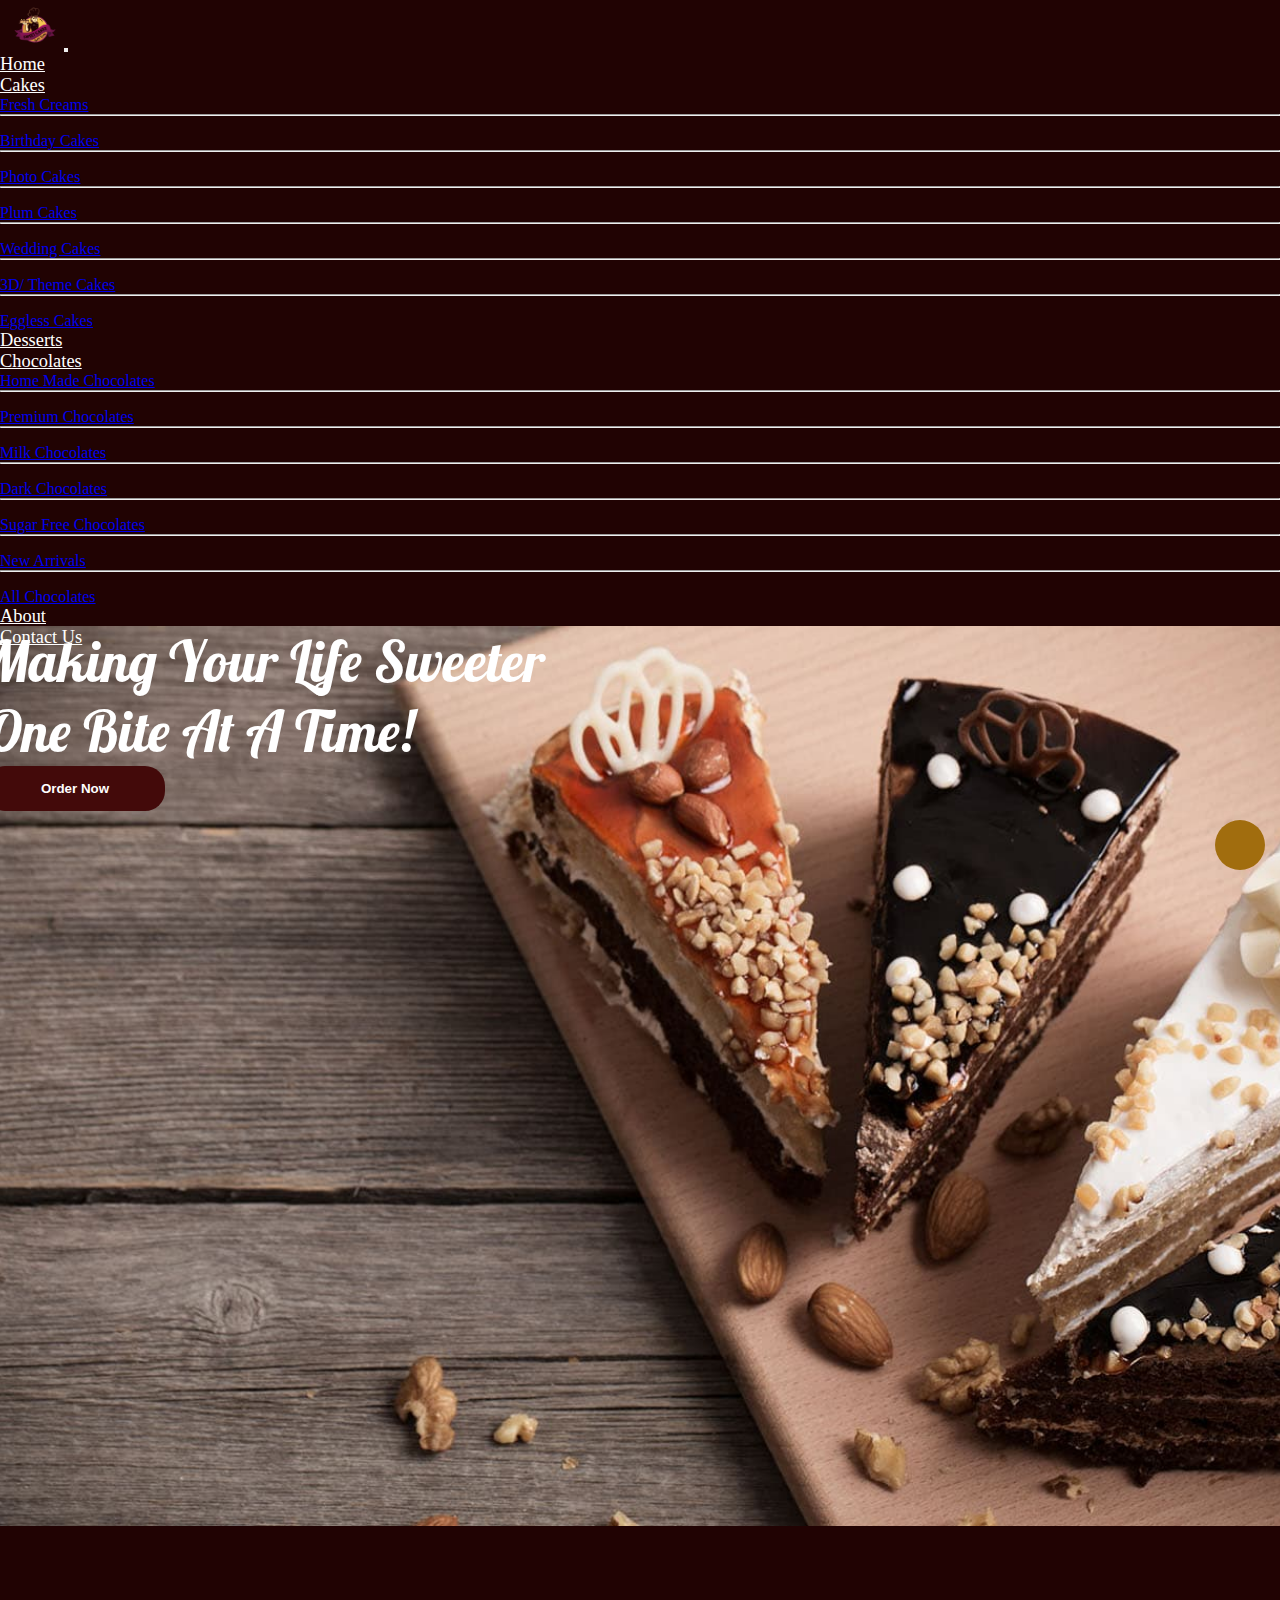
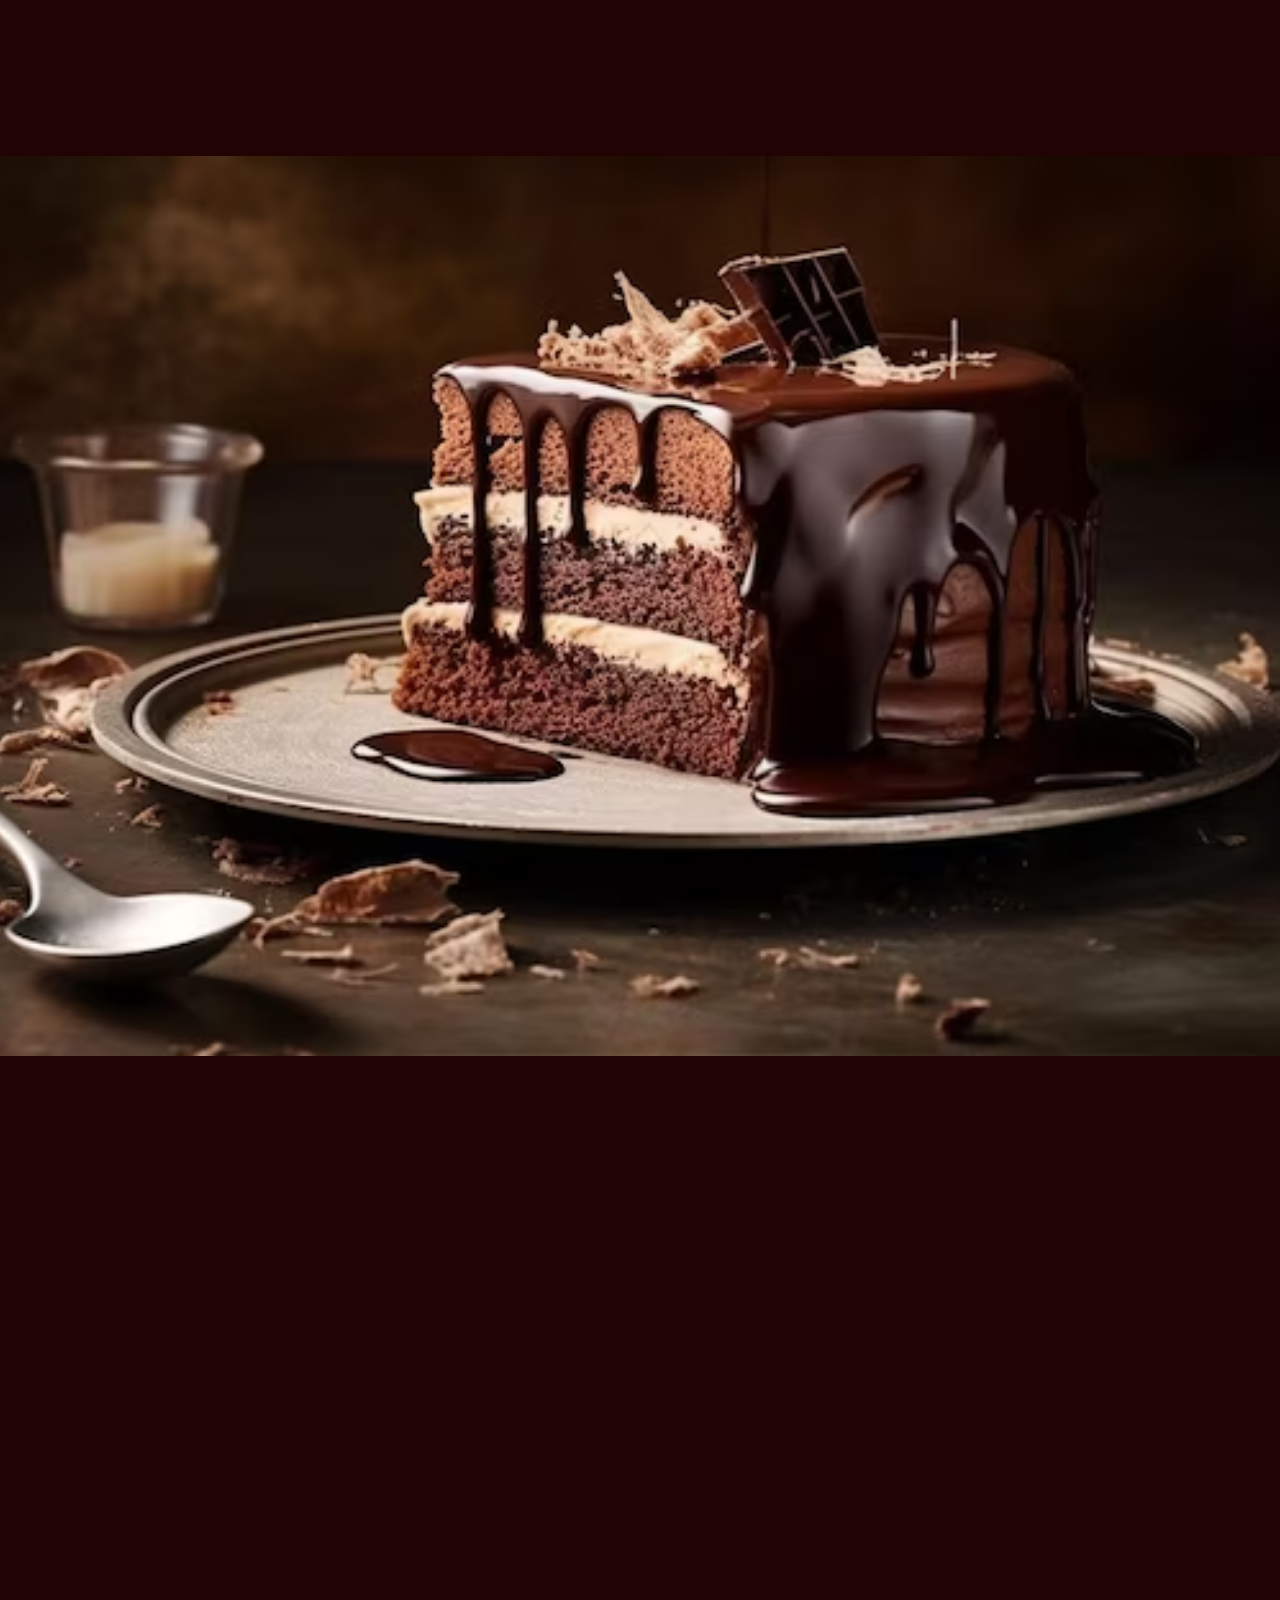
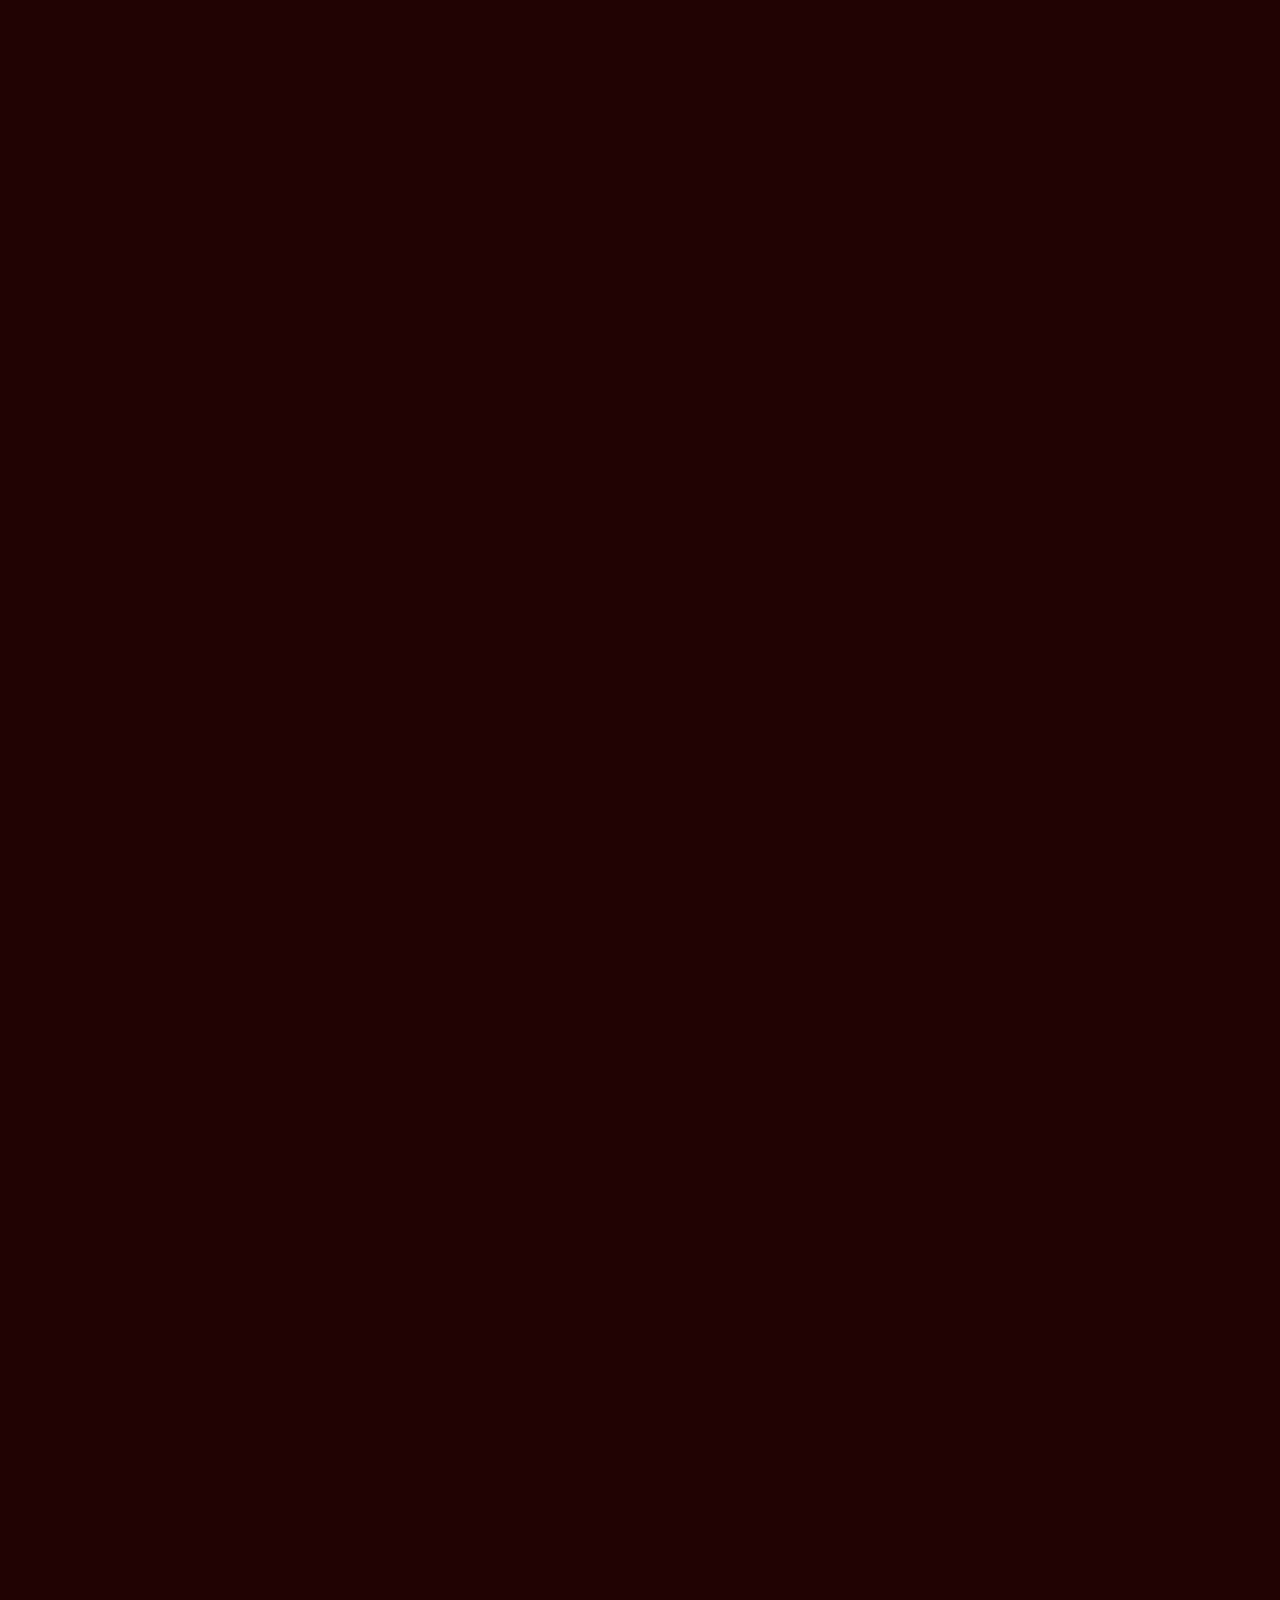
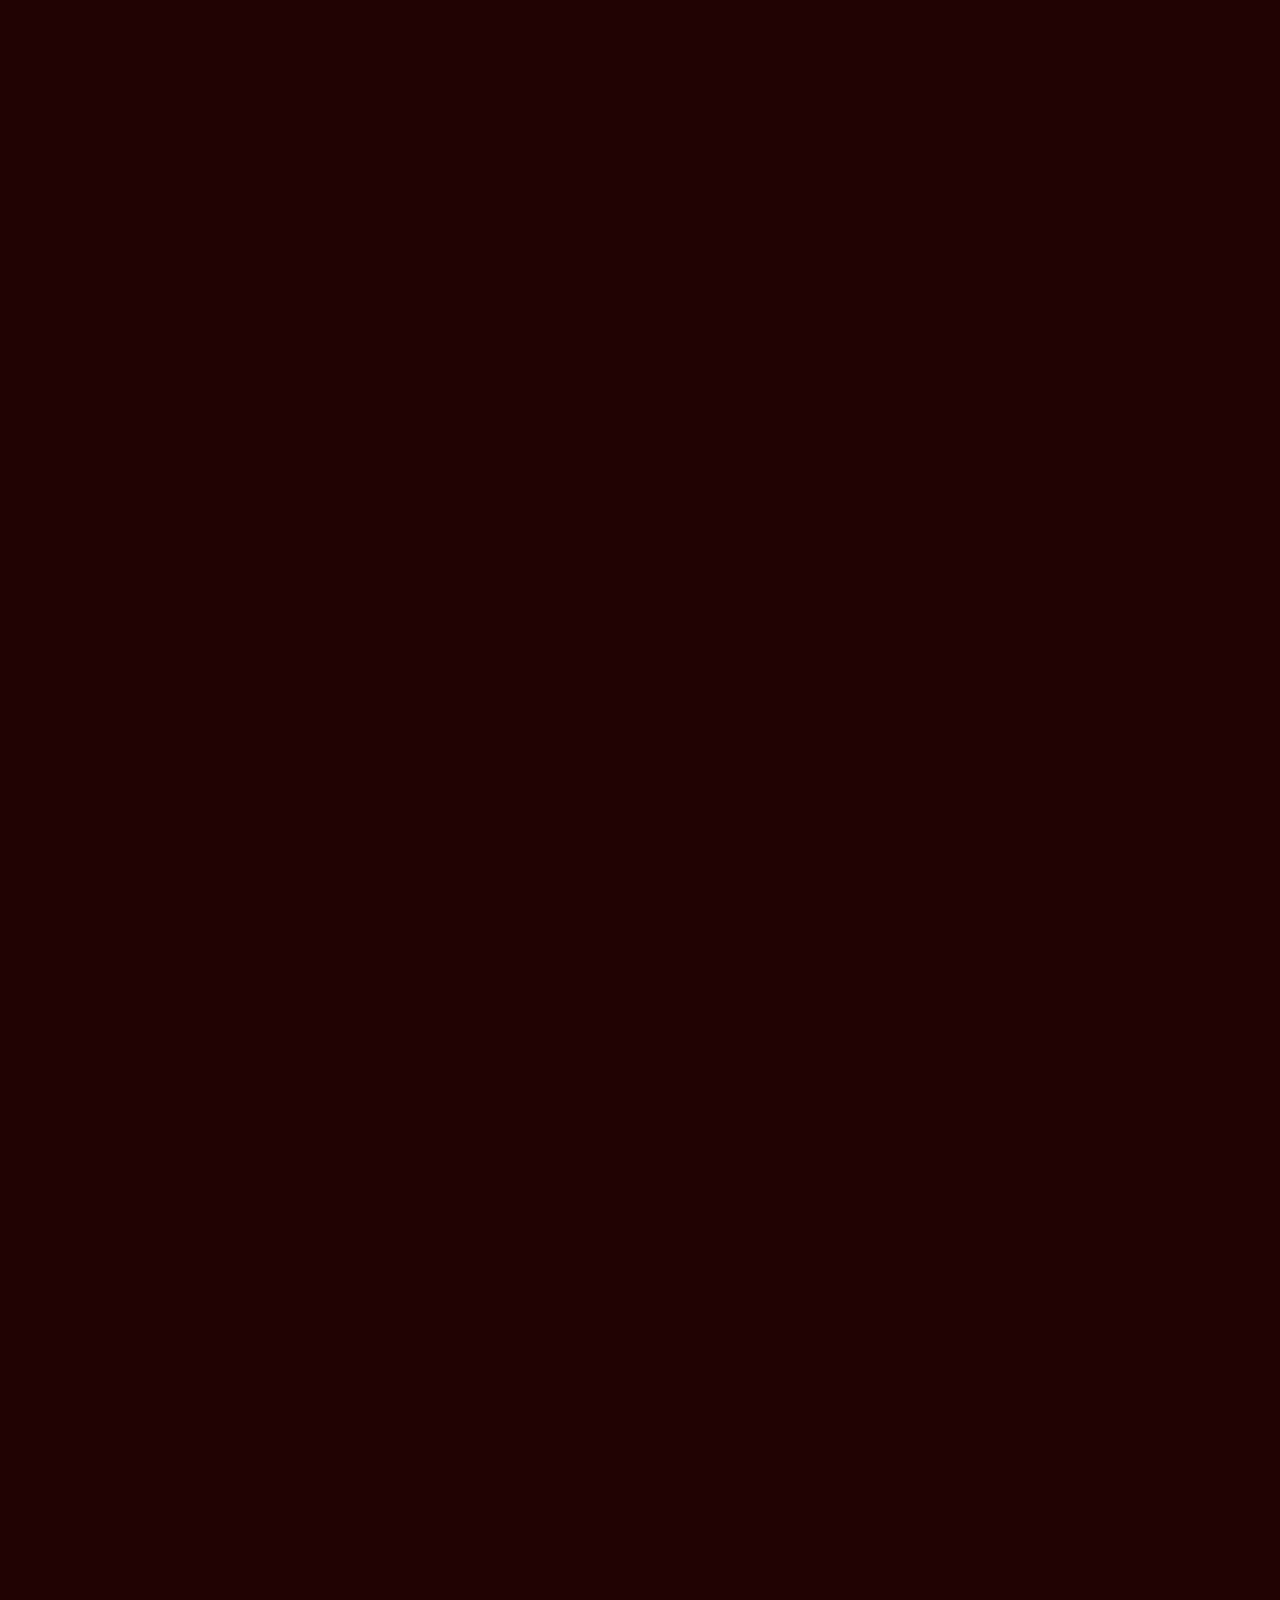
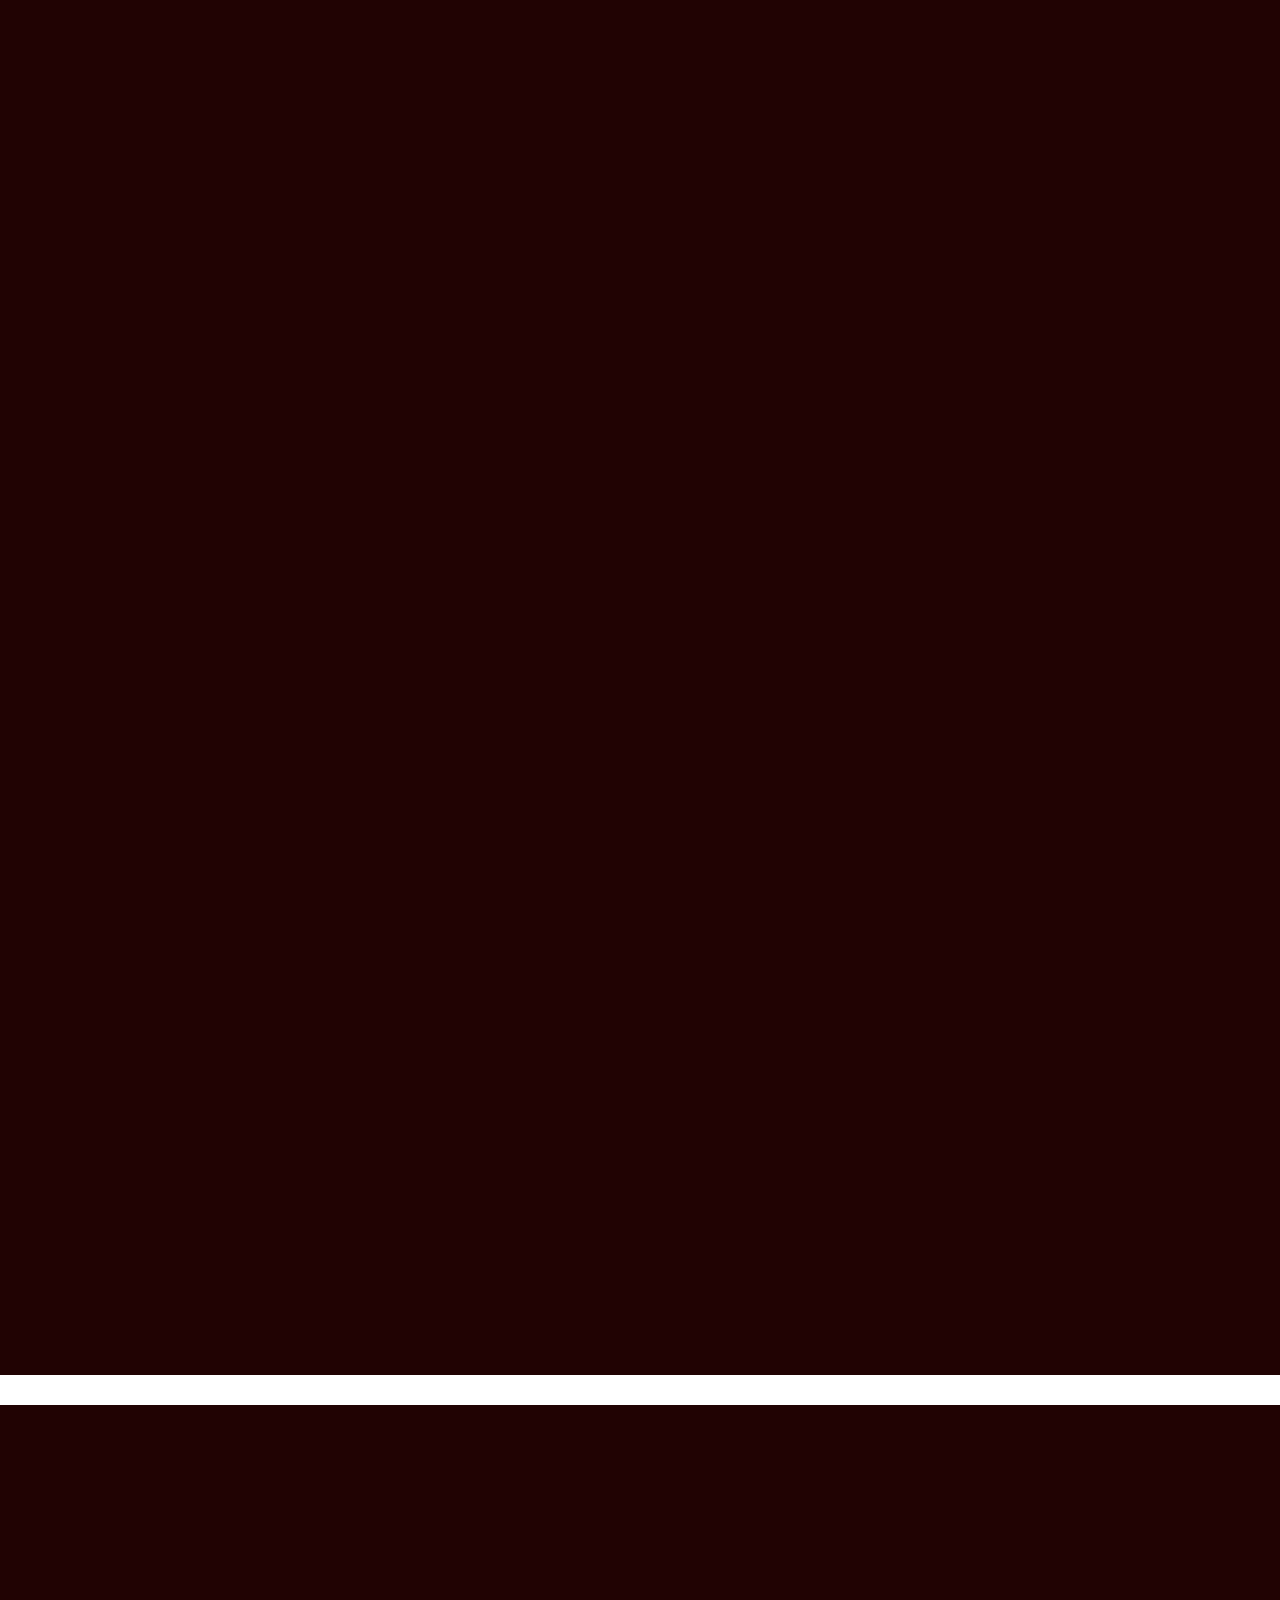
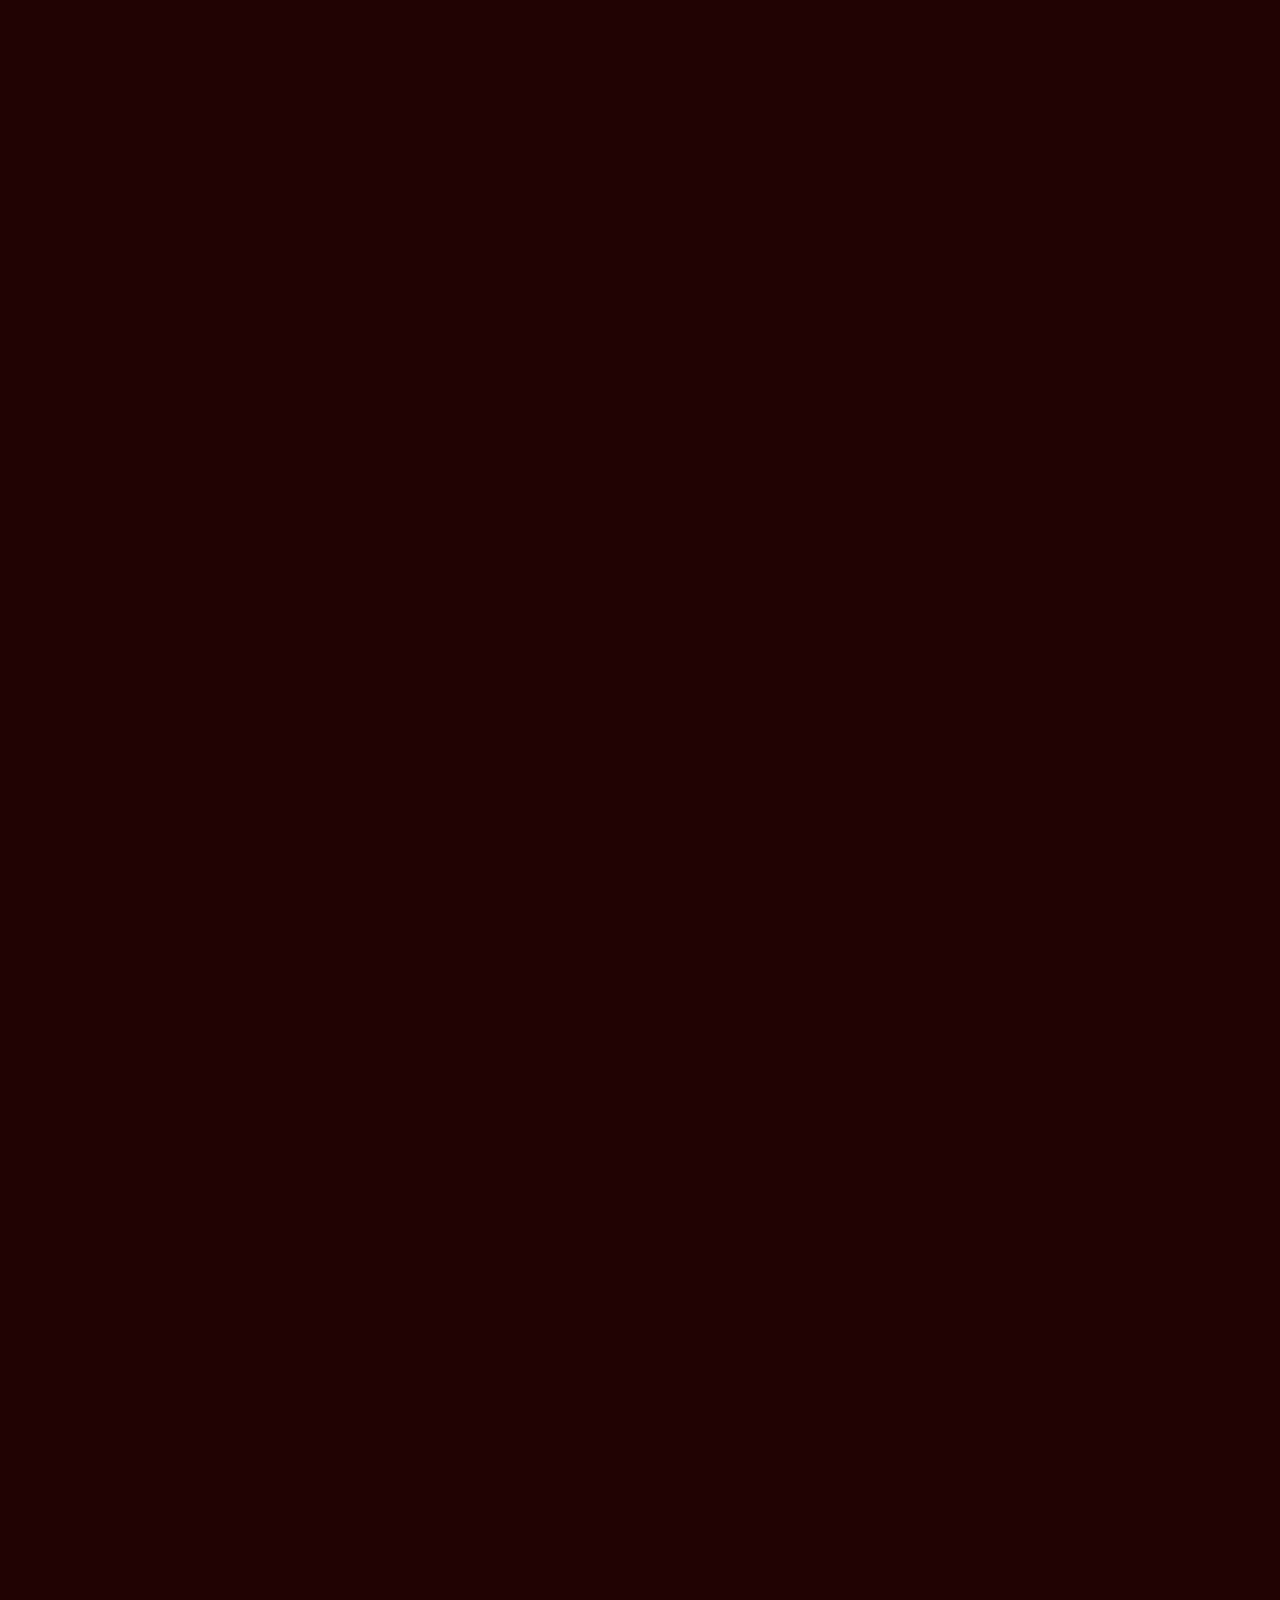
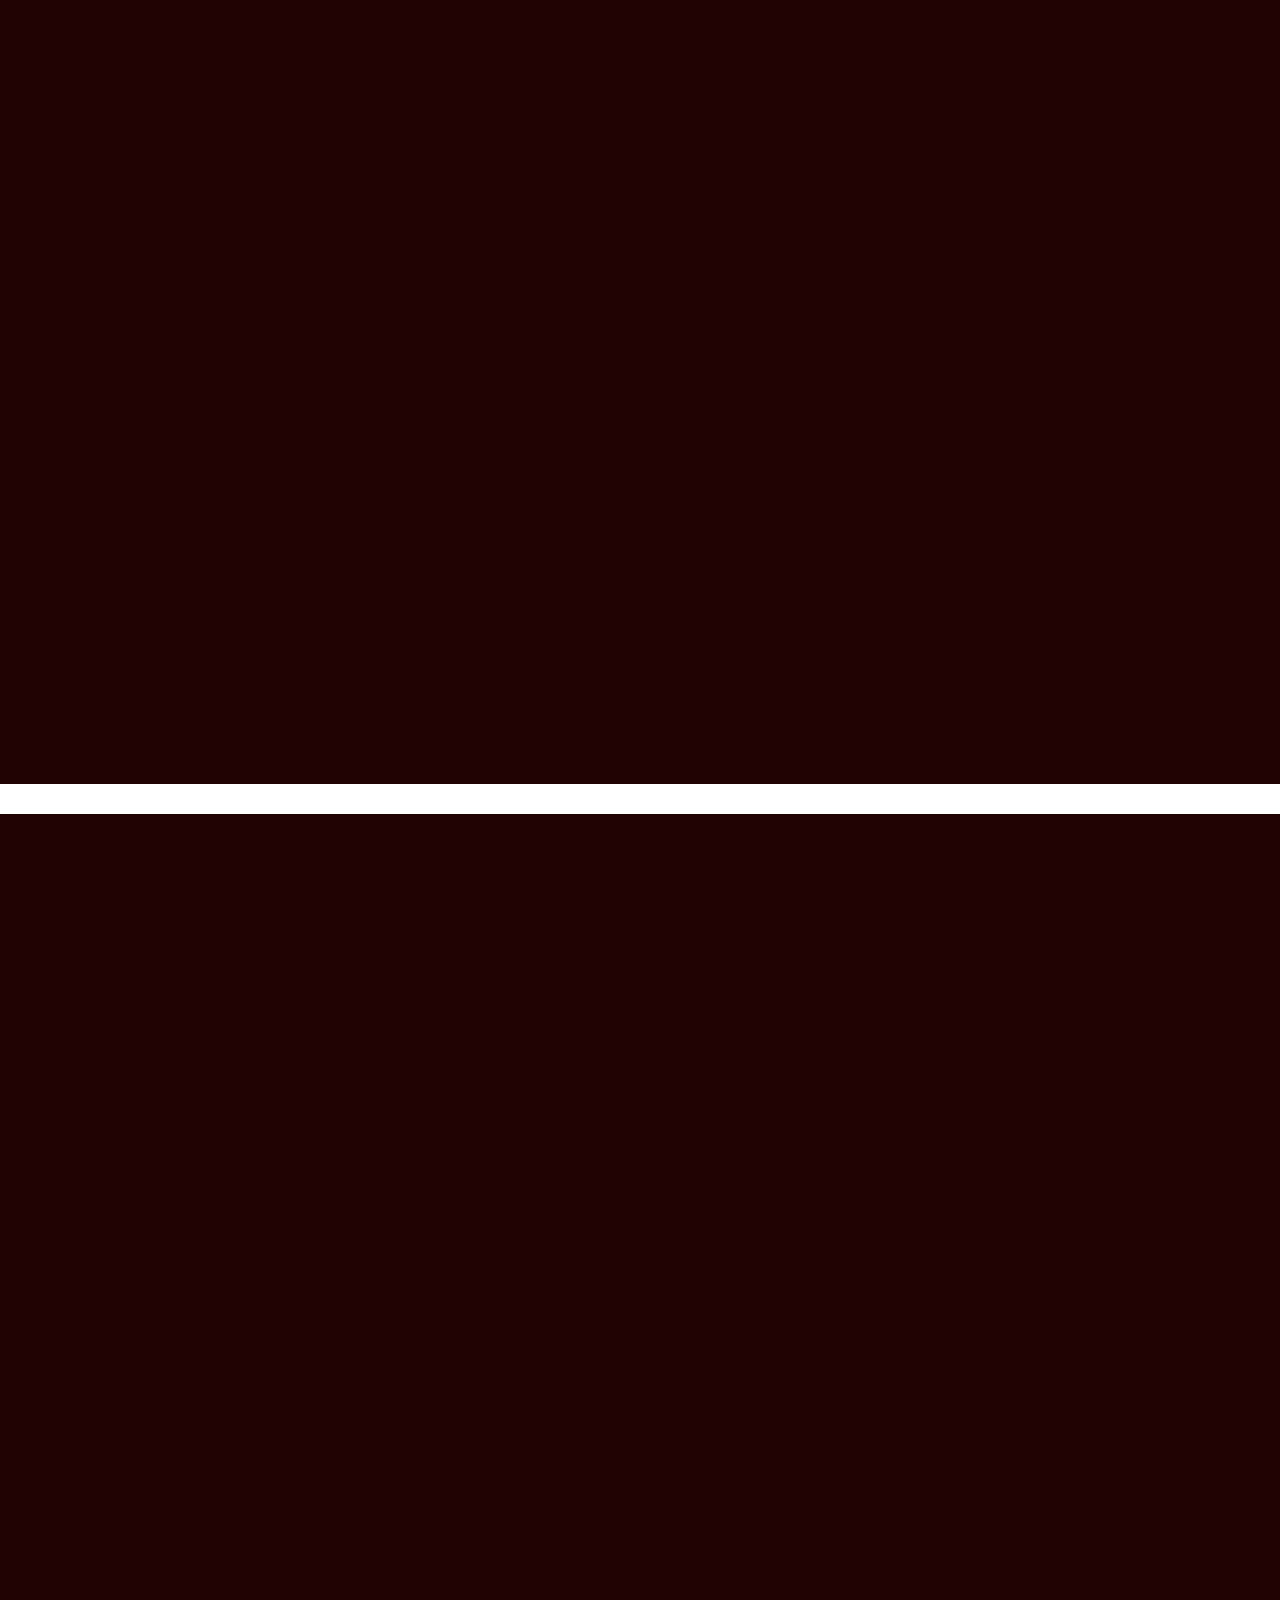
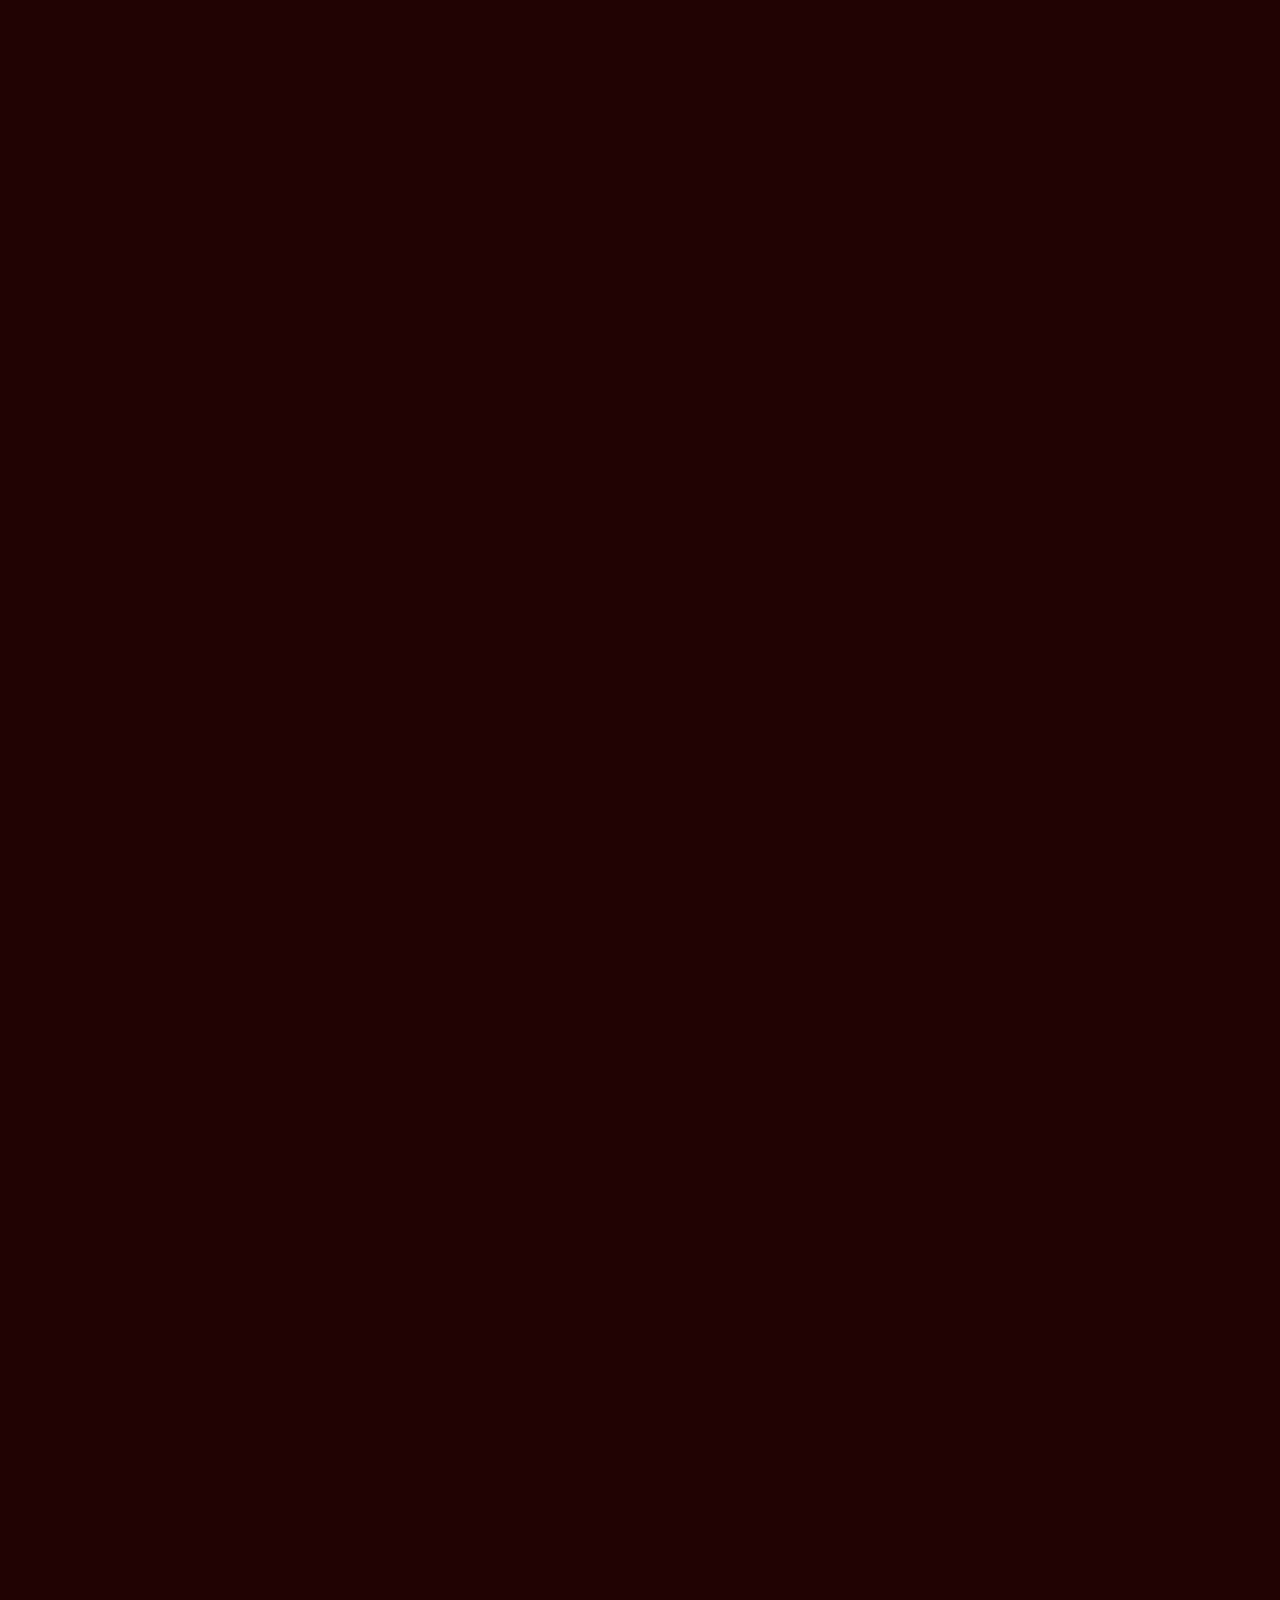
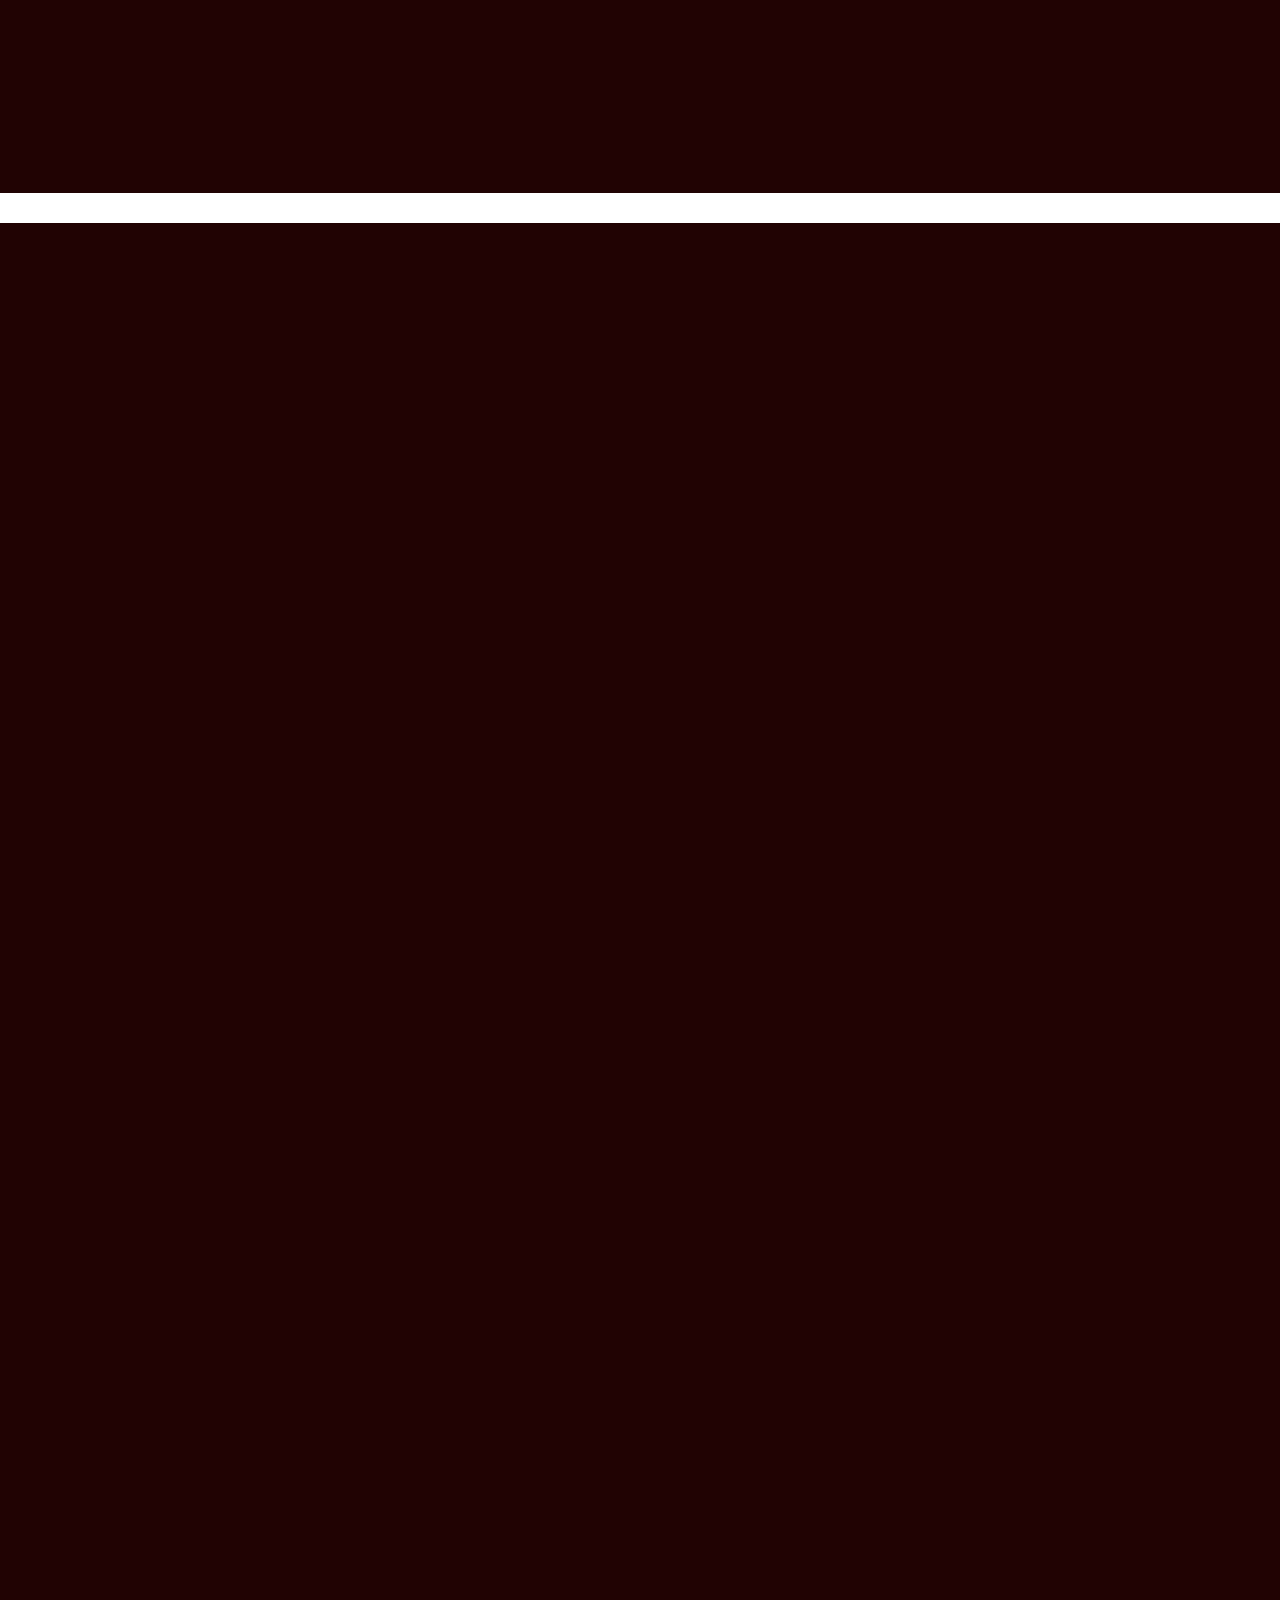
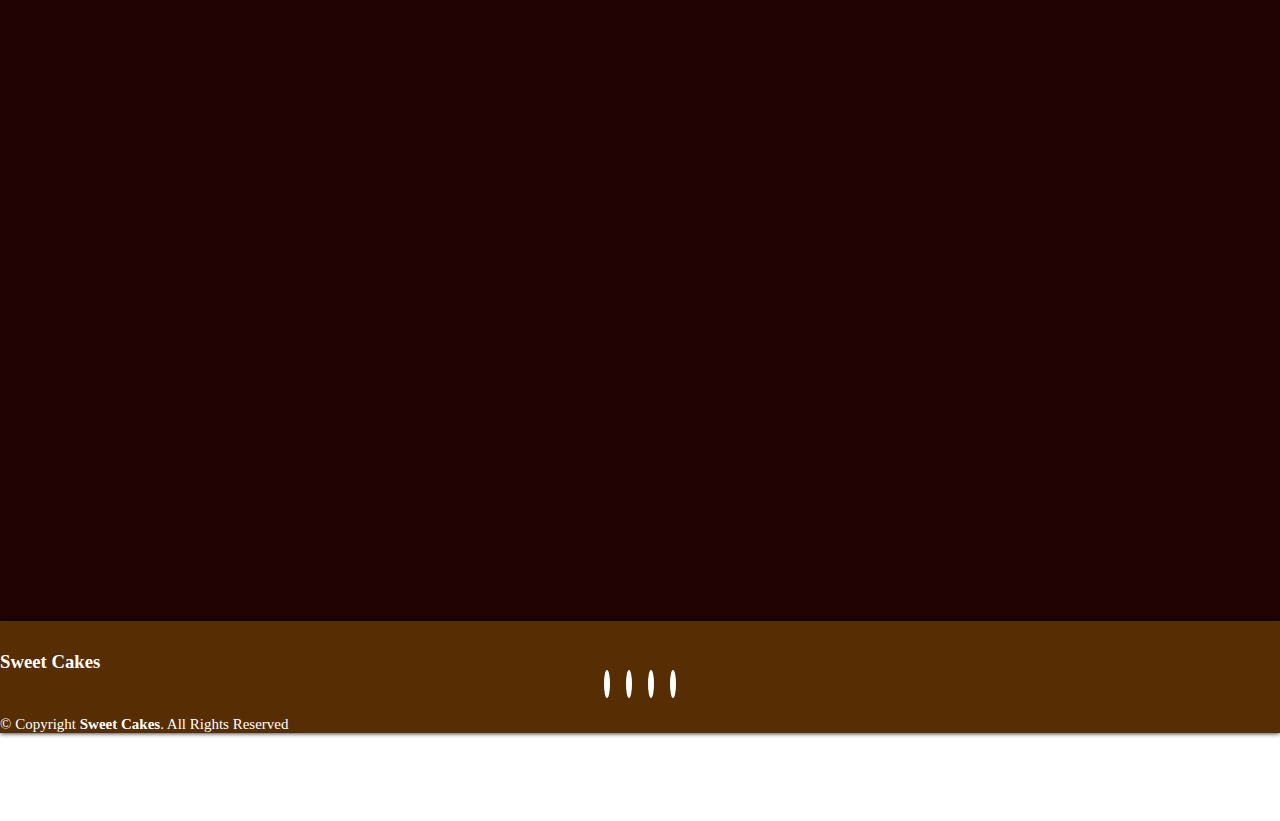
==== commit 7275040e: "cake v2" ====
--- a/index.html
+++ b/index.html
@@ -273,7 +273,7 @@
       </div>
 
 
-      <div class="row" style="margin-top: 50px;" data-aos="fade-up" data-aos-duration="3000">
+      <div class="row"  data-aos="fade-up" data-aos-duration="3000" id="row1" >
         <div class="col-lg-3 py-3 py-md-0">
           <div class="card">
             <div class="overlay">
--- a/cake.css
+++ b/cake.css
@@ -80,6 +80,16 @@
     }
 
 }
+
+@media screen and (max-width: 992px){
+    .navbar-brand{
+        margin-left: 25px;
+    }
+
+}
+
+
+
 
 
 
@@ -115,6 +125,13 @@
     font-weight: 700;
 }
 
+
+
+@media (min-width: 992px) and (max-width: 1400px) {
+    .home h1{
+        margin-top: -40px;
+    }
+}
 
 /************************************************** product *************************************/
 
@@ -178,7 +195,7 @@
     justify-content: center;
     align-items: center;
 }
-.btn2{
+/* .btn2{
     height: 45px;
     width: 180px;
     border: none;
@@ -187,7 +204,15 @@
     background-color: rgb(67, 10, 10);
     color: white;
     font-weight: 700;
-}
+} */
+
+
+@media (min-width: 992px) and (max-width: 1400px) {
+    .banner h3{
+        margin-top: -50px;
+    }
+}
+
 
 /************************************ product details *************************************/
 #product-cards{
@@ -203,12 +228,58 @@
     border-bottom: 2px solid rgba(161,109,14,1);
 
 }
-#product-cards .card{
-    background-color: rgba(161,109,14,1);
-    box-shadow: 0 0 3px black ;
+
+
+#row1{
+    margin-top: 50px;
+}
+
+
+#product-cards .card {
+    background-color: rgba(161, 109, 14, 1);
+    box-shadow: 0 0 3px black;
     border-radius: 5px;
     cursor: pointer;
-}
+    display: flex; /* Enable flexbox */
+    flex-direction: column; /* Align items vertically */
+    height: 100%; /* Allow cards to grow to full height */
+}
+
+.card-body {
+    flex: 1; /* Allow the body to take up available space */
+    display: flex; /* Enable flexbox */
+    flex-direction: column; /* Align items vertically */
+    justify-content: space-between; /* Space between header and footer */
+}
+
+
+#product-cards .card img {
+    height: 200px; /* Fixed height for images, adjust as necessary */
+    object-fit: cover; /* Ensure images cover the area without distortion */
+}
+
+
+
+.row {
+    margin: 0 -15px; /* Remove margins on the sides to create a uniform look */
+}
+
+.col-lg-3 {
+    padding: 0 15px; /* Add horizontal padding to columns to space out cards */
+}
+
+.card {
+    margin-bottom: 30px; /* Ensure all cards have the same bottom margin */
+}
+
+
+
+
+
+
+
+
+
 .overlay{
     display: block;
     opacity: 0;
@@ -290,6 +361,47 @@
     font-weight: 800;
 }
 
+/* Ensure uniform margin for smaller screens */
+@media (max-width: 760px) {
+    #product-cards .col-lg-3 {
+        margin-bottom: 20px; /* Maintain margin for smaller screens */
+    }
+
+     #product-cards .card {
+        margin: 0 auto; /* Center cards and remove side margins on small screens */
+    } 
+    
+    #row1{
+        margin-top: 0px;
+    }
+}
+
+
+
+
+@media (min-width: 760px) and (max-width: 992px) {
+    #product-cards .col-lg-3 {
+        margin-bottom: 20px; /* Add margin to the bottom for gaps between rows */
+    }
+
+    #product-cards .card {
+        margin: 10px; /* Add space around each card */
+    }
+
+    
+}
+
+
+
+
+
+@media (min-width: 992px) and (max-width: 1400px) {
+    #product-cards .card {
+        width: 230px;
+        height: 600px; /* Set a fixed height for the cards */
+    }
+}
+
 
 
 
@@ -472,15 +584,16 @@
     position: fixed;
     background-color: rgba(161, 109, 14, 1);
     color: white;
-    width: 50px;
-    border-radius: 50%;
-    height: 40px;
-    bottom: 30px; /* Adjusted for better placement */
-    right: 15px;  /* Adjusted for better placement */
+    width: 50px;            /* Width of the circle */
+    height: 50px;           /* Make height equal to width for a perfect circle */
+    border-radius: 50%;     /* This ensures the shape is round */
+    bottom: 30px;           /* Adjusted for better placement */
+    right: 15px;            /* Adjusted for better placement */
     text-decoration: none;
     text-align: center;
-    line-height: 40px; /* Center vertically */
-  }
+    line-height: 50px;      /* Center vertically */
+}
+
   
   /* Responsive adjustments */
   @media (max-width: 600px) {
